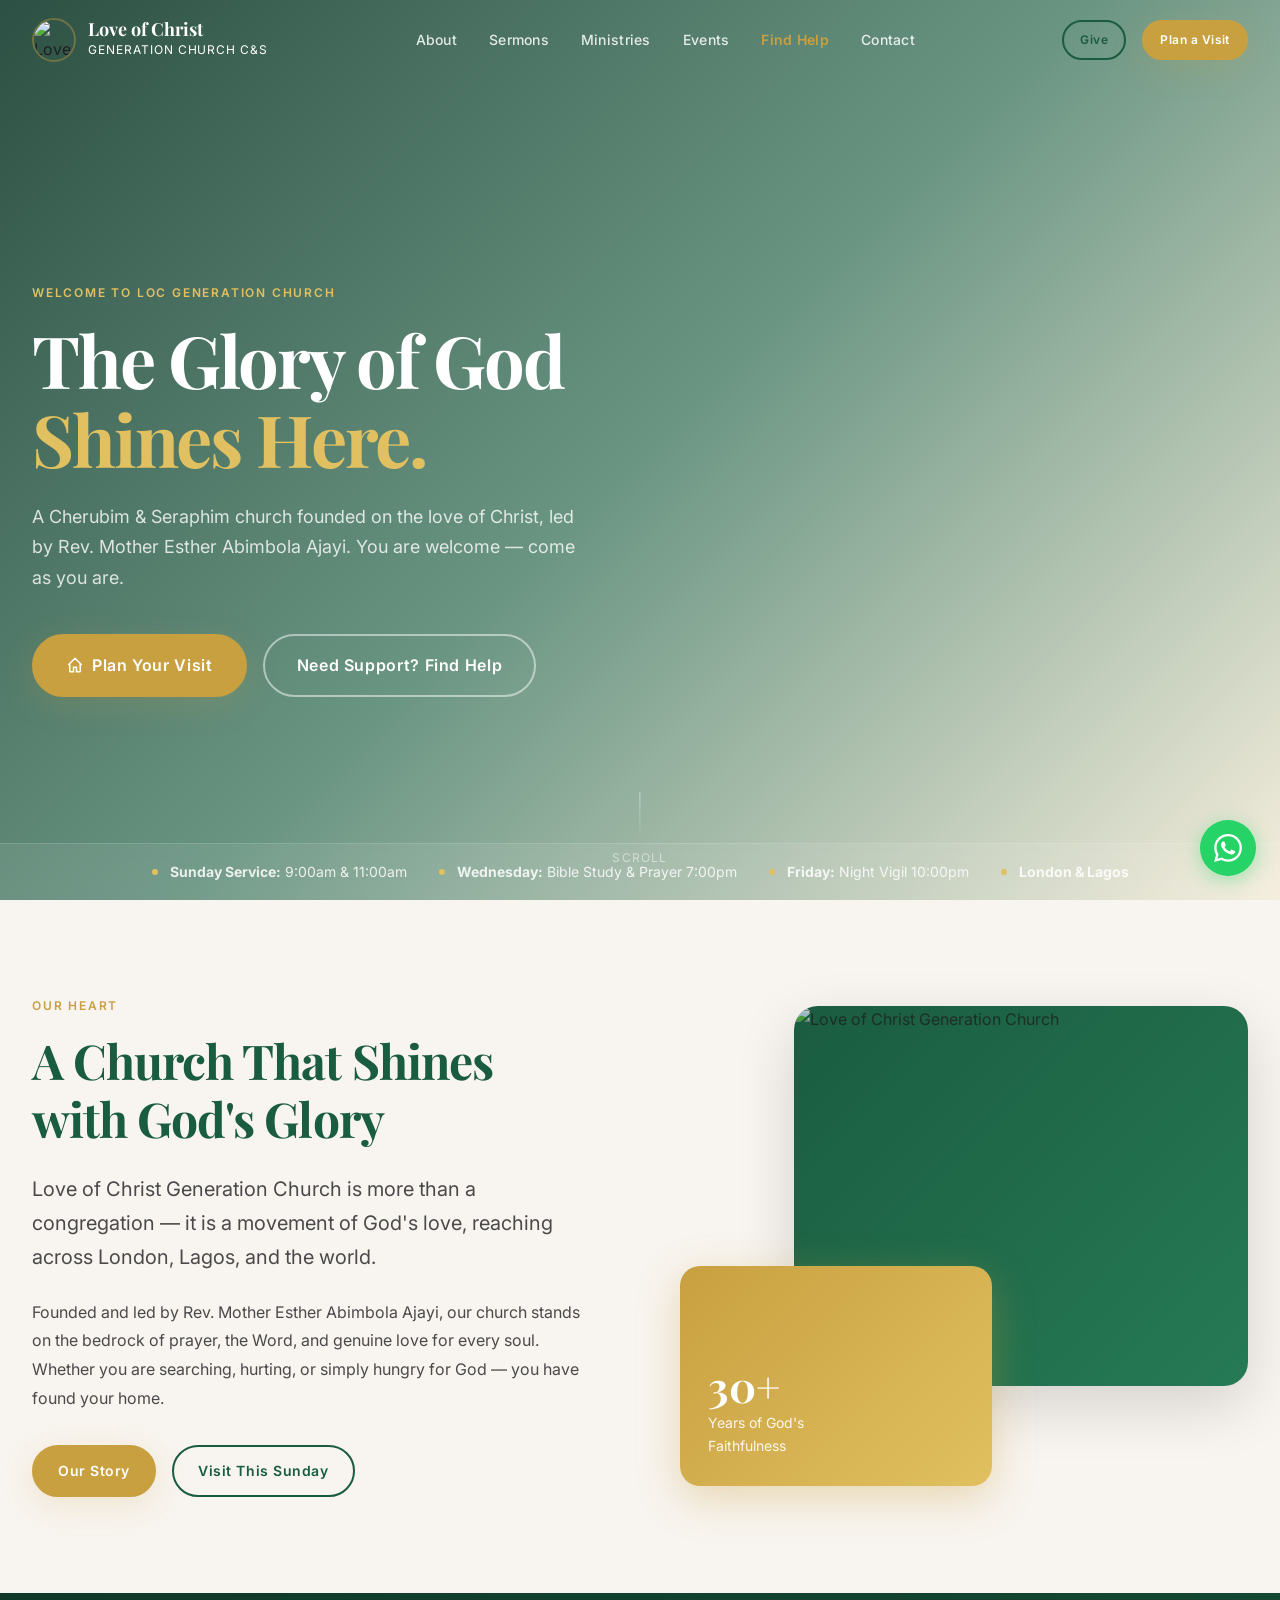
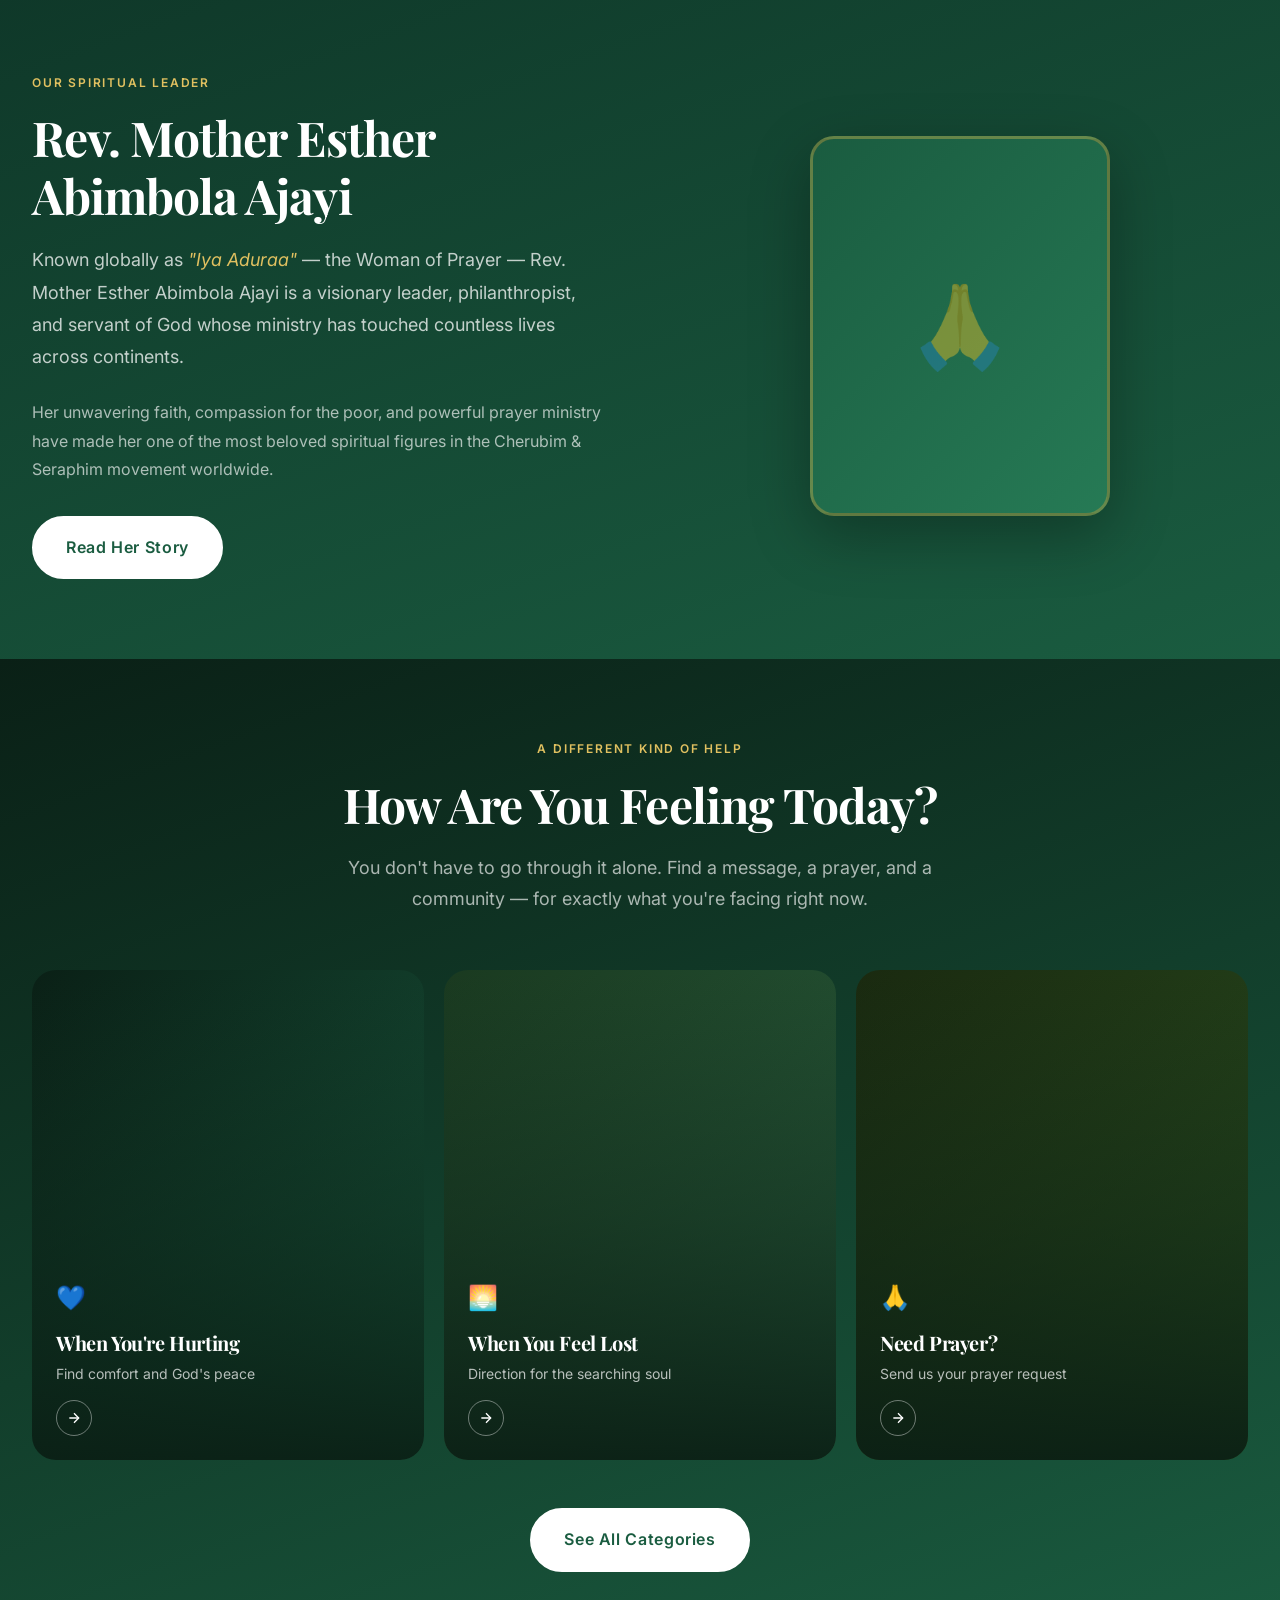
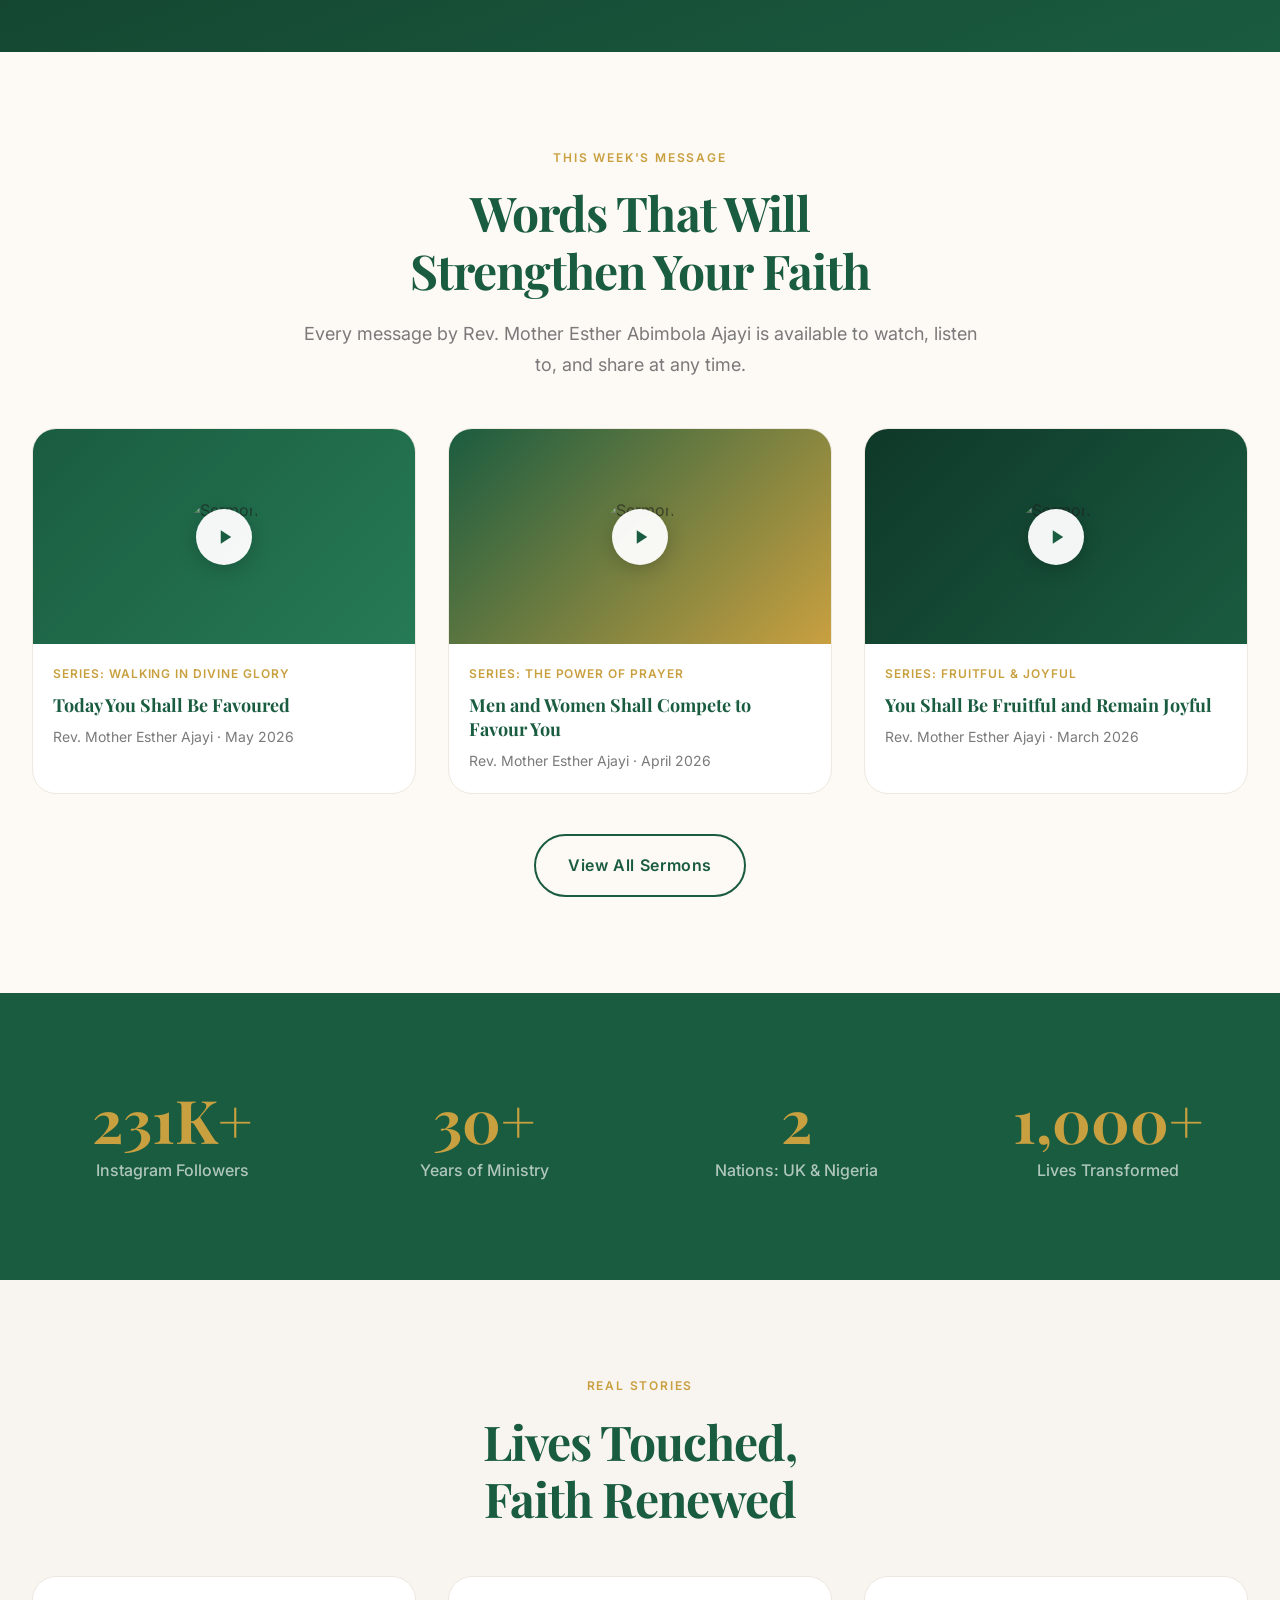
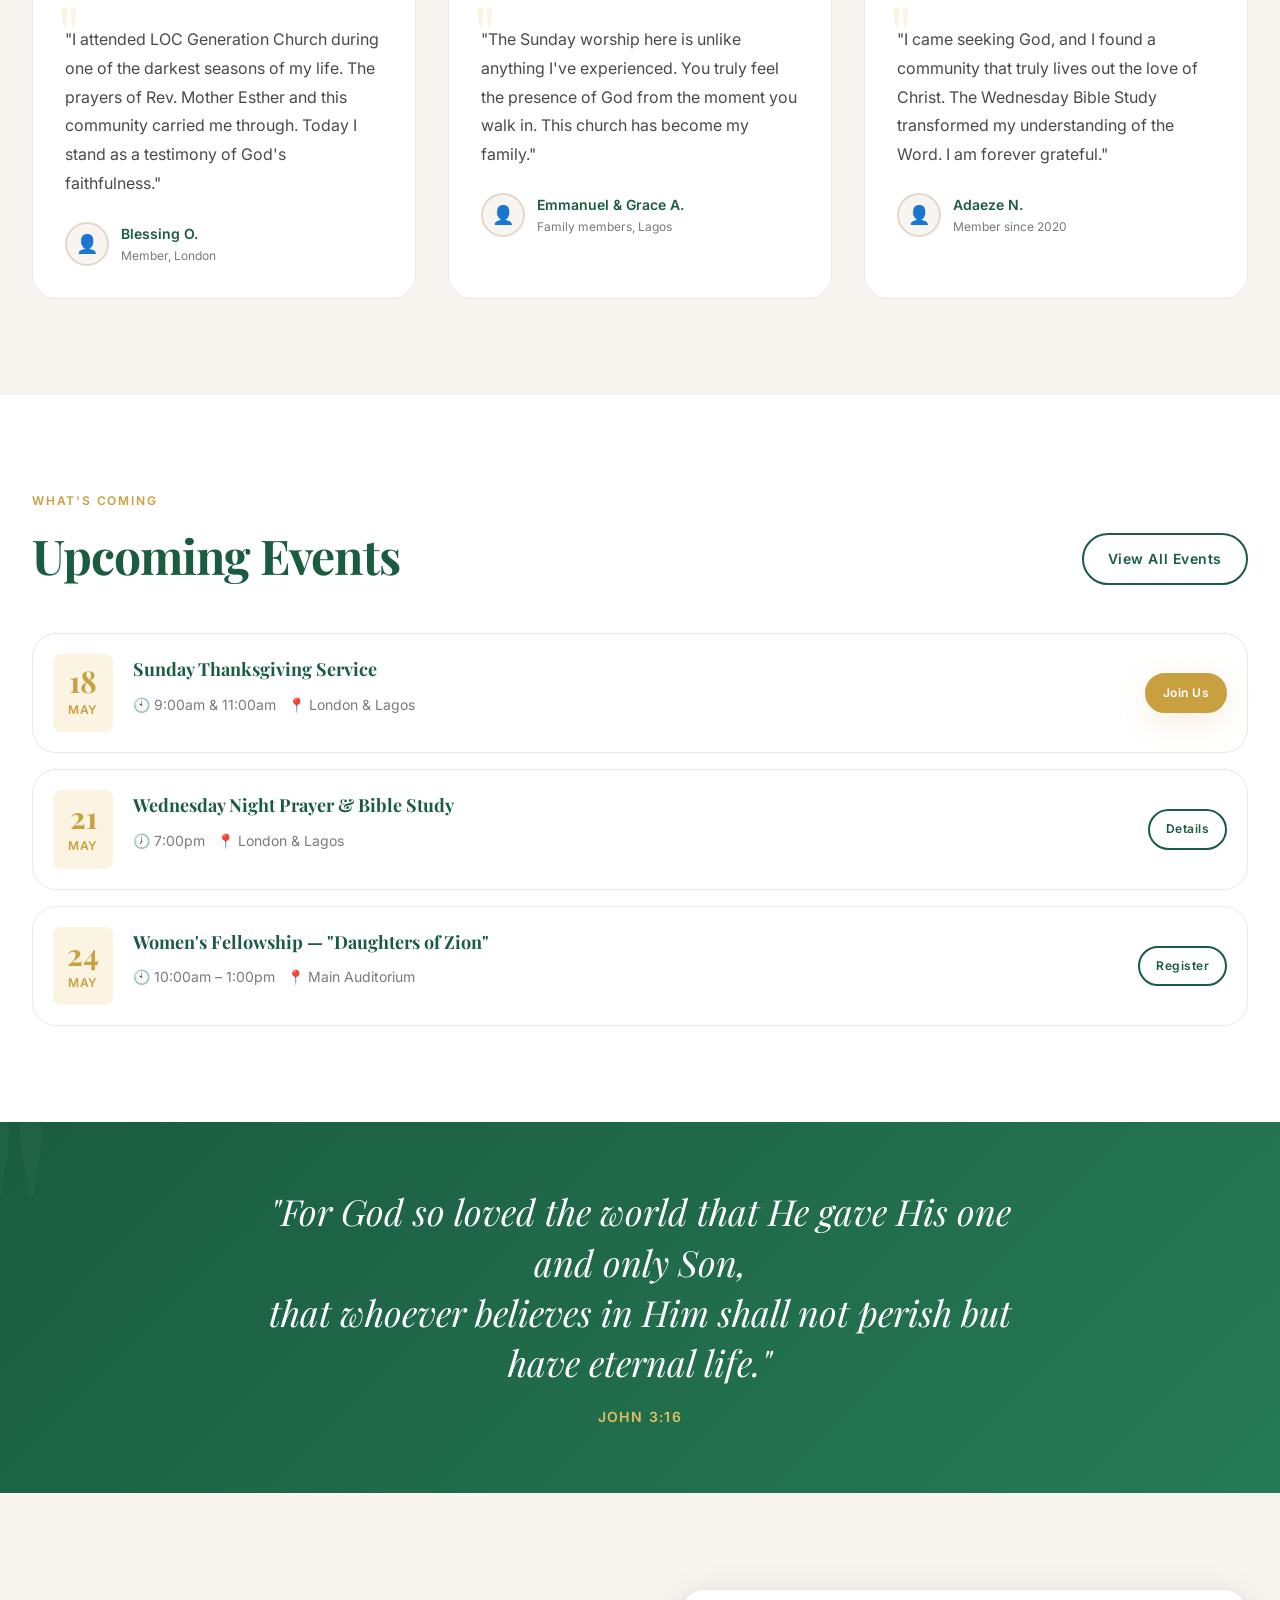
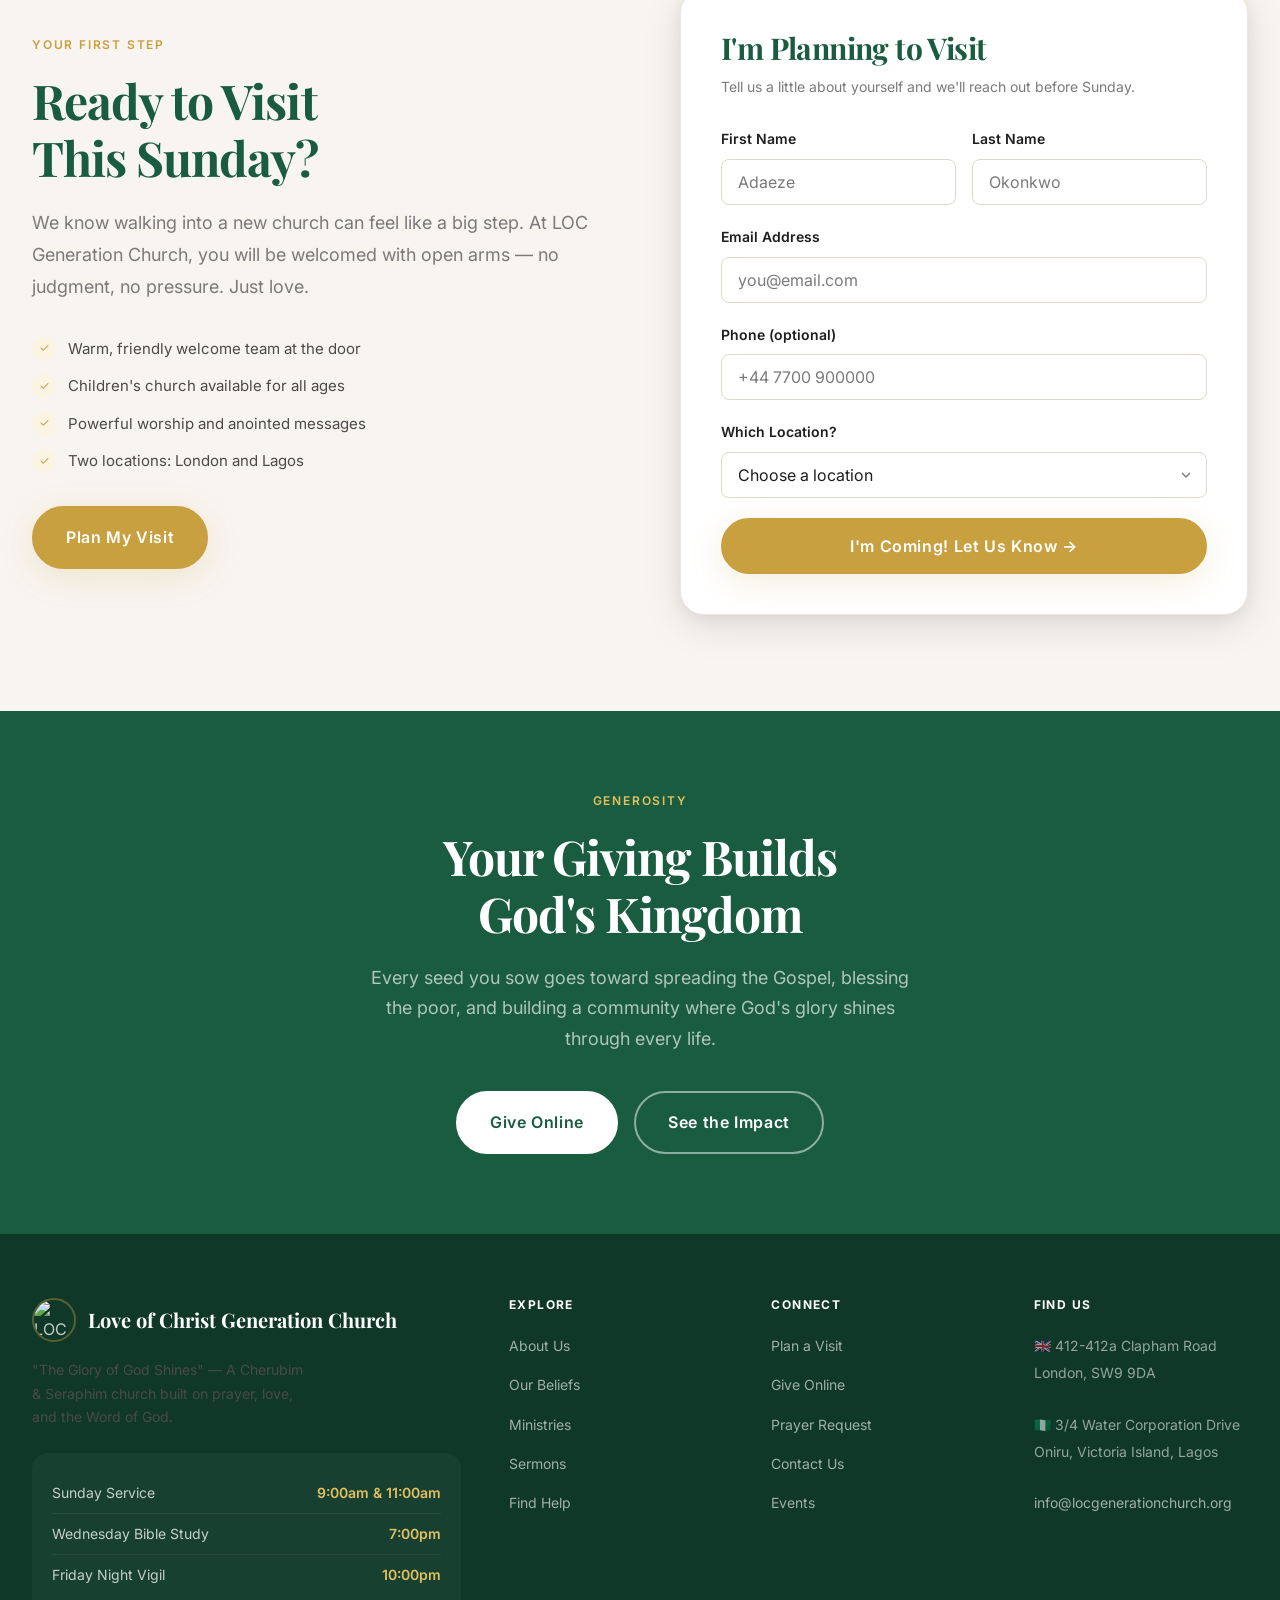
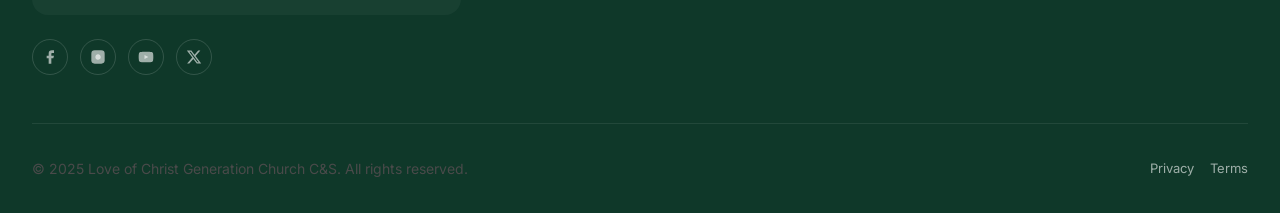
==== index.html @ b61f7394 "Initial commit: LOC Generation Church website Full static website for Love of Christ Generation Chur" ====
<!DOCTYPE html>
<html lang="en">
<head>
  <meta charset="UTF-8" />
  <meta name="viewport" content="width=device-width, initial-scale=1.0" />
  <meta name="description" content="Love of Christ Generation Church C&S — A place of divine glory, love, and transformation. Join us this Sunday in London or Lagos." />
  <meta property="og:title" content="Love of Christ Generation Church C&S" />
  <meta property="og:description" content="The Glory of God Shines. A Cherubim & Seraphim church led by Rev. Mother Esther Abimbola Ajayi." />
  <meta property="og:type" content="website" />
  <title>Love of Christ Generation Church C&S — Home</title>
  <link rel="preconnect" href="https://fonts.googleapis.com" />
  <link rel="preconnect" href="https://fonts.gstatic.com" crossorigin />
  <link href="https://fonts.googleapis.com/css2?family=Playfair+Display:ital,wght@0,700;0,800;1,700&family=Inter:wght@400;500;600&display=swap" rel="stylesheet" />
  <link rel="stylesheet" href="css/style.css" />
</head>
<body>

  <!-- NAVIGATION -->
  <nav class="nav nav--transparent" id="main-nav" data-transparent="true">
    <div class="nav__inner">
      <a href="index.html" class="nav__logo">
        <img src="../Logos/_L-A6qdw_400x400.jpg" alt="Love of Christ Generation Church Logo" class="nav__logo-img" />
        <div>
          <div class="nav__logo-text">Love of Christ</div>
          <div class="nav__logo-sub">Generation Church C&S</div>
        </div>
      </a>
      <ul class="nav__links">
        <li><a href="about.html" class="nav__link">About</a></li>
        <li><a href="sermons.html" class="nav__link">Sermons</a></li>
        <li><a href="ministries.html" class="nav__link">Ministries</a></li>
        <li><a href="events.html" class="nav__link">Events</a></li>
        <li><a href="find-help.html" class="nav__link nav__link--find-help">Find Help</a></li>
        <li><a href="contact.html" class="nav__link">Contact</a></li>
      </ul>
      <div class="nav__actions">
        <a href="give.html" class="btn btn--secondary btn--sm">Give</a>
        <a href="plan-visit.html" class="btn btn--primary btn--sm">Plan a Visit</a>
        <button class="nav__menu-btn" id="menu-btn" aria-label="Open menu">
          <span></span><span></span><span></span>
        </button>
      </div>
    </div>
  </nav>

  <!-- Mobile Nav -->
  <div class="mobile-nav" id="mobile-nav">
    <button class="mobile-nav__close" id="mobile-nav-close">✕</button>
    <ul class="mobile-nav__links">
      <li><a href="index.html" class="mobile-nav__link">Home</a></li>
      <li><a href="about.html" class="mobile-nav__link">About</a></li>
      <li><a href="sermons.html" class="mobile-nav__link">Sermons</a></li>
      <li><a href="ministries.html" class="mobile-nav__link">Ministries</a></li>
      <li><a href="events.html" class="mobile-nav__link">Events</a></li>
      <li><a href="find-help.html" class="mobile-nav__link mobile-nav__link--find-help">Find Help</a></li>
      <li><a href="plan-visit.html" class="mobile-nav__link">Plan a Visit</a></li>
      <li><a href="give.html" class="mobile-nav__link">Give</a></li>
      <li><a href="contact.html" class="mobile-nav__link">Contact</a></li>
    </ul>
  </div>

  <main>

    <!-- HERO — Full viewport with video background -->
    <section class="hero">
      <div class="hero__bg" style="overflow:hidden;">
        <!-- Video hero -->
        <video
          autoplay muted loop playsinline
          style="position:absolute;top:50%;left:50%;min-width:100%;min-height:100%;width:auto;height:auto;transform:translate(-50%,-50%);object-fit:cover;"
          poster="../Logos/Screenshot_20220901_133202.jpg"
        >
          <source src="../Videos/SUNDAY WORSHIP HIGHLIGHT.%23iyaaduraestherajayi.mp4" type="video/mp4" />
        </video>
      </div>

      <div class="hero__content">
        <span class="hero__label animate-fade-up">Welcome to LOC Generation Church</span>
        <h1 class="hero__title animate-fade-up animate-fade-up--delay-1">
          The Glory of God
          <span>Shines Here.</span>
        </h1>
        <p class="hero__subtitle animate-fade-up animate-fade-up--delay-2">
          A Cherubim &amp; Seraphim church founded on the love of Christ, led by
          Rev. Mother Esther Abimbola Ajayi. You are welcome — come as you are.
        </p>
        <div class="hero__actions animate-fade-up animate-fade-up--delay-3">
          <a href="plan-visit.html" class="btn btn--primary btn--lg">
            <svg viewBox="0 0 24 24" fill="none" stroke="currentColor" stroke-width="2"><path d="M3 12l9-9 9 9M5 10v10a1 1 0 001 1h4v-6h4v6h4a1 1 0 001-1V10"/></svg>
            Plan Your Visit
          </a>
          <a href="find-help.html" class="btn btn--ghost btn--lg">
            Need Support? Find Help
          </a>
        </div>
      </div>

      <!-- Service times bar -->
      <div class="service-bar" style="position:absolute;bottom:0;left:0;right:0;">
        <div class="service-bar__inner">
          <div class="service-bar__item">
            <div class="service-bar__dot"></div>
            <span><strong>Sunday Service:</strong> 9:00am &amp; 11:00am</span>
          </div>
          <div class="service-bar__item">
            <div class="service-bar__dot"></div>
            <span><strong>Wednesday:</strong> Bible Study &amp; Prayer 7:00pm</span>
          </div>
          <div class="service-bar__item">
            <div class="service-bar__dot"></div>
            <span><strong>Friday:</strong> Night Vigil 10:00pm</span>
          </div>
          <div class="service-bar__item">
            <div class="service-bar__dot"></div>
            <span><strong>London &amp; Lagos</strong></span>
          </div>
        </div>
      </div>

      <div class="hero__scroll">
        <div class="hero__scroll-line"></div>
        <span>Scroll</span>
      </div>
    </section>

    <!-- WELCOME SECTION -->
    <section class="section section--warm">
      <div class="container">
        <div class="welcome-grid" style="display:grid;grid-template-columns:1fr 1fr;gap:80px;align-items:center;">

          <div class="reveal">
            <span class="section-header__label">Our Heart</span>
            <h2 style="margin-bottom:24px;">A Church That Shines<br>with God's Glory</h2>
            <p class="text-lead" style="margin-bottom:24px;">
              Love of Christ Generation Church is more than a congregation — it is a movement of
              God's love, reaching across London, Lagos, and the world.
            </p>
            <p style="margin-bottom:32px;">
              Founded and led by Rev. Mother Esther Abimbola Ajayi, our church stands on the bedrock
              of prayer, the Word, and genuine love for every soul. Whether you are searching, hurting,
              or simply hungry for God — you have found your home.
            </p>
            <div style="display:flex;gap:16px;flex-wrap:wrap;">
              <a href="about.html" class="btn btn--primary">Our Story</a>
              <a href="plan-visit.html" class="btn btn--secondary">Visit This Sunday</a>
            </div>
          </div>

          <!-- Visual stack -->
          <div class="welcome-visual reveal" style="position:relative;height:480px;">
            <div style="
              position:absolute;top:0;right:0;
              width:80%;height:380px;
              background:linear-gradient(135deg,#1A5C40 0%,#267A55 100%);
              border-radius:24px;overflow:hidden;
              box-shadow:0 20px 60px rgba(0,0,0,0.14);
            ">
              <img src="../Logos/Screenshot_20220901_133202.jpg" alt="Love of Christ Generation Church" style="width:100%;height:100%;object-fit:cover;opacity:0.75;" />
            </div>
            <div class="welcome-accent-card" style="
              position:absolute;bottom:0;left:0;
              width:55%;height:220px;
              background:linear-gradient(135deg,#C9A040 0%,#E0C060 100%);
              border-radius:20px;
              display:flex;flex-direction:column;
              align-items:flex-start;justify-content:flex-end;
              padding:28px;
              box-shadow:0 12px 40px rgba(201,160,64,0.35);
            ">
              <div style="font-family:'Playfair Display',serif;font-size:42px;font-weight:700;color:white;line-height:1;">30+</div>
              <div style="font-size:14px;color:rgba(255,255,255,0.9);margin-top:4px;">Years of God's<br>Faithfulness</div>
            </div>
          </div>

        </div>
      </div>
    </section>

    <!-- ABOUT PASTOR — Brief teaser -->
    <section class="section" style="background:linear-gradient(160deg,#0F3829 0%,#1A5C40 100%);padding:80px 0;">
      <div class="container">
        <div style="display:grid;grid-template-columns:1fr 1fr;gap:64px;align-items:center;" class="reveal">
          <div>
            <span class="section-header__label" style="color:var(--color-accent-light);">Our Spiritual Leader</span>
            <h2 style="color:white;margin-bottom:20px;">Rev. Mother Esther<br>Abimbola Ajayi</h2>
            <p style="color:rgba(255,255,255,0.75);font-size:18px;line-height:1.8;margin-bottom:24px;">
              Known globally as <em style="color:var(--color-accent-light);">"Iya Aduraa"</em> — the Woman of Prayer —
              Rev. Mother Esther Abimbola Ajayi is a visionary leader, philanthropist, and servant of God
              whose ministry has touched countless lives across continents.
            </p>
            <p style="color:rgba(255,255,255,0.65);line-height:1.8;margin-bottom:32px;">
              Her unwavering faith, compassion for the poor, and powerful prayer ministry have made her
              one of the most beloved spiritual figures in the Cherubim &amp; Seraphim movement worldwide.
            </p>
            <a href="about.html" class="btn btn--white btn--lg">Read Her Story</a>
          </div>
          <div style="text-align:center;">
            <div style="
              width:300px;height:380px;
              border-radius:24px;overflow:hidden;
              border:3px solid rgba(201,160,64,0.4);
              box-shadow:0 20px 60px rgba(0,0,0,0.3);
              margin:0 auto;
              background:linear-gradient(135deg,#1A5C40,#267A55);
            ">
              <!-- Pastor image placeholder — add pastor photo here -->
              <div style="width:100%;height:100%;display:flex;flex-direction:column;align-items:center;justify-content:center;color:rgba(255,255,255,0.4);font-size:80px;">
                🙏
              </div>
            </div>
          </div>
        </div>
      </div>
    </section>

    <!-- FIND HELP FEATURE -->
    <section class="section" style="background:linear-gradient(160deg,#0A2016 0%,#1A5C40 100%);padding:80px 0;">
      <div class="container">
        <div style="text-align:center;max-width:640px;margin:0 auto 56px;">
          <span class="section-header__label" style="color:var(--color-accent-light);">A Different Kind of Help</span>
          <h2 style="color:white;margin-bottom:20px;">How Are You Feeling Today?</h2>
          <p style="color:rgba(255,255,255,0.65);font-size:18px;line-height:1.7;">
            You don't have to go through it alone. Find a message, a prayer, and a community —
            for exactly what you're facing right now.
          </p>
        </div>

        <div style="display:grid;grid-template-columns:repeat(3,1fr);gap:20px;margin-bottom:48px;">

          <a href="find-help.html#hurting" class="help-card" style="text-decoration:none;">
            <div class="help-card__bg" style="background:linear-gradient(135deg,#0A2016 0%,#1A5C40 100%);"></div>
            <div class="help-card__overlay"></div>
            <div class="help-card__content">
              <span class="help-card__icon">💙</span>
              <h3 class="help-card__title">When You're Hurting</h3>
              <p class="help-card__sub">Find comfort and God's peace</p>
              <div class="help-card__arrow">
                <svg viewBox="0 0 24 24" stroke-width="2"><line x1="5" y1="12" x2="19" y2="12"/><polyline points="12 5 19 12 12 19"/></svg>
              </div>
            </div>
          </a>

          <a href="find-help.html#lost" class="help-card" style="text-decoration:none;">
            <div class="help-card__bg" style="background:linear-gradient(135deg,#1A3A20 0%,#2A6040 100%);"></div>
            <div class="help-card__overlay"></div>
            <div class="help-card__content">
              <span class="help-card__icon">🌅</span>
              <h3 class="help-card__title">When You Feel Lost</h3>
              <p class="help-card__sub">Direction for the searching soul</p>
              <div class="help-card__arrow">
                <svg viewBox="0 0 24 24" stroke-width="2"><line x1="5" y1="12" x2="19" y2="12"/><polyline points="12 5 19 12 12 19"/></svg>
              </div>
            </div>
          </a>

          <a href="find-help.html#prayer" class="help-card" style="text-decoration:none;">
            <div class="help-card__bg" style="background:linear-gradient(135deg,#1A2A10 0%,#2A5020 100%);"></div>
            <div class="help-card__overlay"></div>
            <div class="help-card__content">
              <span class="help-card__icon">🙏</span>
              <h3 class="help-card__title">Need Prayer?</h3>
              <p class="help-card__sub">Send us your prayer request</p>
              <div class="help-card__arrow">
                <svg viewBox="0 0 24 24" stroke-width="2"><line x1="5" y1="12" x2="19" y2="12"/><polyline points="12 5 19 12 12 19"/></svg>
              </div>
            </div>
          </a>

        </div>

        <div style="text-align:center;">
          <a href="find-help.html" class="btn btn--white btn--lg">See All Categories</a>
        </div>
      </div>
    </section>

    <!-- LATEST SERMONS -->
    <section class="section section--cream">
      <div class="container">
        <div class="section-header section-header--center reveal">
          <span class="section-header__label">This Week's Message</span>
          <h2 class="section-header__title">Words That Will<br>Strengthen Your Faith</h2>
          <p class="section-header__desc">Every message by Rev. Mother Esther Abimbola Ajayi is available to watch, listen to, and share at any time.</p>
        </div>

        <div class="grid grid-3 reveal">

          <div class="sermon-card">
            <div class="sermon-card__thumb">
              <div style="width:100%;height:100%;background:linear-gradient(135deg,#1A5C40,#267A55);display:flex;align-items:center;justify-content:center;">
                <img src="../Logos/_L-A6qdw_400x400.jpg" alt="Sermon" style="width:80px;height:80px;border-radius:50%;object-fit:cover;opacity:0.6;" />
              </div>
              <div class="sermon-card__play">
                <div class="sermon-card__play-btn" data-video="LOCGC_VIDEO_1" data-platform="youtube" style="cursor:pointer;">
                  <svg width="18" height="18" viewBox="0 0 24 24"><polygon points="5 3 19 12 5 21 5 3"/></svg>
                </div>
              </div>
            </div>
            <div class="sermon-card__body">
              <div class="sermon-card__series">Series: Walking in Divine Glory</div>
              <div class="sermon-card__title">Today You Shall Be Favoured</div>
              <div class="sermon-card__speaker">Rev. Mother Esther Ajayi · May 2026</div>
            </div>
          </div>

          <div class="sermon-card">
            <div class="sermon-card__thumb">
              <div style="width:100%;height:100%;background:linear-gradient(135deg,#1A5C40,#C9A040);display:flex;align-items:center;justify-content:center;">
                <img src="../Logos/_L-A6qdw_400x400.jpg" alt="Sermon" style="width:80px;height:80px;border-radius:50%;object-fit:cover;opacity:0.6;" />
              </div>
              <div class="sermon-card__play">
                <div class="sermon-card__play-btn" data-video="LOCGC_VIDEO_2" data-platform="youtube" style="cursor:pointer;">
                  <svg width="18" height="18" viewBox="0 0 24 24"><polygon points="5 3 19 12 5 21 5 3"/></svg>
                </div>
              </div>
            </div>
            <div class="sermon-card__body">
              <div class="sermon-card__series">Series: The Power of Prayer</div>
              <div class="sermon-card__title">Men and Women Shall Compete to Favour You</div>
              <div class="sermon-card__speaker">Rev. Mother Esther Ajayi · April 2026</div>
            </div>
          </div>

          <div class="sermon-card">
            <div class="sermon-card__thumb">
              <div style="width:100%;height:100%;background:linear-gradient(135deg,#0F3829,#1A5C40);display:flex;align-items:center;justify-content:center;">
                <img src="../Logos/_L-A6qdw_400x400.jpg" alt="Sermon" style="width:80px;height:80px;border-radius:50%;object-fit:cover;opacity:0.6;" />
              </div>
              <div class="sermon-card__play">
                <div class="sermon-card__play-btn" data-video="LOCGC_VIDEO_3" data-platform="youtube" style="cursor:pointer;">
                  <svg width="18" height="18" viewBox="0 0 24 24"><polygon points="5 3 19 12 5 21 5 3"/></svg>
                </div>
              </div>
            </div>
            <div class="sermon-card__body">
              <div class="sermon-card__series">Series: Fruitful &amp; Joyful</div>
              <div class="sermon-card__title">You Shall Be Fruitful and Remain Joyful</div>
              <div class="sermon-card__speaker">Rev. Mother Esther Ajayi · March 2026</div>
            </div>
          </div>

        </div>

        <div style="text-align:center;margin-top:40px;" class="reveal">
          <a href="sermons.html" class="btn btn--secondary btn--lg">View All Sermons</a>
        </div>
      </div>
    </section>

    <!-- STATISTICS -->
    <section class="section" style="background:var(--color-primary);padding:64px 0;">
      <div class="container">
        <div class="grid grid-4">
          <div class="stat-card reveal">
            <div class="stat-card__number" data-count="231" data-suffix="K+">231K+</div>
            <div class="stat-card__label" style="color:rgba(255,255,255,0.65);">Instagram Followers</div>
          </div>
          <div class="stat-card reveal">
            <div class="stat-card__number" data-count="30" data-suffix="+">30+</div>
            <div class="stat-card__label" style="color:rgba(255,255,255,0.65);">Years of Ministry</div>
          </div>
          <div class="stat-card reveal">
            <div class="stat-card__number" data-count="2" data-suffix="">2</div>
            <div class="stat-card__label" style="color:rgba(255,255,255,0.65);">Nations: UK &amp; Nigeria</div>
          </div>
          <div class="stat-card reveal">
            <div class="stat-card__number" data-count="1000" data-suffix="+">1000+</div>
            <div class="stat-card__label" style="color:rgba(255,255,255,0.65);">Lives Transformed</div>
          </div>
        </div>
      </div>
    </section>

    <!-- TESTIMONIALS -->
    <section class="section section--warm">
      <div class="container">
        <div class="section-header section-header--center reveal">
          <span class="section-header__label">Real Stories</span>
          <h2 class="section-header__title">Lives Touched,<br>Faith Renewed</h2>
        </div>
        <div class="grid grid-3 reveal">

          <div class="testimonial">
            <p class="testimonial__text">
              "I attended LOC Generation Church during one of the darkest seasons of my life.
              The prayers of Rev. Mother Esther and this community carried me through.
              Today I stand as a testimony of God's faithfulness."
            </p>
            <div class="testimonial__author">
              <div class="testimonial__avatar-placeholder">👤</div>
              <div>
                <div class="testimonial__name">Blessing O.</div>
                <div class="testimonial__role">Member, London</div>
              </div>
            </div>
          </div>

          <div class="testimonial">
            <p class="testimonial__text">
              "The Sunday worship here is unlike anything I've experienced. You truly feel the
              presence of God from the moment you walk in. This church has become my family."
            </p>
            <div class="testimonial__author">
              <div class="testimonial__avatar-placeholder">👤</div>
              <div>
                <div class="testimonial__name">Emmanuel &amp; Grace A.</div>
                <div class="testimonial__role">Family members, Lagos</div>
              </div>
            </div>
          </div>

          <div class="testimonial">
            <p class="testimonial__text">
              "I came seeking God, and I found a community that truly lives out the love of Christ.
              The Wednesday Bible Study transformed my understanding of the Word. I am forever grateful."
            </p>
            <div class="testimonial__author">
              <div class="testimonial__avatar-placeholder">👤</div>
              <div>
                <div class="testimonial__name">Adaeze N.</div>
                <div class="testimonial__role">Member since 2020</div>
              </div>
            </div>
          </div>

        </div>
      </div>
    </section>

    <!-- UPCOMING EVENTS -->
    <section class="section">
      <div class="container">
        <div style="display:flex;justify-content:space-between;align-items:flex-end;margin-bottom:48px;" class="reveal">
          <div>
            <span class="section-header__label">What's Coming</span>
            <h2>Upcoming Events</h2>
          </div>
          <a href="events.html" class="btn btn--secondary">View All Events</a>
        </div>
        <div style="display:flex;flex-direction:column;gap:16px;" class="reveal">

          <div class="event-card" data-category="service">
            <div class="event-card__date">
              <div class="event-card__day">18</div>
              <div class="event-card__month">May</div>
            </div>
            <div class="event-card__body">
              <div class="event-card__title">Sunday Thanksgiving Service</div>
              <div class="event-card__meta">
                <span>🕙 9:00am &amp; 11:00am</span>
                <span>📍 London &amp; Lagos</span>
              </div>
            </div>
            <a href="events.html" class="btn btn--primary btn--sm" style="flex-shrink:0;align-self:center;">Join Us</a>
          </div>

          <div class="event-card" data-category="prayer">
            <div class="event-card__date">
              <div class="event-card__day">21</div>
              <div class="event-card__month">May</div>
            </div>
            <div class="event-card__body">
              <div class="event-card__title">Wednesday Night Prayer &amp; Bible Study</div>
              <div class="event-card__meta">
                <span>🕖 7:00pm</span>
                <span>📍 London &amp; Lagos</span>
              </div>
            </div>
            <a href="events.html" class="btn btn--secondary btn--sm" style="flex-shrink:0;align-self:center;">Details</a>
          </div>

          <div class="event-card" data-category="women">
            <div class="event-card__date">
              <div class="event-card__day">24</div>
              <div class="event-card__month">May</div>
            </div>
            <div class="event-card__body">
              <div class="event-card__title">Women's Fellowship — "Daughters of Zion"</div>
              <div class="event-card__meta">
                <span>🕙 10:00am – 1:00pm</span>
                <span>📍 Main Auditorium</span>
              </div>
            </div>
            <a href="events.html" class="btn btn--secondary btn--sm" style="flex-shrink:0;align-self:center;">Register</a>
          </div>

        </div>
      </div>
    </section>

    <!-- SCRIPTURE BANNER -->
    <div class="scripture-banner">
      <p class="scripture-banner__text">
        "For God so loved the world that He gave His one and only Son,<br>
        that whoever believes in Him shall not perish but have eternal life."
      </p>
      <p class="scripture-banner__ref">John 3:16</p>
    </div>

    <!-- PLAN YOUR VISIT — CTA Section -->
    <section class="section section--warm">
      <div class="container">
        <div style="display:grid;grid-template-columns:1fr 1fr;gap:80px;align-items:center;" class="reveal">
          <div>
            <span class="section-header__label">Your First Step</span>
            <h2 style="margin-bottom:20px;">Ready to Visit<br>This Sunday?</h2>
            <p style="font-size:18px;line-height:1.8;color:var(--color-muted);margin-bottom:32px;">
              We know walking into a new church can feel like a big step. At LOC Generation Church,
              you will be welcomed with open arms — no judgment, no pressure. Just love.
            </p>
            <ul style="display:flex;flex-direction:column;gap:12px;margin-bottom:32px;">
              <li style="display:flex;gap:12px;align-items:center;font-size:15px;color:var(--color-text-soft);">
                <span style="width:24px;height:24px;background:var(--color-accent-subtle);border-radius:50%;display:flex;align-items:center;justify-content:center;color:var(--color-accent);font-size:12px;flex-shrink:0;">✓</span>
                Warm, friendly welcome team at the door
              </li>
              <li style="display:flex;gap:12px;align-items:center;font-size:15px;color:var(--color-text-soft);">
                <span style="width:24px;height:24px;background:var(--color-accent-subtle);border-radius:50%;display:flex;align-items:center;justify-content:center;color:var(--color-accent);font-size:12px;flex-shrink:0;">✓</span>
                Children's church available for all ages
              </li>
              <li style="display:flex;gap:12px;align-items:center;font-size:15px;color:var(--color-text-soft);">
                <span style="width:24px;height:24px;background:var(--color-accent-subtle);border-radius:50%;display:flex;align-items:center;justify-content:center;color:var(--color-accent);font-size:12px;flex-shrink:0;">✓</span>
                Powerful worship and anointed messages
              </li>
              <li style="display:flex;gap:12px;align-items:center;font-size:15px;color:var(--color-text-soft);">
                <span style="width:24px;height:24px;background:var(--color-accent-subtle);border-radius:50%;display:flex;align-items:center;justify-content:center;color:var(--color-accent);font-size:12px;flex-shrink:0;">✓</span>
                Two locations: London and Lagos
              </li>
            </ul>
            <a href="plan-visit.html" class="btn btn--primary btn--lg">Plan My Visit</a>
          </div>

          <!-- Visit form -->
          <div style="background:white;border-radius:24px;padding:40px;box-shadow:var(--shadow-lg);border:1px solid var(--color-border-light);">
            <h3 style="margin-bottom:8px;">I'm Planning to Visit</h3>
            <p style="font-size:14px;color:var(--color-muted);margin-bottom:28px;">Tell us a little about yourself and we'll reach out before Sunday.</p>
            <form id="visit-form">
              <div class="form-row">
                <div class="form-group">
                  <label class="form-label" for="visit-fname">First Name</label>
                  <input type="text" id="visit-fname" class="form-input" placeholder="Adaeze" required />
                </div>
                <div class="form-group">
                  <label class="form-label" for="visit-lname">Last Name</label>
                  <input type="text" id="visit-lname" class="form-input" placeholder="Okonkwo" />
                </div>
              </div>
              <div class="form-group">
                <label class="form-label" for="visit-email">Email Address</label>
                <input type="email" id="visit-email" class="form-input" placeholder="you@email.com" required />
              </div>
              <div class="form-group">
                <label class="form-label" for="visit-phone">Phone (optional)</label>
                <input type="tel" id="visit-phone" class="form-input" placeholder="+44 7700 900000" />
              </div>
              <div class="form-group">
                <label class="form-label" for="visit-location">Which Location?</label>
                <select id="visit-location" class="form-select">
                  <option value="">Choose a location</option>
                  <option>London — 412-412a Clapham Road, SW9 9DA</option>
                  <option>Lagos — Victoria Island</option>
                </select>
              </div>
              <button type="submit" class="btn btn--primary btn--full btn--lg">
                I'm Coming! Let Us Know →
              </button>
            </form>
          </div>

        </div>
      </div>
    </section>

    <!-- GIVE TEASER -->
    <section class="section" style="background:var(--color-primary);padding:80px 0;text-align:center;">
      <div class="container">
        <div class="reveal" style="max-width:560px;margin:0 auto;">
          <span class="section-header__label" style="color:var(--color-accent-light);">Generosity</span>
          <h2 style="color:white;margin-bottom:20px;">Your Giving Builds<br>God's Kingdom</h2>
          <p style="color:rgba(255,255,255,0.65);font-size:18px;line-height:1.7;margin-bottom:36px;">
            Every seed you sow goes toward spreading the Gospel, blessing the poor,
            and building a community where God's glory shines through every life.
          </p>
          <div style="display:flex;gap:16px;justify-content:center;flex-wrap:wrap;">
            <a href="give.html" class="btn btn--white btn--lg">Give Online</a>
            <a href="give.html#why" class="btn btn--ghost btn--lg">See the Impact</a>
          </div>
        </div>
      </div>
    </section>

  </main>

  <!-- FOOTER -->
  <footer class="footer">
    <div class="container">
      <div class="footer__grid">
        <div class="footer__brand">
          <a href="index.html" class="footer__logo">
            <img src="../Logos/_L-A6qdw_400x400.jpg" alt="LOC Church Logo" class="footer__logo-img" />
            <span class="footer__logo-name">Love of Christ Generation Church</span>
          </a>
          <p class="footer__tagline">"The Glory of God Shines" — A Cherubim &amp; Seraphim church built on prayer, love, and the Word of God.</p>
          <div class="footer__service-times">
            <div class="footer__service-time"><span>Sunday Service</span><span>9:00am &amp; 11:00am</span></div>
            <div class="footer__service-time"><span>Wednesday Bible Study</span><span>7:00pm</span></div>
            <div class="footer__service-time"><span>Friday Night Vigil</span><span>10:00pm</span></div>
          </div>
          <div class="footer__socials mt-6">
            <a href="https://www.facebook.com/LoveofChristGeneration/" target="_blank" rel="noopener" class="footer__social" aria-label="Facebook">
              <svg viewBox="0 0 24 24"><path d="M18 2h-3a5 5 0 00-5 5v3H7v4h3v8h4v-8h3l1-4h-4V7a1 1 0 011-1h3z"/></svg>
            </a>
            <a href="https://www.instagram.com/love_of_christ_generation/" target="_blank" rel="noopener" class="footer__social" aria-label="Instagram">
              <svg viewBox="0 0 24 24"><rect x="2" y="2" width="20" height="20" rx="5" ry="5"/><path d="M16 11.37A4 4 0 1112.63 8 4 4 0 0116 11.37z"/><line x1="17.5" y1="6.5" x2="17.51" y2="6.5"/></svg>
            </a>
            <a href="https://www.youtube.com/channel/UCSE6RfdqNA4U-ZMMxpMSjCw" target="_blank" rel="noopener" class="footer__social" aria-label="YouTube">
              <svg viewBox="0 0 24 24"><path d="M22.54 6.42a2.78 2.78 0 00-1.95-1.96C18.88 4 12 4 12 4s-6.88 0-8.59.46a2.78 2.78 0 00-1.95 1.96A29 29 0 001 12a29 29 0 00.46 5.58A2.78 2.78 0 003.41 19.6C5.12 20 12 20 12 20s6.88 0 8.59-.46a2.78 2.78 0 001.95-1.95A29 29 0 0023 12a29 29 0 00-.46-5.58z"/><polygon points="9.75 15.02 15.5 12 9.75 8.98 9.75 15.02"/></svg>
            </a>
            <a href="https://x.com/locgeneration" target="_blank" rel="noopener" class="footer__social" aria-label="Twitter/X">
              <svg viewBox="0 0 24 24"><path d="M18.244 2.25h3.308l-7.227 8.26 8.502 11.24H16.17l-5.214-6.817L4.99 21.75H1.68l7.73-8.835L1.254 2.25H8.08l4.713 6.231zm-1.161 17.52h1.833L7.084 4.126H5.117z"/></svg>
            </a>
          </div>
        </div>
        <div>
          <h4 class="footer__col-title">Explore</h4>
          <ul class="footer__links">
            <li><a href="about.html" class="footer__link">About Us</a></li>
            <li><a href="beliefs.html" class="footer__link">Our Beliefs</a></li>
            <li><a href="ministries.html" class="footer__link">Ministries</a></li>
            <li><a href="sermons.html" class="footer__link">Sermons</a></li>
            <li><a href="find-help.html" class="footer__link">Find Help</a></li>
          </ul>
        </div>
        <div>
          <h4 class="footer__col-title">Connect</h4>
          <ul class="footer__links">
            <li><a href="plan-visit.html" class="footer__link">Plan a Visit</a></li>
            <li><a href="give.html" class="footer__link">Give Online</a></li>
            <li><a href="contact.html#prayer" class="footer__link">Prayer Request</a></li>
            <li><a href="contact.html" class="footer__link">Contact Us</a></li>
            <li><a href="events.html" class="footer__link">Events</a></li>
          </ul>
        </div>
        <div>
          <h4 class="footer__col-title">Find Us</h4>
          <ul class="footer__links">
            <li><span class="footer__link" style="cursor:default;color:rgba(255,255,255,0.55);">🇬🇧 412-412a Clapham Road<br>London, SW9 9DA</span></li>
            <li style="margin-top:12px;"><span class="footer__link" style="cursor:default;color:rgba(255,255,255,0.55);">🇳🇬 3/4 Water Corporation Drive<br>Oniru, Victoria Island, Lagos</span></li>
            <li style="margin-top:12px;"><a href="mailto:info@locgenerationchurch.org" class="footer__link">info@locgenerationchurch.org</a></li>
          </ul>
        </div>
      </div>
      <div class="footer__bottom">
        <p>© 2025 Love of Christ Generation Church C&S. All rights reserved.</p>
        <div style="display:flex;gap:16px;">
          <a href="#" class="footer__link" style="font-size:13px;">Privacy</a>
          <a href="#" class="footer__link" style="font-size:13px;">Terms</a>
        </div>
      </div>
    </div>
  </footer>

  <!-- WhatsApp Float -->
  <a href="https://wa.me/447000000000" class="whatsapp-float" target="_blank" rel="noopener" aria-label="Chat on WhatsApp">
    <svg viewBox="0 0 24 24" xmlns="http://www.w3.org/2000/svg"><path d="M17.472 14.382c-.297-.149-1.758-.867-2.03-.967-.273-.099-.471-.148-.67.15-.197.297-.767.966-.94 1.164-.173.199-.347.223-.644.075-.297-.15-1.255-.463-2.39-1.475-.883-.788-1.48-1.761-1.653-2.059-.173-.297-.018-.458.13-.606.134-.133.298-.347.446-.52.149-.174.198-.298.298-.497.099-.198.05-.371-.025-.52-.075-.149-.669-1.612-.916-2.207-.242-.579-.487-.5-.669-.51-.173-.008-.371-.01-.57-.01-.198 0-.52.074-.792.372-.272.297-1.04 1.016-1.04 2.479 0 1.462 1.065 2.875 1.213 3.074.149.198 2.096 3.2 5.077 4.487.709.306 1.262.489 1.694.625.712.227 1.36.195 1.871.118.571-.085 1.758-.719 2.006-1.413.248-.694.248-1.289.173-1.413-.074-.124-.272-.198-.57-.347m-5.421 7.403h-.004a9.87 9.87 0 01-5.031-1.378l-.361-.214-3.741.982.998-3.648-.235-.374a9.86 9.86 0 01-1.51-5.26c.001-5.45 4.436-9.884 9.888-9.884 2.64 0 5.122 1.03 6.988 2.898a9.825 9.825 0 012.893 6.994c-.003 5.45-4.437 9.884-9.885 9.884m8.413-18.297A11.815 11.815 0 0012.05 0C5.495 0 .16 5.335.157 11.892c0 2.096.547 4.142 1.588 5.945L.057 24l6.305-1.654a11.882 11.882 0 005.683 1.448h.005c6.554 0 11.89-5.335 11.893-11.893a11.821 11.821 0 00-3.48-8.413z"/></svg>
  </a>

  <script src="js/main.js"></script>
</body>
</html>
---- css/style.css ----
/* ==========================================================================
   LOVE OF CHRIST GENERATION CHURCH — STYLESHEET
   Brand: Forest Green & Gold   |   "The Glory of God Shines"
   ========================================================================== */

/* --------------------------------------------------------------------------
   1. DESIGN TOKENS
   -------------------------------------------------------------------------- */
:root {
  /* Primary Palette — Deep Forest Green & Rich Gold */
  --color-primary:       #1A5C40;
  --color-primary-dark:  #0F3829;
  --color-primary-light: #267A55;
  --color-accent:        #C9A040;
  --color-accent-light:  #E0C060;
  --color-accent-subtle: #FBF4E3;

  /* Neutrals */
  --color-warm:          #F8F4EF;
  --color-cream:         #FDF9F4;
  --color-white:         #FFFFFF;
  --color-text:          #1E1E1E;
  --color-text-soft:     #4A4A4A;
  --color-muted:         #7A7A7A;
  --color-border:        #E0D8CC;
  --color-border-light:  #EDE8E0;

  /* Emotional UI Colors */
  --color-calm:          #4A9A75;
  --color-hope:          #7BA05B;
  --color-gentle:        #9E7BB5;

  /* Typography */
  --font-heading:        'Playfair Display', Georgia, serif;
  --font-body:           'Inter', -apple-system, BlinkMacSystemFont, sans-serif;
  --font-label:          'Inter', sans-serif;

  /* Type Scale */
  --text-xs:   0.75rem;
  --text-sm:   0.875rem;
  --text-base: 1rem;
  --text-lg:   1.125rem;
  --text-xl:   1.25rem;
  --text-2xl:  1.5rem;
  --text-3xl:  1.875rem;
  --text-4xl:  2.25rem;
  --text-5xl:  3rem;
  --text-6xl:  3.75rem;
  --text-7xl:  4.5rem;

  /* Spacing */
  --space-1:   0.25rem;
  --space-2:   0.5rem;
  --space-3:   0.75rem;
  --space-4:   1rem;
  --space-5:   1.25rem;
  --space-6:   1.5rem;
  --space-8:   2rem;
  --space-10:  2.5rem;
  --space-12:  3rem;
  --space-16:  4rem;
  --space-20:  5rem;
  --space-24:  6rem;
  --space-32:  8rem;
  --space-40:  10rem;

  /* Border Radius */
  --radius-sm:   4px;
  --radius-md:   8px;
  --radius-lg:   16px;
  --radius-xl:   24px;
  --radius-2xl:  32px;
  --radius-full: 9999px;

  /* Shadows */
  --shadow-sm:  0 1px 3px rgba(0,0,0,0.06), 0 1px 2px rgba(0,0,0,0.04);
  --shadow-md:  0 4px 16px rgba(0,0,0,0.08), 0 2px 6px rgba(0,0,0,0.05);
  --shadow-lg:  0 10px 40px rgba(0,0,0,0.10), 0 4px 16px rgba(0,0,0,0.06);
  --shadow-xl:  0 20px 60px rgba(0,0,0,0.12), 0 8px 24px rgba(0,0,0,0.08);
  --shadow-warm: 0 8px 32px rgba(201,160,64,0.18);

  /* Transitions */
  --transition-fast:   150ms ease;
  --transition-base:   250ms ease;
  --transition-slow:   400ms ease;
  --transition-smooth: 600ms cubic-bezier(0.4, 0, 0.2, 1);

  /* Layout */
  --max-width:       1280px;
  --content-width:   900px;
  --nav-height:      80px;
  --section-padding: var(--space-24) var(--space-8);
}

/* --------------------------------------------------------------------------
   2. RESET & BASE
   -------------------------------------------------------------------------- */
*, *::before, *::after {
  box-sizing: border-box;
  margin: 0;
  padding: 0;
}

html {
  font-size: 16px;
  scroll-behavior: smooth;
  -webkit-font-smoothing: antialiased;
  -moz-osx-font-smoothing: grayscale;
  text-rendering: optimizeLegibility;
}

body {
  font-family: var(--font-body);
  font-size: var(--text-base);
  color: var(--color-text);
  background-color: var(--color-white);
  line-height: 1.7;
  overflow-x: hidden;
}

img { max-width: 100%; height: auto; display: block; }
a { color: inherit; text-decoration: none; }
ul, ol { list-style: none; }
button { font-family: inherit; cursor: pointer; border: none; background: none; }
input, textarea, select { font-family: inherit; font-size: inherit; }

/* --------------------------------------------------------------------------
   3. TYPOGRAPHY
   -------------------------------------------------------------------------- */
h1, h2, h3, h4, h5, h6 {
  font-family: var(--font-heading);
  font-weight: 700;
  line-height: 1.2;
  color: var(--color-primary);
  letter-spacing: -0.02em;
}

h1 { font-size: clamp(var(--text-4xl), 6vw, var(--text-7xl)); }
h2 { font-size: clamp(var(--text-3xl), 4vw, var(--text-5xl)); }
h3 { font-size: clamp(var(--text-2xl), 3vw, var(--text-3xl)); }
h4 { font-size: var(--text-xl); }
h5 { font-size: var(--text-lg); }
h6 { font-size: var(--text-base); }

p { color: var(--color-text-soft); line-height: 1.8; }

.text-lead {
  font-size: var(--text-xl);
  color: var(--color-text-soft);
  line-height: 1.7;
  font-weight: 400;
}

.text-label {
  font-family: var(--font-label);
  font-size: var(--text-xs);
  font-weight: 600;
  letter-spacing: 0.12em;
  text-transform: uppercase;
  color: var(--color-accent);
}

blockquote {
  font-family: var(--font-heading);
  font-size: var(--text-2xl);
  font-style: italic;
  color: var(--color-primary);
  line-height: 1.5;
  border-left: 3px solid var(--color-accent);
  padding-left: var(--space-6);
}

/* --------------------------------------------------------------------------
   4. LAYOUT UTILITIES
   -------------------------------------------------------------------------- */
.container {
  width: 100%;
  max-width: var(--max-width);
  margin-left: auto;
  margin-right: auto;
  padding-left: var(--space-8);
  padding-right: var(--space-8);
}
.container--narrow { max-width: var(--content-width); }
.container--wide   { max-width: 1440px; }

.section        { padding: var(--space-24) 0; }
.section--lg    { padding: var(--space-32) 0; }
.section--sm    { padding: var(--space-16) 0; }
.section--warm  { background-color: var(--color-warm); }
.section--cream { background-color: var(--color-cream); }
.section--dark  { background-color: var(--color-primary); color: var(--color-white); }

.section--dark h1,
.section--dark h2,
.section--dark h3,
.section--dark h4 { color: var(--color-white); }
.section--dark p  { color: rgba(255,255,255,0.75); }

.grid   { display: grid; gap: var(--space-8); }
.grid-2 { grid-template-columns: repeat(2, 1fr); }
.grid-3 { grid-template-columns: repeat(3, 1fr); }
.grid-4 { grid-template-columns: repeat(4, 1fr); }

.flex         { display: flex; }
.flex-center  { display: flex; align-items: center; justify-content: center; }
.flex-between { display: flex; align-items: center; justify-content: space-between; }
.flex-col     { display: flex; flex-direction: column; }

.text-center { text-align: center; }
.text-left   { text-align: left; }
.text-right  { text-align: right; }

.gap-2 { gap: var(--space-2); }
.gap-4 { gap: var(--space-4); }
.gap-6 { gap: var(--space-6); }
.gap-8 { gap: var(--space-8); }

/* --------------------------------------------------------------------------
   5. NAVIGATION
   -------------------------------------------------------------------------- */
.nav {
  position: fixed;
  top: 0; left: 0; right: 0;
  z-index: 1000;
  height: var(--nav-height);
  display: flex;
  align-items: center;
  transition: background var(--transition-slow), box-shadow var(--transition-slow);
}

.nav--transparent { background: transparent; }

.nav--scrolled {
  background: rgba(255,255,255,0.97);
  backdrop-filter: blur(12px);
  -webkit-backdrop-filter: blur(12px);
  box-shadow: 0 1px 0 rgba(0,0,0,0.06);
}

.nav__inner {
  width: 100%;
  max-width: var(--max-width);
  margin: 0 auto;
  padding: 0 var(--space-8);
  display: flex;
  align-items: center;
  justify-content: space-between;
}

.nav__logo {
  display: flex;
  align-items: center;
  gap: var(--space-3);
  text-decoration: none;
}

.nav__logo-img {
  width: 44px;
  height: 44px;
  border-radius: 50%;
  object-fit: cover;
  border: 2px solid rgba(201,160,64,0.4);
  flex-shrink: 0;
}

.nav__logo-text {
  font-family: var(--font-heading);
  font-size: var(--text-lg);
  font-weight: 700;
  color: var(--color-primary);
  line-height: 1.1;
}

.nav__logo-sub {
  font-family: var(--font-body);
  font-size: var(--text-xs);
  color: var(--color-muted);
  font-weight: 400;
  letter-spacing: 0.08em;
  text-transform: uppercase;
}

.nav--transparent .nav__logo-text,
.nav--transparent .nav__logo-sub { color: white; }

.nav--scrolled .nav__logo-text { color: var(--color-primary); }
.nav--scrolled .nav__logo-sub  { color: var(--color-muted); }

.nav__links {
  display: flex;
  align-items: center;
  gap: var(--space-8);
}

.nav__link {
  font-size: var(--text-sm);
  font-weight: 500;
  color: var(--color-text);
  letter-spacing: 0.02em;
  transition: color var(--transition-fast);
  position: relative;
}

.nav--transparent .nav__link { color: rgba(255,255,255,0.85); }

.nav__link:hover,
.nav__link--active { color: var(--color-accent); }

.nav--transparent .nav__link:hover { color: white; }

.nav__link--find-help { color: var(--color-accent) !important; font-weight: 600; }

.nav__actions {
  display: flex;
  align-items: center;
  gap: var(--space-4);
}

.nav__menu-btn {
  display: none;
  flex-direction: column;
  gap: 5px;
  padding: var(--space-2);
  cursor: pointer;
}

.nav__menu-btn span {
  display: block;
  width: 24px;
  height: 2px;
  background: var(--color-primary);
  transition: transform var(--transition-base), opacity var(--transition-fast);
  border-radius: 2px;
}

.nav--transparent .nav__menu-btn span { background: white; }

/* Mobile Nav Overlay */
.mobile-nav {
  position: fixed;
  inset: 0;
  z-index: 999;
  background: var(--color-primary);
  display: flex;
  flex-direction: column;
  align-items: center;
  justify-content: center;
  opacity: 0;
  pointer-events: none;
  transition: opacity var(--transition-smooth);
}

.mobile-nav--open { opacity: 1; pointer-events: all; }

.mobile-nav__close {
  position: absolute;
  top: var(--space-6);
  right: var(--space-8);
  color: white;
  font-size: var(--text-2xl);
  cursor: pointer;
}

.mobile-nav__links {
  display: flex;
  flex-direction: column;
  align-items: center;
  gap: var(--space-6);
  text-align: center;
}

.mobile-nav__link {
  font-family: var(--font-heading);
  font-size: var(--text-3xl);
  color: rgba(255,255,255,0.85);
  font-weight: 700;
  transition: color var(--transition-fast);
}

.mobile-nav__link:hover { color: var(--color-accent); }
.mobile-nav__link--find-help { color: var(--color-accent-light); }

/* --------------------------------------------------------------------------
   6. BUTTONS
   -------------------------------------------------------------------------- */
.btn {
  display: inline-flex;
  align-items: center;
  justify-content: center;
  gap: var(--space-2);
  font-family: var(--font-body);
  font-size: var(--text-sm);
  font-weight: 600;
  letter-spacing: 0.04em;
  padding: var(--space-3) var(--space-6);
  border-radius: var(--radius-full);
  transition: all var(--transition-base);
  cursor: pointer;
  border: 2px solid transparent;
  text-decoration: none;
  white-space: nowrap;
}

.btn--primary {
  background: var(--color-accent);
  color: white;
  border-color: var(--color-accent);
  box-shadow: var(--shadow-warm);
}
.btn--primary:hover {
  background: var(--color-accent-light);
  border-color: var(--color-accent-light);
  transform: translateY(-1px);
  box-shadow: 0 12px 40px rgba(201,160,64,0.3);
}

.btn--secondary {
  background: transparent;
  color: var(--color-primary);
  border-color: var(--color-primary);
}
.btn--secondary:hover {
  background: var(--color-primary);
  color: white;
  transform: translateY(-1px);
}

.btn--ghost {
  background: transparent;
  color: white;
  border-color: rgba(255,255,255,0.5);
}
.btn--ghost:hover {
  background: rgba(255,255,255,0.1);
  border-color: white;
}

.btn--white {
  background: white;
  color: var(--color-primary);
  border-color: white;
}
.btn--white:hover {
  background: var(--color-warm);
  transform: translateY(-1px);
}

.btn--lg   { font-size: var(--text-base); padding: var(--space-4) var(--space-8); }
.btn--sm   { font-size: var(--text-xs);   padding: var(--space-2) var(--space-4); }
.btn--full { width: 100%; }
.btn svg   { width: 18px; height: 18px; flex-shrink: 0; }

/* WhatsApp Float */
.whatsapp-float {
  position: fixed;
  bottom: var(--space-6);
  right: var(--space-6);
  z-index: 900;
  width: 56px;
  height: 56px;
  background: #25D366;
  border-radius: var(--radius-full);
  display: flex;
  align-items: center;
  justify-content: center;
  box-shadow: 0 4px 20px rgba(37,211,102,0.4);
  transition: transform var(--transition-base), box-shadow var(--transition-base);
}
.whatsapp-float:hover {
  transform: scale(1.1);
  box-shadow: 0 8px 32px rgba(37,211,102,0.5);
}
.whatsapp-float svg { width: 28px; height: 28px; fill: white; }

/* --------------------------------------------------------------------------
   7. HERO SECTIONS
   -------------------------------------------------------------------------- */
.hero {
  position: relative;
  min-height: 100vh;
  display: flex;
  align-items: center;
  overflow: hidden;
}

.hero__bg {
  position: absolute;
  inset: 0;
  background-size: cover;
  background-position: center;
  background-repeat: no-repeat;
}

.hero__bg::after {
  content: '';
  position: absolute;
  inset: 0;
  background: linear-gradient(
    135deg,
    rgba(15,56,41,0.88) 0%,
    rgba(26,92,64,0.65) 50%,
    rgba(201,160,64,0.18) 100%
  );
}

.hero__bg--gradient {
  background: linear-gradient(135deg, var(--color-primary) 0%, var(--color-primary-light) 60%, #2A7A55 100%);
}
.hero__bg--gradient::after { background: none; }

.hero__content {
  position: relative;
  z-index: 2;
  width: 100%;
  max-width: var(--max-width);
  margin: 0 auto;
  padding: calc(var(--nav-height) + var(--space-16)) var(--space-8) var(--space-16);
}

.hero__label {
  font-family: var(--font-label);
  font-size: var(--text-xs);
  font-weight: 600;
  letter-spacing: 0.15em;
  text-transform: uppercase;
  color: var(--color-accent-light);
  margin-bottom: var(--space-4);
  display: block;
}

.hero__title {
  font-family: var(--font-heading);
  font-size: clamp(var(--text-4xl), 6vw, var(--text-7xl));
  font-weight: 700;
  color: white;
  line-height: 1.1;
  letter-spacing: -0.03em;
  margin-bottom: var(--space-6);
  max-width: 800px;
}
.hero__title span { color: var(--color-accent-light); display: block; }

.hero__subtitle {
  font-size: var(--text-lg);
  color: rgba(255,255,255,0.80);
  line-height: 1.7;
  margin-bottom: var(--space-10);
  max-width: 560px;
}

.hero__actions {
  display: flex;
  flex-wrap: wrap;
  gap: var(--space-4);
  align-items: center;
}

.hero__scroll {
  position: absolute;
  bottom: var(--space-8);
  left: 50%;
  transform: translateX(-50%);
  z-index: 2;
  display: flex;
  flex-direction: column;
  align-items: center;
  gap: var(--space-2);
  color: rgba(255,255,255,0.5);
  font-size: var(--text-xs);
  letter-spacing: 0.1em;
  text-transform: uppercase;
  animation: scrollBounce 2s ease-in-out infinite;
}

.hero__scroll-line {
  width: 1px;
  height: 48px;
  background: linear-gradient(to bottom, rgba(255,255,255,0.5), transparent);
}

@keyframes scrollBounce {
  0%, 100% { transform: translateX(-50%) translateY(0); }
  50%       { transform: translateX(-50%) translateY(6px); }
}

/* Service bar */
.service-bar {
  background: rgba(255,255,255,0.08);
  backdrop-filter: blur(8px);
  border-top: 1px solid rgba(255,255,255,0.12);
  padding: var(--space-4) var(--space-8);
  position: relative;
  z-index: 2;
}

.service-bar__inner {
  max-width: var(--max-width);
  margin: 0 auto;
  display: flex;
  flex-wrap: wrap;
  align-items: center;
  justify-content: center;
  gap: var(--space-8);
}

.service-bar__item {
  display: flex;
  align-items: center;
  gap: var(--space-3);
  color: rgba(255,255,255,0.85);
  font-size: var(--text-sm);
}

.service-bar__dot {
  width: 6px;
  height: 6px;
  border-radius: var(--radius-full);
  background: var(--color-accent-light);
  flex-shrink: 0;
}

/* Page hero (inner pages) */
.page-hero {
  padding: calc(var(--nav-height) + var(--space-16)) var(--space-8) var(--space-16);
  background: linear-gradient(135deg, var(--color-primary) 0%, var(--color-primary-light) 100%);
  text-align: center;
  position: relative;
  overflow: hidden;
}

.page-hero::before {
  content: '';
  position: absolute;
  top: -50%; right: -20%;
  width: 600px; height: 600px;
  background: radial-gradient(circle, rgba(201,160,64,0.12) 0%, transparent 70%);
  pointer-events: none;
}

.page-hero__label {
  font-family: var(--font-label);
  font-size: var(--text-xs);
  font-weight: 600;
  letter-spacing: 0.15em;
  text-transform: uppercase;
  color: var(--color-accent-light);
  margin-bottom: var(--space-4);
  display: block;
}
.page-hero__title    { color: white; margin-bottom: var(--space-5); }
.page-hero__subtitle {
  color: rgba(255,255,255,0.75);
  font-size: var(--text-lg);
  max-width: 600px;
  margin: 0 auto;
  line-height: 1.7;
}

/* --------------------------------------------------------------------------
   8. SECTION HEADERS
   -------------------------------------------------------------------------- */
.section-header            { margin-bottom: var(--space-12); }
.section-header--center {
  text-align: center;
  max-width: 680px;
  margin-left: auto;
  margin-right: auto;
}

.section-header__label {
  display: block;
  font-family: var(--font-label);
  font-size: var(--text-xs);
  font-weight: 600;
  letter-spacing: 0.15em;
  text-transform: uppercase;
  color: var(--color-accent);
  margin-bottom: var(--space-4);
}
.section-header__title { margin-bottom: var(--space-5); }
.section-header__desc  { font-size: var(--text-lg); color: var(--color-muted); line-height: 1.7; }

/* --------------------------------------------------------------------------
   9. CARDS
   -------------------------------------------------------------------------- */
.card {
  background: white;
  border-radius: var(--radius-xl);
  overflow: hidden;
  transition: transform var(--transition-base), box-shadow var(--transition-base);
  border: 1px solid var(--color-border-light);
}
.card:hover { transform: translateY(-4px); box-shadow: var(--shadow-lg); }
.card__body { padding: var(--space-6); }
.card__label {
  font-family: var(--font-label);
  font-size: var(--text-xs);
  font-weight: 600;
  letter-spacing: 0.1em;
  text-transform: uppercase;
  color: var(--color-accent);
  margin-bottom: var(--space-2);
  display: block;
}
.card__title {
  font-size: var(--text-xl);
  font-family: var(--font-heading);
  font-weight: 700;
  color: var(--color-primary);
  margin-bottom: var(--space-3);
  line-height: 1.3;
}
.card__text  { font-size: var(--text-sm); color: var(--color-muted); line-height: 1.7; margin-bottom: var(--space-5); }
.card__meta  { font-size: var(--text-xs); color: var(--color-muted); display: flex; align-items: center; gap: var(--space-4); }

/* Sermon Card */
.sermon-card {
  background: white;
  border-radius: var(--radius-xl);
  overflow: hidden;
  border: 1px solid var(--color-border-light);
  transition: transform var(--transition-base), box-shadow var(--transition-base);
}
.sermon-card:hover { transform: translateY(-4px); box-shadow: var(--shadow-lg); }

.sermon-card__thumb {
  position: relative;
  aspect-ratio: 16/9;
  background: var(--color-primary);
  overflow: hidden;
}
.sermon-card__thumb img { width: 100%; height: 100%; object-fit: cover; opacity: 0.7; transition: opacity var(--transition-base); }
.sermon-card:hover .sermon-card__thumb img { opacity: 0.9; }

.sermon-card__play {
  position: absolute;
  inset: 0;
  display: flex;
  align-items: center;
  justify-content: center;
  z-index: 2;
}
.sermon-card__play-btn {
  width: 56px; height: 56px;
  background: rgba(255,255,255,0.95);
  border-radius: var(--radius-full);
  display: flex;
  align-items: center;
  justify-content: center;
  transition: transform var(--transition-base);
  box-shadow: 0 4px 20px rgba(0,0,0,0.2);
  cursor: pointer;
}
.sermon-card:hover .sermon-card__play-btn { transform: scale(1.1); }
.sermon-card__play-btn svg { fill: var(--color-primary); margin-left: 3px; }
.sermon-card__body { padding: var(--space-5); }
.sermon-card__series { font-size: var(--text-xs); color: var(--color-accent); font-weight: 600; letter-spacing: 0.08em; text-transform: uppercase; margin-bottom: var(--space-2); }
.sermon-card__title  { font-family: var(--font-heading); font-size: var(--text-lg); color: var(--color-primary); font-weight: 700; margin-bottom: var(--space-2); line-height: 1.35; }
.sermon-card__speaker { font-size: var(--text-sm); color: var(--color-muted); }

/* Help Card */
.help-card {
  position: relative;
  border-radius: var(--radius-xl);
  overflow: hidden;
  cursor: pointer;
  aspect-ratio: 4/5;
  display: flex;
  flex-direction: column;
  justify-content: flex-end;
  transition: transform var(--transition-base), box-shadow var(--transition-base);
}
.help-card:hover { transform: translateY(-6px); box-shadow: var(--shadow-xl); }
.help-card__bg {
  position: absolute;
  inset: 0;
  background-size: cover;
  background-position: center;
  transition: transform var(--transition-smooth);
}
.help-card:hover .help-card__bg { transform: scale(1.04); }
.help-card__overlay {
  position: absolute;
  inset: 0;
  background: linear-gradient(to top, rgba(10,30,20,0.92) 0%, rgba(10,30,20,0.4) 50%, transparent 100%);
}
.help-card__content { position: relative; z-index: 2; padding: var(--space-6); }
.help-card__icon    { font-size: var(--text-2xl); margin-bottom: var(--space-3); display: block; }
.help-card__title   { font-family: var(--font-heading); font-size: var(--text-xl); color: white; font-weight: 700; margin-bottom: var(--space-2); line-height: 1.25; }
.help-card__sub     { font-size: var(--text-sm); color: rgba(255,255,255,0.7); line-height: 1.5; }
.help-card__arrow {
  width: 36px; height: 36px;
  border-radius: var(--radius-full);
  border: 1.5px solid rgba(255,255,255,0.4);
  display: flex; align-items: center; justify-content: center;
  margin-top: var(--space-4);
  transition: background var(--transition-base), border-color var(--transition-base);
}
.help-card:hover .help-card__arrow { background: var(--color-accent); border-color: var(--color-accent); }
.help-card__arrow svg { width: 16px; height: 16px; stroke: white; fill: none; }

/* Ministry Card */
.ministry-card {
  background: white;
  border-radius: var(--radius-xl);
  padding: var(--space-8);
  border: 1px solid var(--color-border-light);
  transition: all var(--transition-base);
  position: relative;
  overflow: hidden;
}
.ministry-card::before {
  content: '';
  position: absolute;
  top: 0; left: 0; right: 0;
  height: 3px;
  background: linear-gradient(90deg, var(--color-primary), var(--color-accent));
  transform: scaleX(0);
  transform-origin: left;
  transition: transform var(--transition-smooth);
}
.ministry-card:hover::before { transform: scaleX(1); }
.ministry-card:hover { transform: translateY(-4px); box-shadow: var(--shadow-lg); }
.ministry-card__icon {
  width: 56px; height: 56px;
  border-radius: var(--radius-lg);
  background: var(--color-accent-subtle);
  display: flex; align-items: center; justify-content: center;
  font-size: var(--text-2xl);
  margin-bottom: var(--space-5);
}
.ministry-card__title { font-family: var(--font-heading); font-size: var(--text-xl); color: var(--color-primary); margin-bottom: var(--space-3); }
.ministry-card__desc  { font-size: var(--text-sm); color: var(--color-muted); line-height: 1.7; }

/* Team Card */
.team-card { text-align: center; }
.team-card__photo {
  width: 120px; height: 120px;
  border-radius: var(--radius-full);
  object-fit: cover;
  margin: 0 auto var(--space-4);
  background: var(--color-warm);
  border: 3px solid var(--color-accent);
}
.team-card__photo-placeholder {
  width: 120px; height: 120px;
  border-radius: var(--radius-full);
  background: linear-gradient(135deg, var(--color-warm), var(--color-border));
  margin: 0 auto var(--space-4);
  display: flex; align-items: center; justify-content: center;
  color: var(--color-muted);
  font-size: var(--text-3xl);
}
.team-card__name { font-family: var(--font-heading); font-size: var(--text-xl); color: var(--color-primary); margin-bottom: var(--space-1); }
.team-card__role { font-size: var(--text-sm); color: var(--color-accent); font-weight: 600; text-transform: uppercase; letter-spacing: 0.08em; margin-bottom: var(--space-3); }
.team-card__bio  { font-size: var(--text-sm); color: var(--color-muted); line-height: 1.7; }

/* Stat Card */
.stat-card { text-align: center; padding: var(--space-8); }
.stat-card__number { font-family: var(--font-heading); font-size: var(--text-6xl); font-weight: 700; color: var(--color-accent); line-height: 1; margin-bottom: var(--space-2); }
.stat-card__label  { font-size: var(--text-base); color: var(--color-text-soft); font-weight: 500; }

/* Event Card */
.event-card {
  display: flex;
  gap: var(--space-5);
  padding: var(--space-5);
  background: white;
  border-radius: var(--radius-xl);
  border: 1px solid var(--color-border-light);
  transition: all var(--transition-base);
}
.event-card:hover { box-shadow: var(--shadow-md); transform: translateX(4px); }
.event-card__date {
  flex-shrink: 0;
  width: 60px;
  text-align: center;
  background: var(--color-accent-subtle);
  border-radius: var(--radius-md);
  padding: var(--space-3) var(--space-2);
  display: flex; flex-direction: column; align-items: center; justify-content: center;
}
.event-card__day   { font-family: var(--font-heading); font-size: var(--text-3xl); font-weight: 700; color: var(--color-accent); line-height: 1; }
.event-card__month { font-size: var(--text-xs); font-weight: 600; text-transform: uppercase; color: var(--color-accent); letter-spacing: 0.08em; margin-top: var(--space-1); }
.event-card__body  { flex: 1; }
.event-card__title { font-family: var(--font-heading); font-size: var(--text-lg); color: var(--color-primary); margin-bottom: var(--space-2); font-weight: 700; }
.event-card__meta  { font-size: var(--text-sm); color: var(--color-muted); display: flex; flex-wrap: wrap; gap: var(--space-3); }

/* --------------------------------------------------------------------------
   10. FORMS
   -------------------------------------------------------------------------- */
.form-group   { margin-bottom: var(--space-5); }
.form-label   { display: block; font-size: var(--text-sm); font-weight: 600; color: var(--color-text); margin-bottom: var(--space-2); }
.form-hint    { font-size: var(--text-xs); color: var(--color-muted); margin-top: var(--space-1); }

.form-input,
.form-select,
.form-textarea {
  width: 100%;
  padding: var(--space-3) var(--space-4);
  border: 1.5px solid var(--color-border);
  border-radius: var(--radius-md);
  font-size: var(--text-base);
  color: var(--color-text);
  background: white;
  transition: border-color var(--transition-fast), box-shadow var(--transition-fast);
  outline: none;
  appearance: none;
}
.form-input:focus,
.form-select:focus,
.form-textarea:focus {
  border-color: var(--color-primary);
  box-shadow: 0 0 0 3px rgba(26,92,64,0.12);
}
.form-input::placeholder,
.form-textarea::placeholder { color: var(--color-muted); }
.form-textarea { resize: vertical; min-height: 140px; line-height: 1.7; }
.form-select {
  background-image: url("data:image/svg+xml,%3Csvg xmlns='http://www.w3.org/2000/svg' width='16' height='16' viewBox='0 0 24 24' fill='none' stroke='%237A7A7A' stroke-width='2'%3E%3Cpath d='M6 9l6 6 6-6'/%3E%3C/svg%3E");
  background-repeat: no-repeat;
  background-position: right var(--space-3) center;
  padding-right: var(--space-10);
}
.form-row { display: grid; grid-template-columns: 1fr 1fr; gap: var(--space-4); }
.form-check { display: flex; align-items: flex-start; gap: var(--space-3); cursor: pointer; }
.form-check input[type="checkbox"] { width: 18px; height: 18px; flex-shrink: 0; margin-top: 2px; accent-color: var(--color-accent); }
.form-check__label { font-size: var(--text-sm); color: var(--color-text-soft); line-height: 1.5; }
.prayer-form { background: white; border-radius: var(--radius-2xl); padding: var(--space-10); box-shadow: var(--shadow-lg); border: 1px solid var(--color-border-light); }

/* --------------------------------------------------------------------------
   11. GIVE PAGE
   -------------------------------------------------------------------------- */
.giving-options { display: grid; grid-template-columns: repeat(4, 1fr); gap: var(--space-4); margin-bottom: var(--space-6); }
.giving-amount {
  padding: var(--space-5) var(--space-4);
  border: 2px solid var(--color-border);
  border-radius: var(--radius-lg);
  text-align: center;
  cursor: pointer;
  transition: all var(--transition-fast);
  background: white;
}
.giving-amount:hover,
.giving-amount--active { border-color: var(--color-accent); background: var(--color-accent-subtle); }
.giving-amount__value  { font-family: var(--font-heading); font-size: var(--text-2xl); color: var(--color-primary); font-weight: 700; }
.giving-amount__label  { font-size: var(--text-xs); color: var(--color-muted); margin-top: var(--space-1); }

/* --------------------------------------------------------------------------
   12. FIND HELP PAGE
   -------------------------------------------------------------------------- */
.find-help-hero {
  min-height: 60vh;
  background: linear-gradient(160deg, #0A2016 0%, #1A5C40 40%, #0F3829 100%);
  display: flex; align-items: center; justify-content: center; text-align: center;
  padding: calc(var(--nav-height) + var(--space-16)) var(--space-8) var(--space-16);
  position: relative; overflow: hidden;
}
.find-help-hero::before {
  content: '';
  position: absolute; inset: 0;
  background: radial-gradient(ellipse at center, rgba(201,160,64,0.08) 0%, transparent 70%);
  pointer-events: none;
}
.find-help-hero::after {
  content: '';
  position: absolute; bottom: 0; left: 0; right: 0;
  height: 80px;
  background: linear-gradient(to bottom, transparent, var(--color-white));
}
.find-help-hero__content   { position: relative; z-index: 2; max-width: 640px; }
.find-help-hero__eyebrow {
  display: inline-flex;
  align-items: center;
  gap: var(--space-2);
  background: rgba(201,160,64,0.15);
  border: 1px solid rgba(201,160,64,0.3);
  border-radius: var(--radius-full);
  padding: var(--space-2) var(--space-4);
  font-size: var(--text-xs);
  font-weight: 600;
  letter-spacing: 0.1em;
  text-transform: uppercase;
  color: var(--color-accent-light);
  margin-bottom: var(--space-6);
}
.find-help-hero__title { font-family: var(--font-heading); font-size: clamp(var(--text-4xl), 5vw, var(--text-6xl)); color: white; font-weight: 700; line-height: 1.1; margin-bottom: var(--space-5); }
.find-help-hero__sub   { font-size: var(--text-lg); color: rgba(255,255,255,0.70); line-height: 1.7; max-width: 480px; margin: 0 auto; }

.help-grid          { display: grid; grid-template-columns: repeat(3, 1fr); gap: var(--space-5); }
.help-suboptions    { display: grid; grid-template-columns: repeat(2, 1fr); gap: var(--space-3); margin: var(--space-8) 0; }
.help-suboption {
  padding: var(--space-4) var(--space-5);
  background: var(--color-warm);
  border-radius: var(--radius-lg);
  border: 1.5px solid var(--color-border);
  cursor: pointer;
  transition: all var(--transition-fast);
  font-size: var(--text-sm);
  color: var(--color-text-soft);
  font-weight: 500;
  line-height: 1.4;
}
.help-suboption:hover { border-color: var(--color-accent); background: var(--color-accent-subtle); color: var(--color-primary); }

.help-detail { max-width: 800px; margin: 0 auto; padding: var(--space-16) var(--space-8); }
.help-detail__heading { font-size: clamp(var(--text-3xl), 4vw, var(--text-5xl)); color: var(--color-primary); margin-bottom: var(--space-5); }
.help-detail__prayer {
  background: linear-gradient(135deg, var(--color-warm) 0%, var(--color-accent-subtle) 100%);
  border-radius: var(--radius-xl);
  padding: var(--space-8) var(--space-10);
  border-left: 4px solid var(--color-accent);
  margin: var(--space-8) 0;
}
.help-detail__prayer p { font-family: var(--font-heading); font-style: italic; font-size: var(--text-lg); color: var(--color-primary); line-height: 1.7; }
.video-embed { width: 100%; aspect-ratio: 16/9; border-radius: var(--radius-xl); overflow: hidden; background: var(--color-primary); margin: var(--space-8) 0; box-shadow: var(--shadow-xl); }
.video-embed iframe { width: 100%; height: 100%; border: none; }

/* --------------------------------------------------------------------------
   13. TESTIMONIALS
   -------------------------------------------------------------------------- */
.testimonial {
  background: white;
  border-radius: var(--radius-xl);
  padding: var(--space-8);
  border: 1px solid var(--color-border-light);
  position: relative;
}
.testimonial::before {
  content: '"';
  font-family: var(--font-heading);
  font-size: 80px;
  color: var(--color-accent-subtle);
  position: absolute;
  top: var(--space-4);
  left: var(--space-6);
  line-height: 1;
  pointer-events: none;
}
.testimonial__text   { font-size: var(--text-base); color: var(--color-text-soft); line-height: 1.8; margin-bottom: var(--space-6); padding-top: var(--space-4); }
.testimonial__author { display: flex; align-items: center; gap: var(--space-3); }
.testimonial__avatar-placeholder {
  width: 44px; height: 44px;
  border-radius: var(--radius-full);
  background: var(--color-warm);
  display: flex; align-items: center; justify-content: center;
  font-size: var(--text-lg);
  border: 2px solid var(--color-border);
  flex-shrink: 0;
}
.testimonial__name { font-weight: 600; font-size: var(--text-sm); color: var(--color-primary); }
.testimonial__role { font-size: var(--text-xs); color: var(--color-muted); }

/* --------------------------------------------------------------------------
   14. SCRIPTURE BANNER
   -------------------------------------------------------------------------- */
.scripture-banner {
  background: linear-gradient(135deg, var(--color-primary) 0%, var(--color-primary-light) 100%);
  padding: var(--space-16) var(--space-8);
  text-align: center;
  position: relative;
  overflow: hidden;
}
.scripture-banner::before {
  content: '"';
  font-family: var(--font-heading);
  font-size: 300px;
  color: rgba(255,255,255,0.03);
  position: absolute;
  top: -60px; left: -30px;
  line-height: 1;
  pointer-events: none;
}
.scripture-banner__text { font-family: var(--font-heading); font-size: clamp(var(--text-2xl), 3.5vw, var(--text-4xl)); color: white; font-style: italic; line-height: 1.4; max-width: 800px; margin: 0 auto var(--space-4); }
.scripture-banner__ref  { font-size: var(--text-sm); color: var(--color-accent-light); font-weight: 600; letter-spacing: 0.1em; text-transform: uppercase; }

/* --------------------------------------------------------------------------
   15. VISIT PAGE STEPS
   -------------------------------------------------------------------------- */
.visit-steps { counter-reset: step-counter; }
.visit-step {
  display: flex;
  gap: var(--space-6);
  padding: var(--space-6) 0;
  border-bottom: 1px solid var(--color-border-light);
  counter-increment: step-counter;
}
.visit-step:last-child { border-bottom: none; }
.visit-step__number {
  flex-shrink: 0;
  width: 48px; height: 48px;
  border-radius: var(--radius-full);
  background: var(--color-accent-subtle);
  display: flex; align-items: center; justify-content: center;
  font-family: var(--font-heading);
  font-size: var(--text-xl);
  font-weight: 700;
  color: var(--color-accent);
}
.visit-step__content { flex: 1; }
.visit-step__title   { font-family: var(--font-heading); font-size: var(--text-xl); color: var(--color-primary); margin-bottom: var(--space-2); font-weight: 700; }
.visit-step__desc    { font-size: var(--text-base); color: var(--color-muted); line-height: 1.7; }

/* --------------------------------------------------------------------------
   16. BELIEFS
   -------------------------------------------------------------------------- */
.belief-item {
  padding: var(--space-8) 0;
  border-bottom: 1px solid var(--color-border-light);
  display: grid;
  grid-template-columns: 1fr 2fr;
  gap: var(--space-8);
  align-items: start;
}
.belief-item:last-child { border-bottom: none; }
.belief-item__number { font-family: var(--font-heading); font-size: var(--text-7xl); color: var(--color-border); font-weight: 700; line-height: 1; }
.belief-item__title  { font-size: var(--text-xl); color: var(--color-primary); margin-bottom: var(--space-3); font-family: var(--font-heading); }
.belief-item__desc   { color: var(--color-text-soft); line-height: 1.8; }

/* --------------------------------------------------------------------------
   17. FOOTER
   -------------------------------------------------------------------------- */
.footer {
  background: var(--color-primary-dark);
  color: rgba(255,255,255,0.75);
  padding: var(--space-16) 0 var(--space-8);
}

.footer__grid {
  display: grid;
  grid-template-columns: 2fr 1fr 1fr 1fr;
  gap: var(--space-12);
  padding-bottom: var(--space-12);
  border-bottom: 1px solid rgba(255,255,255,0.08);
  margin-bottom: var(--space-8);
}

.footer__logo {
  display: flex; align-items: center; gap: var(--space-3);
  margin-bottom: var(--space-4);
  text-decoration: none;
}
.footer__logo-img { width: 44px; height: 44px; border-radius: 50%; object-fit: cover; border: 2px solid rgba(201,160,64,0.4); }
.footer__logo-name { font-family: var(--font-heading); font-size: var(--text-xl); color: white; font-weight: 700; }
.footer__tagline { font-size: var(--text-sm); line-height: 1.7; margin-bottom: var(--space-5); max-width: 280px; }

.footer__socials { display: flex; gap: var(--space-3); }
.footer__social {
  width: 36px; height: 36px;
  border-radius: var(--radius-full);
  border: 1px solid rgba(255,255,255,0.15);
  display: flex; align-items: center; justify-content: center;
  color: rgba(255,255,255,0.6);
  font-size: var(--text-sm);
  transition: all var(--transition-fast);
  text-decoration: none;
}
.footer__social:hover { background: var(--color-accent); border-color: var(--color-accent); color: white; }

.footer__social svg { width: 16px; height: 16px; fill: currentColor; }

.footer__col-title { font-family: var(--font-body); font-size: var(--text-xs); font-weight: 700; letter-spacing: 0.12em; text-transform: uppercase; color: white; margin-bottom: var(--space-5); }
.footer__links { display: flex; flex-direction: column; gap: var(--space-3); }
.footer__link  { font-size: var(--text-sm); color: rgba(255,255,255,0.60); text-decoration: none; transition: color var(--transition-fast); }
.footer__link:hover { color: var(--color-accent-light); }

.footer__bottom {
  display: flex;
  flex-wrap: wrap;
  align-items: center;
  justify-content: space-between;
  gap: var(--space-4);
  font-size: var(--text-sm);
  color: rgba(255,255,255,0.40);
}

.footer__service-times { background: rgba(255,255,255,0.04); border-radius: var(--radius-lg); padding: var(--space-5); margin-top: var(--space-6); }
.footer__service-time  { display: flex; justify-content: space-between; font-size: var(--text-sm); padding: var(--space-2) 0; border-bottom: 1px solid rgba(255,255,255,0.06); }
.footer__service-time:last-child { border-bottom: none; }
.footer__service-time span:last-child { color: var(--color-accent-light); font-weight: 600; }

/* --------------------------------------------------------------------------
   18. UTILITIES
   -------------------------------------------------------------------------- */
.sr-only { position: absolute; width: 1px; height: 1px; padding: 0; margin: -1px; overflow: hidden; clip: rect(0,0,0,0); white-space: nowrap; border: 0; }

.divider { width: 48px; height: 3px; background: var(--color-accent); border-radius: var(--radius-full); margin: var(--space-5) auto; }
.divider--left { margin-left: 0; }

.badge { display: inline-flex; align-items: center; padding: var(--space-1) var(--space-3); border-radius: var(--radius-full); font-size: var(--text-xs); font-weight: 600; letter-spacing: 0.06em; text-transform: uppercase; }
.badge--accent  { background: var(--color-accent-subtle); color: var(--color-accent); }
.badge--primary { background: rgba(26,92,64,0.1); color: var(--color-primary); }

.mt-2  { margin-top: var(--space-2);  } .mt-4  { margin-top: var(--space-4);  } .mt-6  { margin-top: var(--space-6);  }
.mt-8  { margin-top: var(--space-8);  } .mt-10 { margin-top: var(--space-10); } .mt-12 { margin-top: var(--space-12); }
.mb-2  { margin-bottom: var(--space-2);  } .mb-4  { margin-bottom: var(--space-4);  } .mb-6  { margin-bottom: var(--space-6);  }
.mb-8  { margin-bottom: var(--space-8);  } .mb-10 { margin-bottom: var(--space-10); } .mb-12 { margin-bottom: var(--space-12); }

/* --------------------------------------------------------------------------
   19. ANIMATIONS
   -------------------------------------------------------------------------- */
@keyframes fadeInUp {
  from { opacity: 0; transform: translateY(24px); }
  to   { opacity: 1; transform: translateY(0); }
}
@keyframes fadeIn {
  from { opacity: 0; }
  to   { opacity: 1; }
}

.animate-fade-up { animation: fadeInUp 0.7s cubic-bezier(0.4, 0, 0.2, 1) forwards; opacity: 0; }
.animate-fade-up--delay-1 { animation-delay: 0.1s; }
.animate-fade-up--delay-2 { animation-delay: 0.2s; }
.animate-fade-up--delay-3 { animation-delay: 0.3s; }
.animate-fade-up--delay-4 { animation-delay: 0.4s; }

.reveal { opacity: 0; transform: translateY(20px); transition: opacity 0.7s ease, transform 0.7s ease; }
.reveal--visible { opacity: 1; transform: translateY(0); }

/* --------------------------------------------------------------------------
   20. ACCORDION
   -------------------------------------------------------------------------- */
.accordion__item { border-bottom: 1px solid var(--color-border-light); }
.accordion__btn {
  width: 100%;
  display: flex;
  align-items: center;
  justify-content: space-between;
  padding: var(--space-5) 0;
  font-family: var(--font-heading);
  font-size: var(--text-lg);
  color: var(--color-primary);
  font-weight: 700;
  cursor: pointer;
  background: none;
  border: none;
  text-align: left;
  gap: var(--space-4);
}
.accordion__icon { flex-shrink: 0; width: 24px; height: 24px; color: var(--color-accent); transition: transform var(--transition-base); }
.accordion--open .accordion__icon { transform: rotate(45deg); }
.accordion__panel { max-height: 0; overflow: hidden; transition: max-height 0.4s ease; }
.accordion__panel-inner { padding: 0 0 var(--space-5); color: var(--color-text-soft); line-height: 1.8; }

/* Location card */
.location-card {
  background: white;
  border-radius: var(--radius-xl);
  overflow: hidden;
  border: 1px solid var(--color-border-light);
  box-shadow: var(--shadow-sm);
}
.location-card__header {
  background: linear-gradient(135deg, var(--color-primary) 0%, var(--color-primary-light) 100%);
  padding: var(--space-6) var(--space-8);
  display: flex;
  align-items: center;
  gap: var(--space-4);
}
.location-card__flag { font-size: 2rem; }
.location-card__country { font-family: var(--font-heading); font-size: var(--text-xl); color: white; font-weight: 700; }
.location-card__city { font-size: var(--text-sm); color: rgba(255,255,255,0.7); }
.location-card__body { padding: var(--space-6) var(--space-8); }
.location-card__detail { display: flex; gap: var(--space-3); align-items: flex-start; margin-bottom: var(--space-4); font-size: var(--text-sm); color: var(--color-text-soft); }
.location-card__detail-icon { color: var(--color-accent); flex-shrink: 0; margin-top: 2px; }

/* Frequency btn (give page) */
.freq-btn {
  padding: var(--space-2) var(--space-5);
  border: 2px solid var(--color-border);
  border-radius: var(--radius-full);
  font-size: var(--text-sm);
  font-weight: 600;
  cursor: pointer;
  transition: all var(--transition-fast);
  background: white;
  color: var(--color-text-soft);
}
.freq-btn--active { border-color: var(--color-accent); background: var(--color-accent-subtle); color: var(--color-accent); }

/* --------------------------------------------------------------------------
   21. RESPONSIVE — TABLET (≤1024px)
   -------------------------------------------------------------------------- */
@media (max-width: 1024px) {
  :root { --section-padding: var(--space-16) var(--space-6); }

  .nav__links { display: none; }
  .nav__actions .btn:not(.btn--primary) { display: none; }
  .nav__menu-btn { display: flex; }

  .grid-4    { grid-template-columns: repeat(2, 1fr); }
  .help-grid { grid-template-columns: repeat(2, 1fr); }

  .footer__grid { grid-template-columns: 1fr 1fr; gap: var(--space-8); }

  .belief-item { grid-template-columns: 1fr; gap: var(--space-3); }
  .belief-item__number { font-size: var(--text-5xl); }

  .giving-options { grid-template-columns: repeat(2, 1fr); }
}

/* --------------------------------------------------------------------------
   22. RESPONSIVE — MOBILE (≤768px)
   -------------------------------------------------------------------------- */
@media (max-width: 768px) {
  :root { --nav-height: 64px; }

  .container { padding-left: var(--space-5); padding-right: var(--space-5); }
  .section    { padding: var(--space-16) 0; }
  .section--lg { padding: var(--space-20) 0; }

  .grid-2, .grid-3    { grid-template-columns: 1fr; }
  .help-grid          { grid-template-columns: 1fr 1fr; gap: var(--space-3); }
  .help-suboptions    { grid-template-columns: 1fr; }

  .hero__title    { font-size: var(--text-4xl); }
  .hero__subtitle { font-size: var(--text-base); }
  .hero__actions  { flex-direction: column; align-items: flex-start; }
  .hero__actions .btn { width: 100%; text-align: center; justify-content: center; }

  .form-row { grid-template-columns: 1fr; }

  .service-bar__inner { gap: var(--space-4); justify-content: flex-start; overflow-x: auto; }

  .footer__grid   { grid-template-columns: 1fr; gap: var(--space-8); }
  .footer__bottom { flex-direction: column; text-align: center; }

  .giving-options { grid-template-columns: repeat(2, 1fr); }
  .stat-card__number { font-size: var(--text-5xl); }
  .prayer-form { padding: var(--space-6); }
  .page-hero   { padding: calc(var(--nav-height) + var(--space-10)) var(--space-5) var(--space-10); }
  .help-detail { padding: var(--space-10) var(--space-5); }
  .help-detail__prayer { padding: var(--space-6); }

  /* Welcome section grid on mobile */
  .welcome-grid { grid-template-columns: 1fr !important; }
  .welcome-visual { height: 320px !important; }
  .welcome-accent-card { display: none; }

  /* Events layout on mobile */
  .event-card { flex-wrap: wrap; }
  .event-card .btn { width: 100%; margin-top: var(--space-3); }
}

/* --------------------------------------------------------------------------
   23. RESPONSIVE — SMALL MOBILE (≤480px)
   -------------------------------------------------------------------------- */
@media (max-width: 480px) {
  .help-grid     { grid-template-columns: 1fr; }
  .help-card     { aspect-ratio: 3/2; }
  .giving-options { grid-template-columns: repeat(2, 1fr); }
}

/* --------------------------------------------------------------------------
   24. PRINT
   -------------------------------------------------------------------------- */
@media print {
  .nav, .whatsapp-float, .mobile-nav { display: none; }
  body { font-size: 12pt; }
  h1, h2, h3 { page-break-after: avoid; }
}
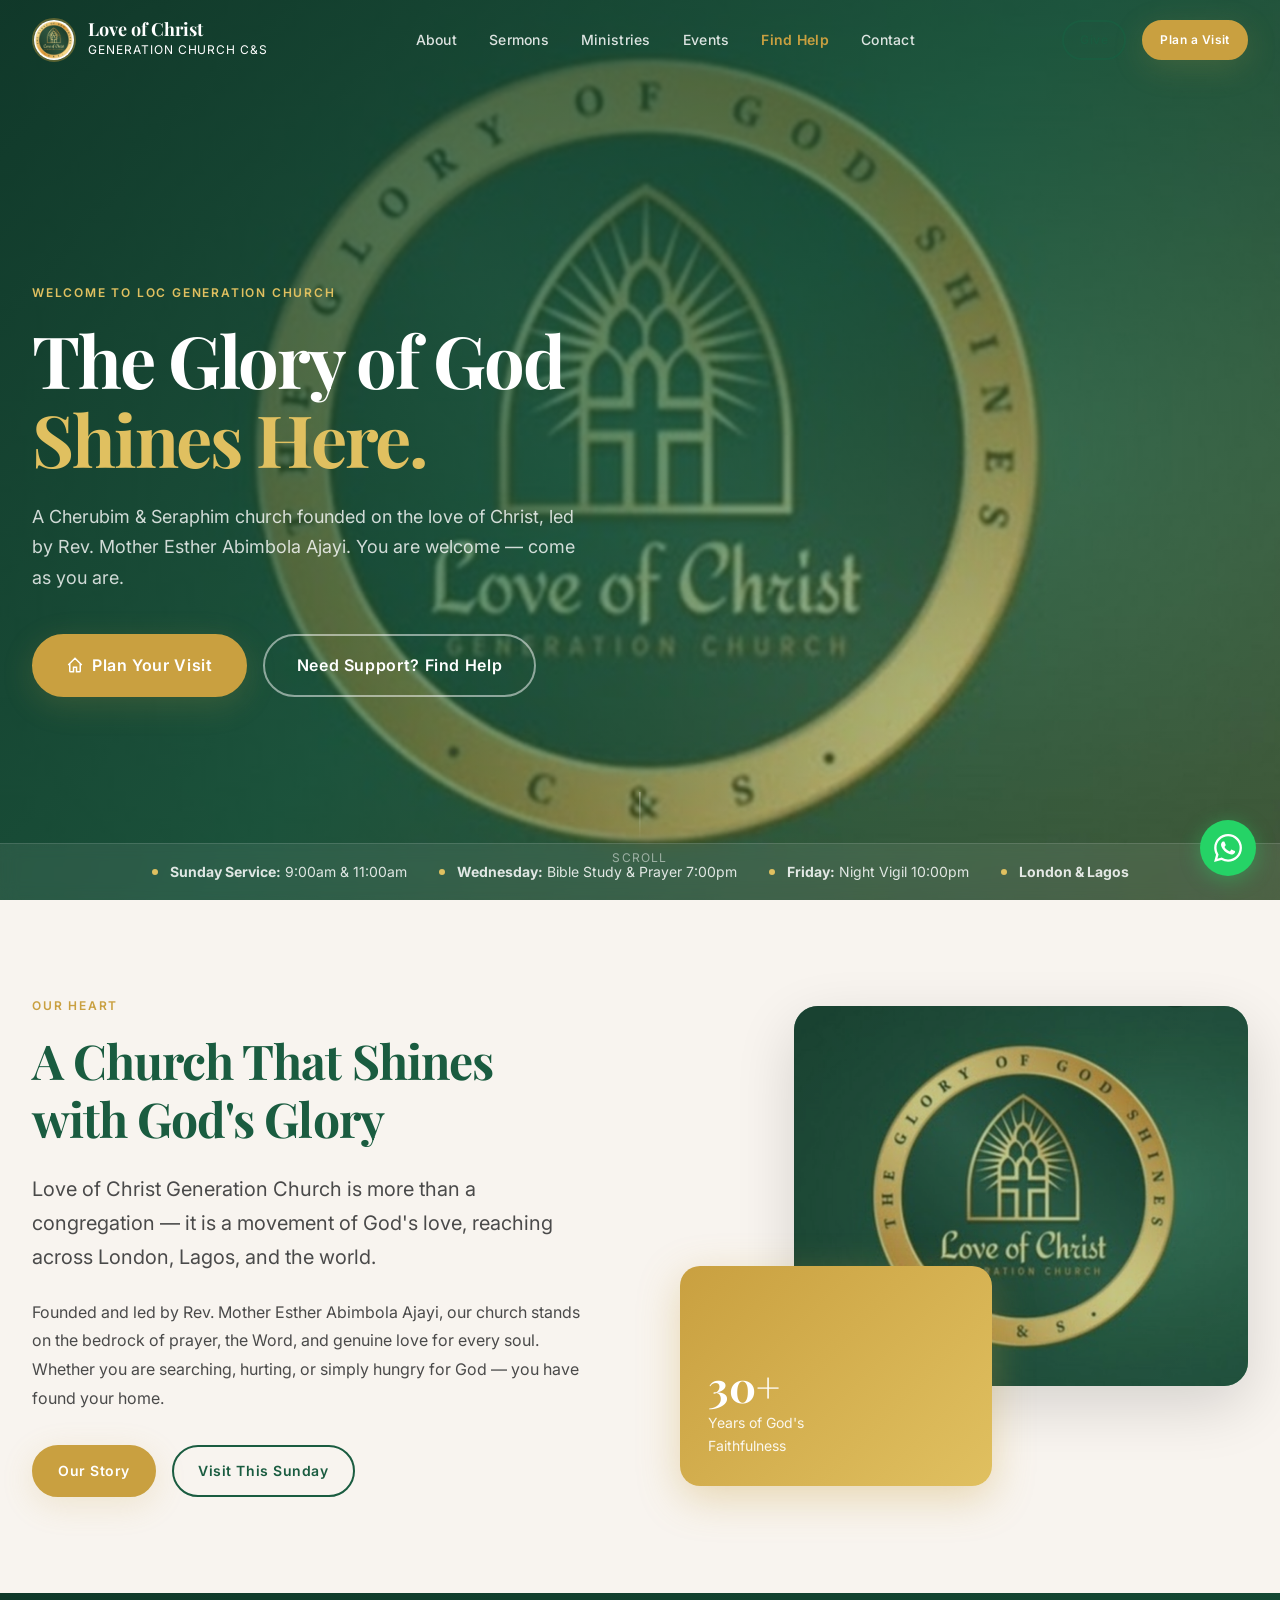
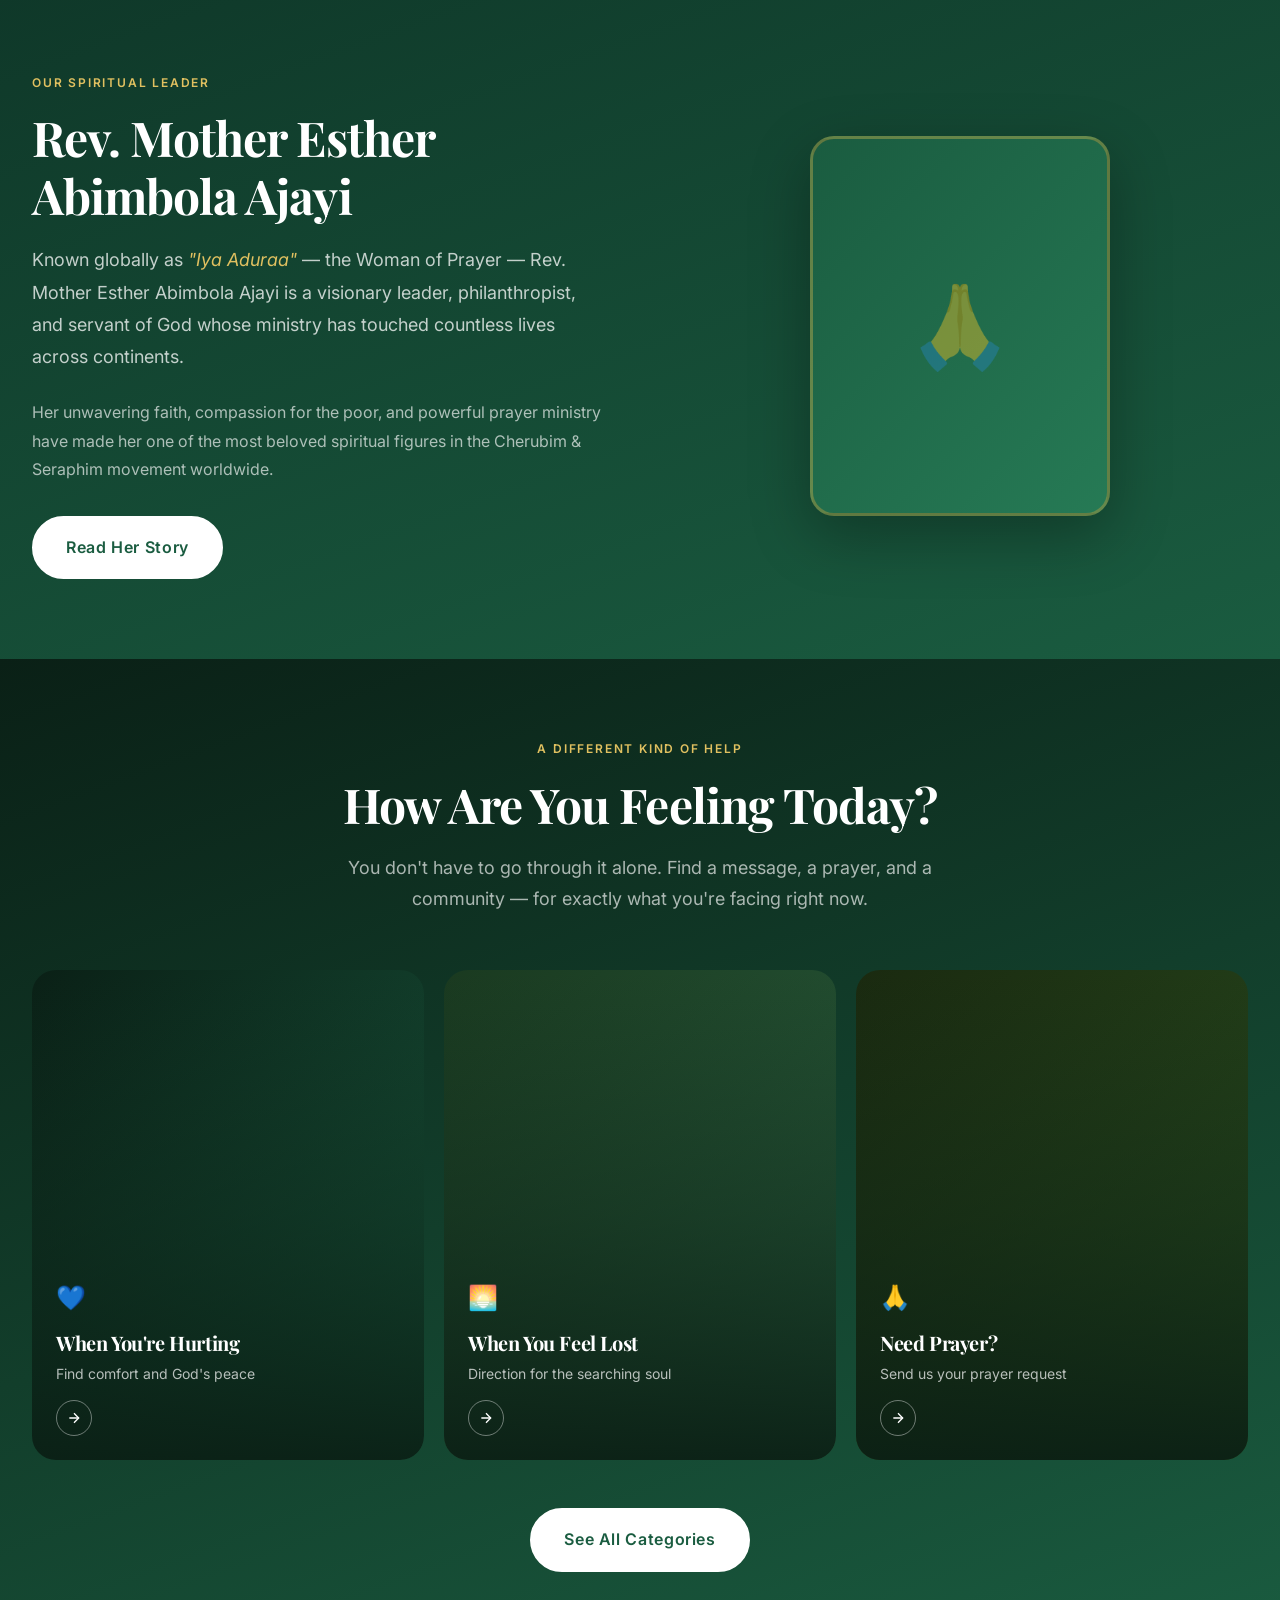
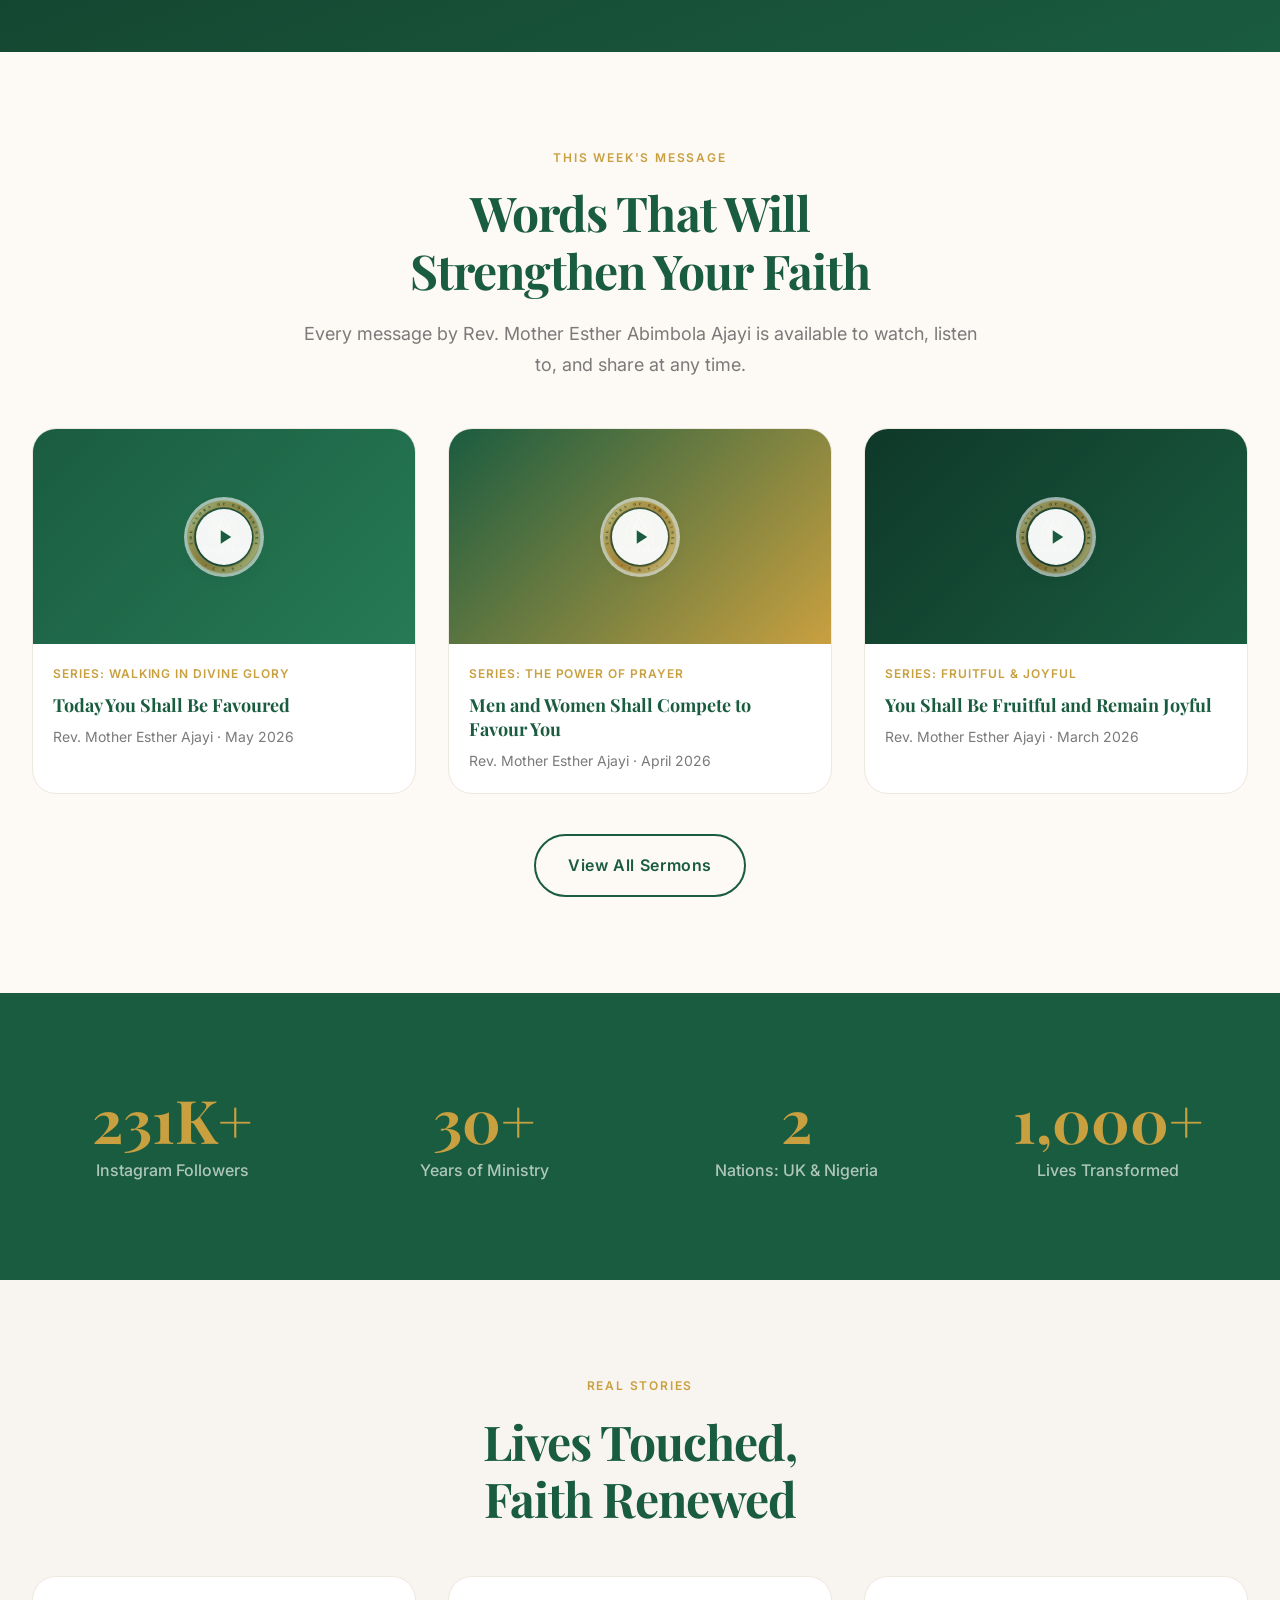
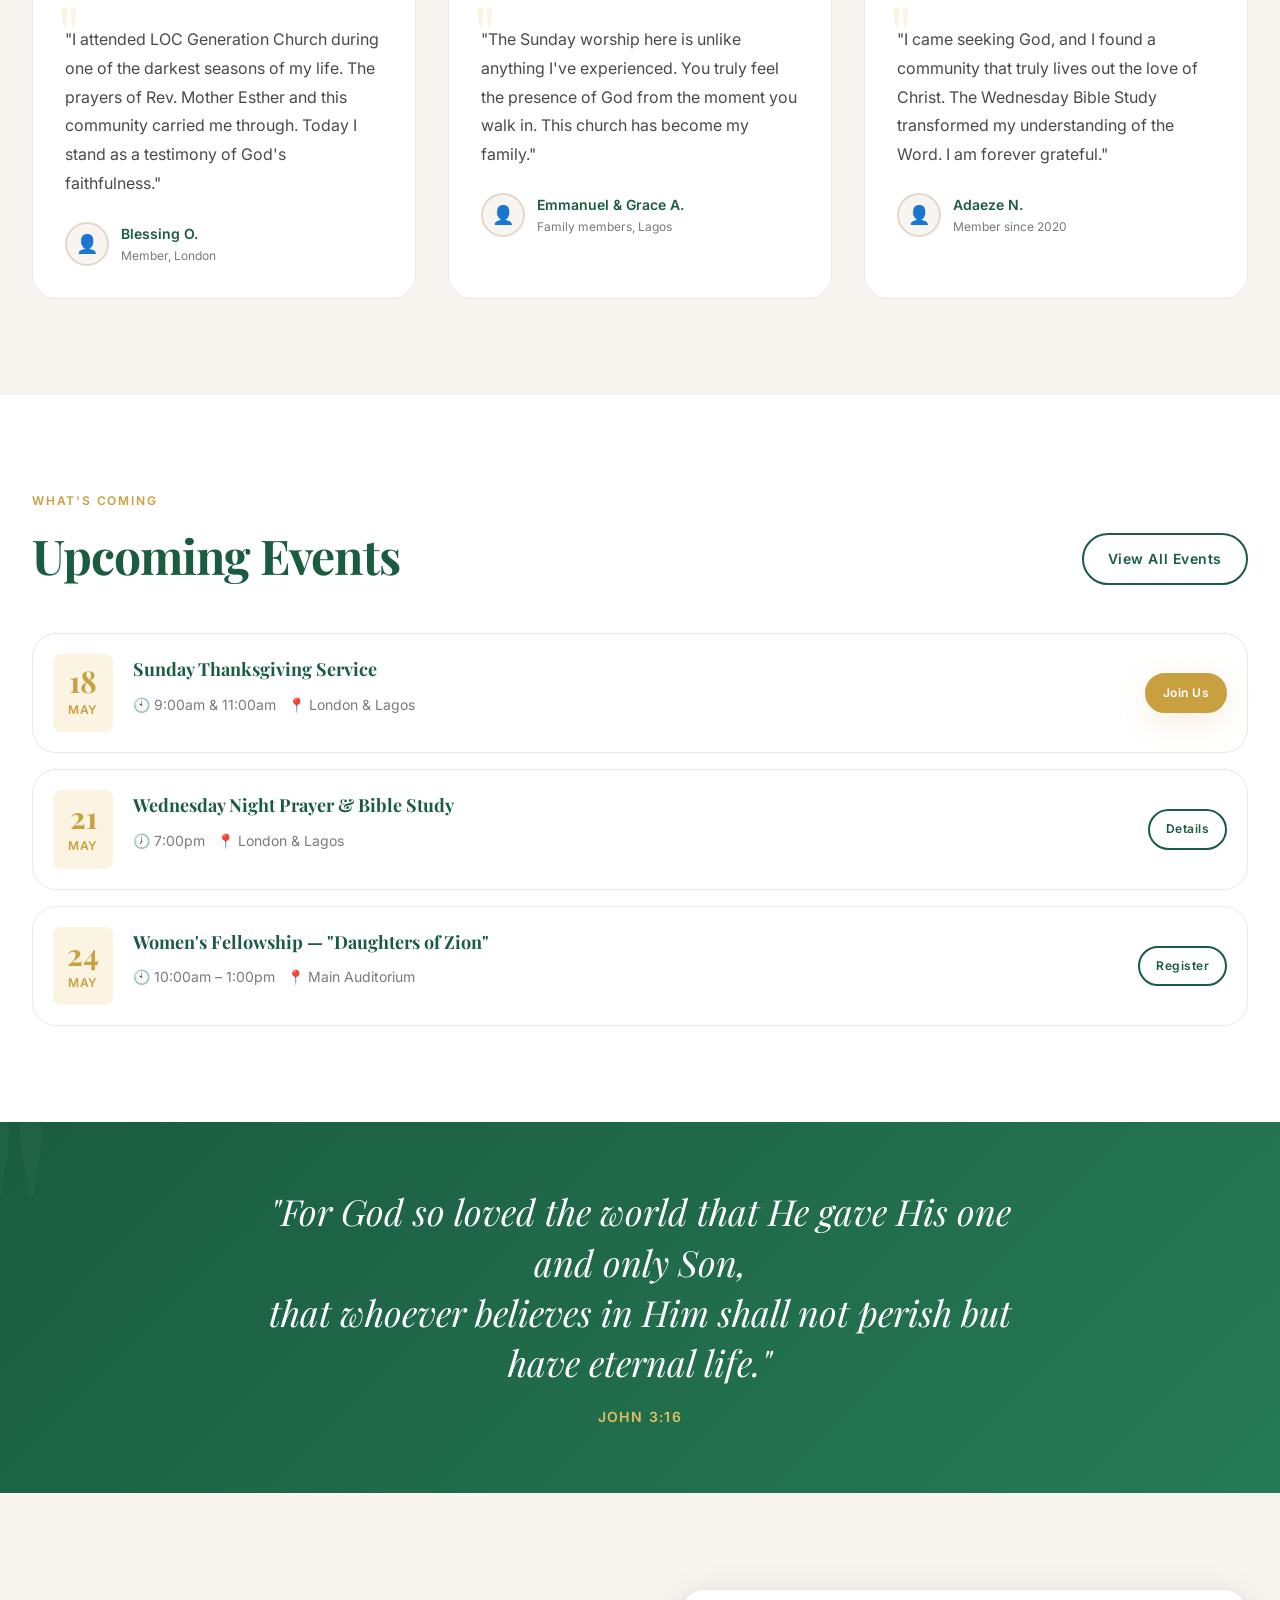
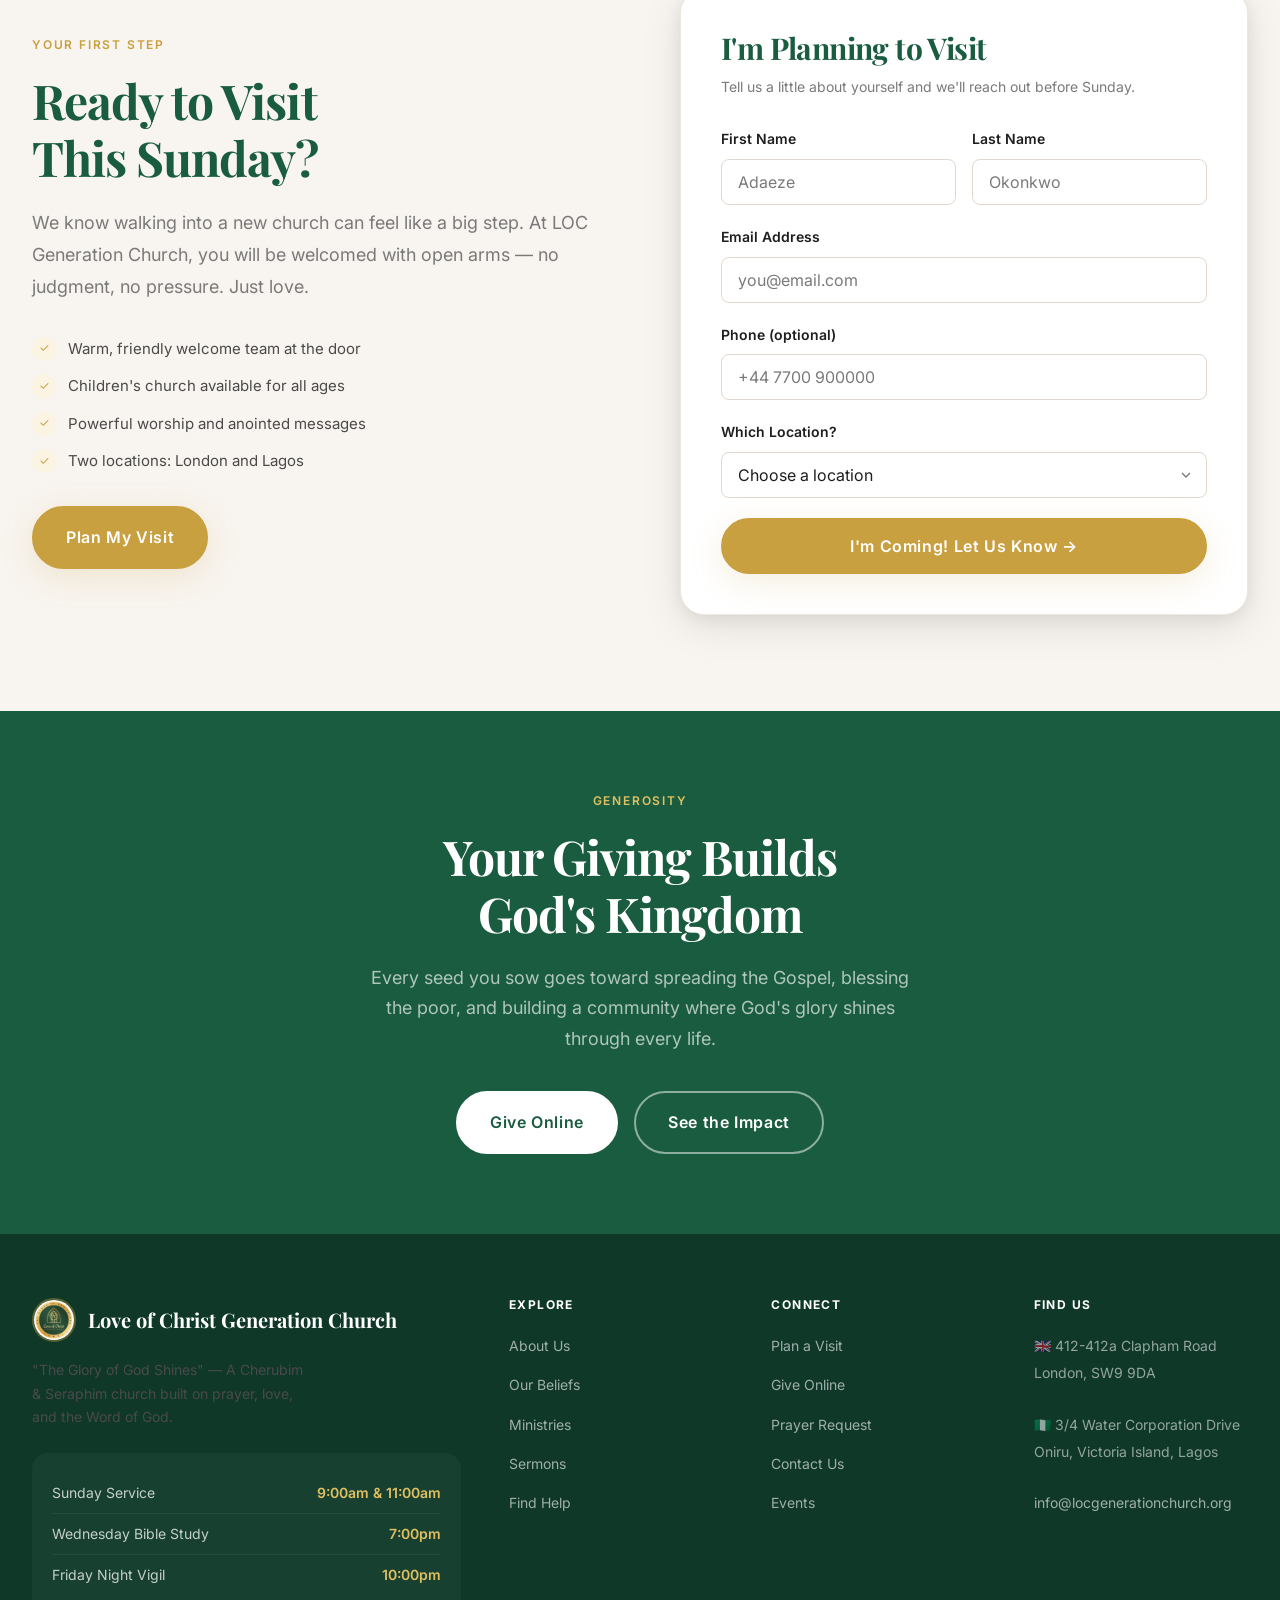
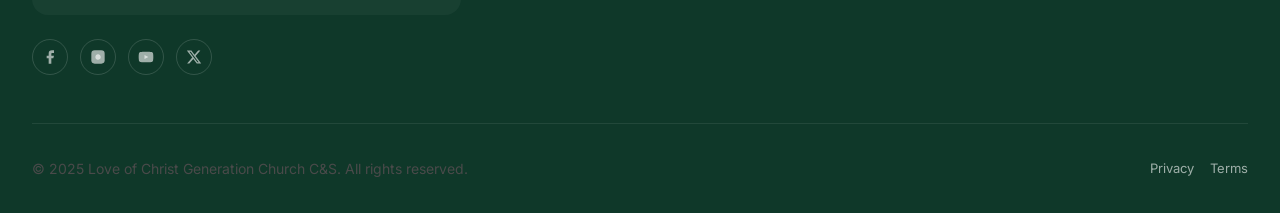
==== commit 8031fd05: "Add logo and hero video assets, fix asset paths for GitHub Pages" ====
--- a/index.html
+++ b/index.html
@@ -19,7 +19,7 @@
   <nav class="nav nav--transparent" id="main-nav" data-transparent="true">
     <div class="nav__inner">
       <a href="index.html" class="nav__logo">
-        <img src="../Logos/_L-A6qdw_400x400.jpg" alt="Love of Christ Generation Church Logo" class="nav__logo-img" />
+        <img src="Logos/_L-A6qdw_400x400.jpg" alt="Love of Christ Generation Church Logo" class="nav__logo-img" />
         <div>
           <div class="nav__logo-text">Love of Christ</div>
           <div class="nav__logo-sub">Generation Church C&S</div>
@@ -68,9 +68,9 @@
         <video
           autoplay muted loop playsinline
           style="position:absolute;top:50%;left:50%;min-width:100%;min-height:100%;width:auto;height:auto;transform:translate(-50%,-50%);object-fit:cover;"
-          poster="../Logos/Screenshot_20220901_133202.jpg"
+          poster="Logos/Screenshot_20220901_133202.jpg"
         >
-          <source src="../Videos/SUNDAY WORSHIP HIGHLIGHT.%23iyaaduraestherajayi.mp4" type="video/mp4" />
+          <source src="Videos/SUNDAY WORSHIP HIGHLIGHT.%23iyaaduraestherajayi.mp4" type="video/mp4" />
         </video>
       </div>
 
@@ -155,7 +155,7 @@
               border-radius:24px;overflow:hidden;
               box-shadow:0 20px 60px rgba(0,0,0,0.14);
             ">
-              <img src="../Logos/Screenshot_20220901_133202.jpg" alt="Love of Christ Generation Church" style="width:100%;height:100%;object-fit:cover;opacity:0.75;" />
+              <img src="Logos/Screenshot_20220901_133202.jpg" alt="Love of Christ Generation Church" style="width:100%;height:100%;object-fit:cover;opacity:0.75;" />
             </div>
             <div class="welcome-accent-card" style="
               position:absolute;bottom:0;left:0;
@@ -288,7 +288,7 @@
           <div class="sermon-card">
             <div class="sermon-card__thumb">
               <div style="width:100%;height:100%;background:linear-gradient(135deg,#1A5C40,#267A55);display:flex;align-items:center;justify-content:center;">
-                <img src="../Logos/_L-A6qdw_400x400.jpg" alt="Sermon" style="width:80px;height:80px;border-radius:50%;object-fit:cover;opacity:0.6;" />
+                <img src="Logos/_L-A6qdw_400x400.jpg" alt="Sermon" style="width:80px;height:80px;border-radius:50%;object-fit:cover;opacity:0.6;" />
               </div>
               <div class="sermon-card__play">
                 <div class="sermon-card__play-btn" data-video="LOCGC_VIDEO_1" data-platform="youtube" style="cursor:pointer;">
@@ -306,7 +306,7 @@
           <div class="sermon-card">
             <div class="sermon-card__thumb">
               <div style="width:100%;height:100%;background:linear-gradient(135deg,#1A5C40,#C9A040);display:flex;align-items:center;justify-content:center;">
-                <img src="../Logos/_L-A6qdw_400x400.jpg" alt="Sermon" style="width:80px;height:80px;border-radius:50%;object-fit:cover;opacity:0.6;" />
+                <img src="Logos/_L-A6qdw_400x400.jpg" alt="Sermon" style="width:80px;height:80px;border-radius:50%;object-fit:cover;opacity:0.6;" />
               </div>
               <div class="sermon-card__play">
                 <div class="sermon-card__play-btn" data-video="LOCGC_VIDEO_2" data-platform="youtube" style="cursor:pointer;">
@@ -324,7 +324,7 @@
           <div class="sermon-card">
             <div class="sermon-card__thumb">
               <div style="width:100%;height:100%;background:linear-gradient(135deg,#0F3829,#1A5C40);display:flex;align-items:center;justify-content:center;">
-                <img src="../Logos/_L-A6qdw_400x400.jpg" alt="Sermon" style="width:80px;height:80px;border-radius:50%;object-fit:cover;opacity:0.6;" />
+                <img src="Logos/_L-A6qdw_400x400.jpg" alt="Sermon" style="width:80px;height:80px;border-radius:50%;object-fit:cover;opacity:0.6;" />
               </div>
               <div class="sermon-card__play">
                 <div class="sermon-card__play-btn" data-video="LOCGC_VIDEO_3" data-platform="youtube" style="cursor:pointer;">
@@ -596,7 +596,7 @@
       <div class="footer__grid">
         <div class="footer__brand">
           <a href="index.html" class="footer__logo">
-            <img src="../Logos/_L-A6qdw_400x400.jpg" alt="LOC Church Logo" class="footer__logo-img" />
+            <img src="Logos/_L-A6qdw_400x400.jpg" alt="LOC Church Logo" class="footer__logo-img" />
             <span class="footer__logo-name">Love of Christ Generation Church</span>
           </a>
           <p class="footer__tagline">"The Glory of God Shines" — A Cherubim &amp; Seraphim church built on prayer, love, and the Word of God.</p>
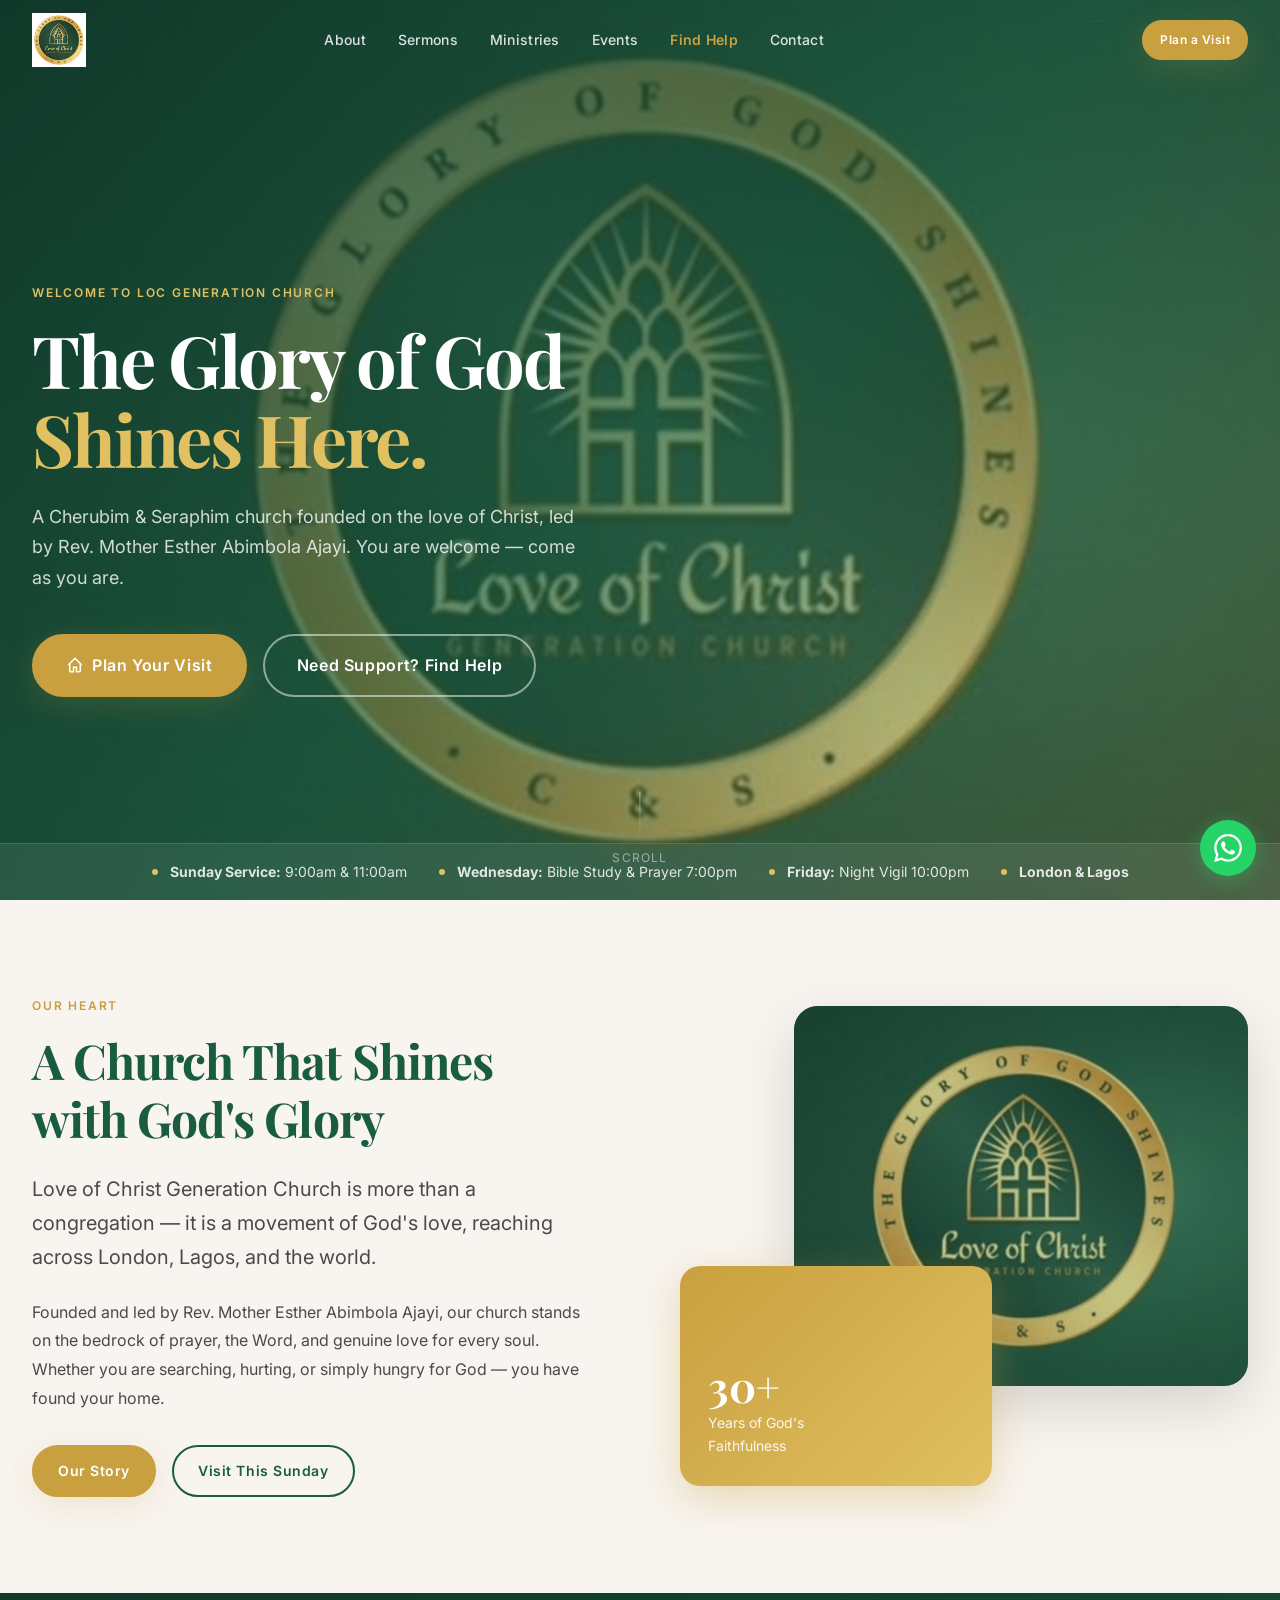
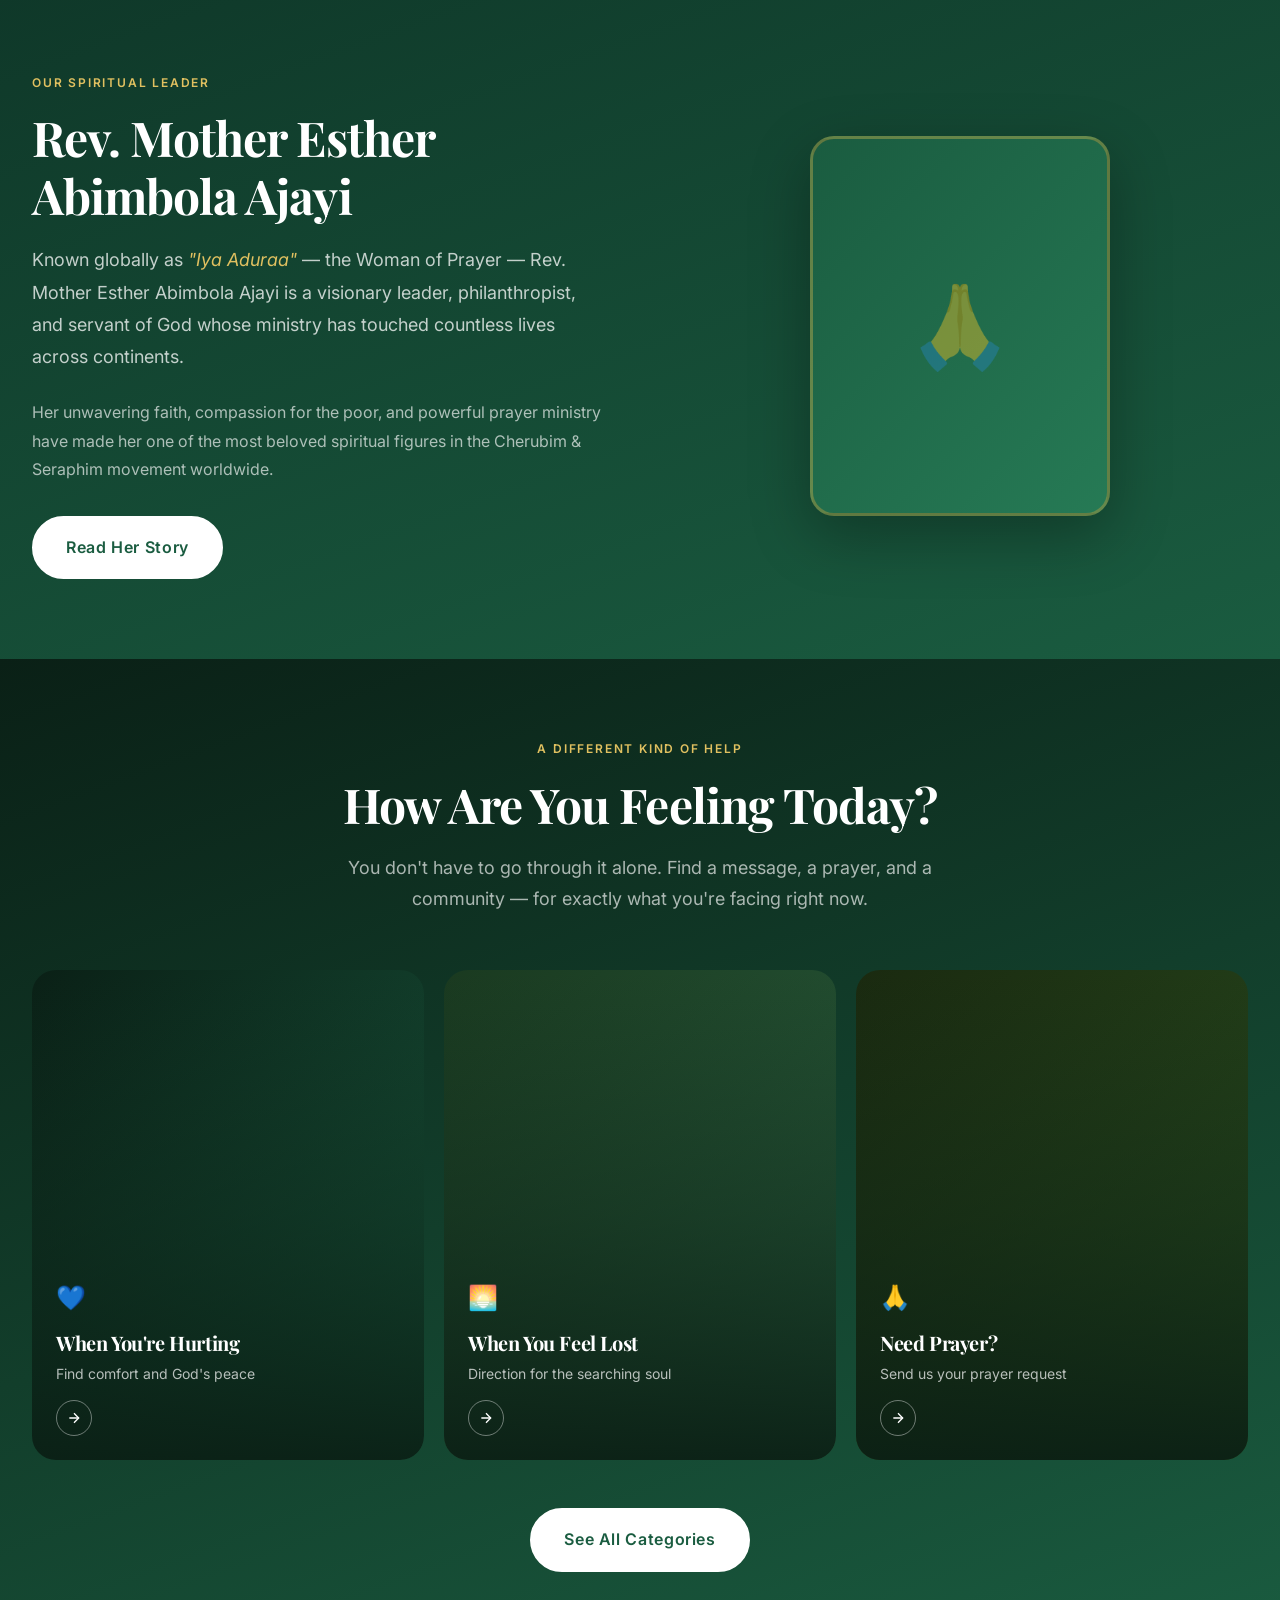
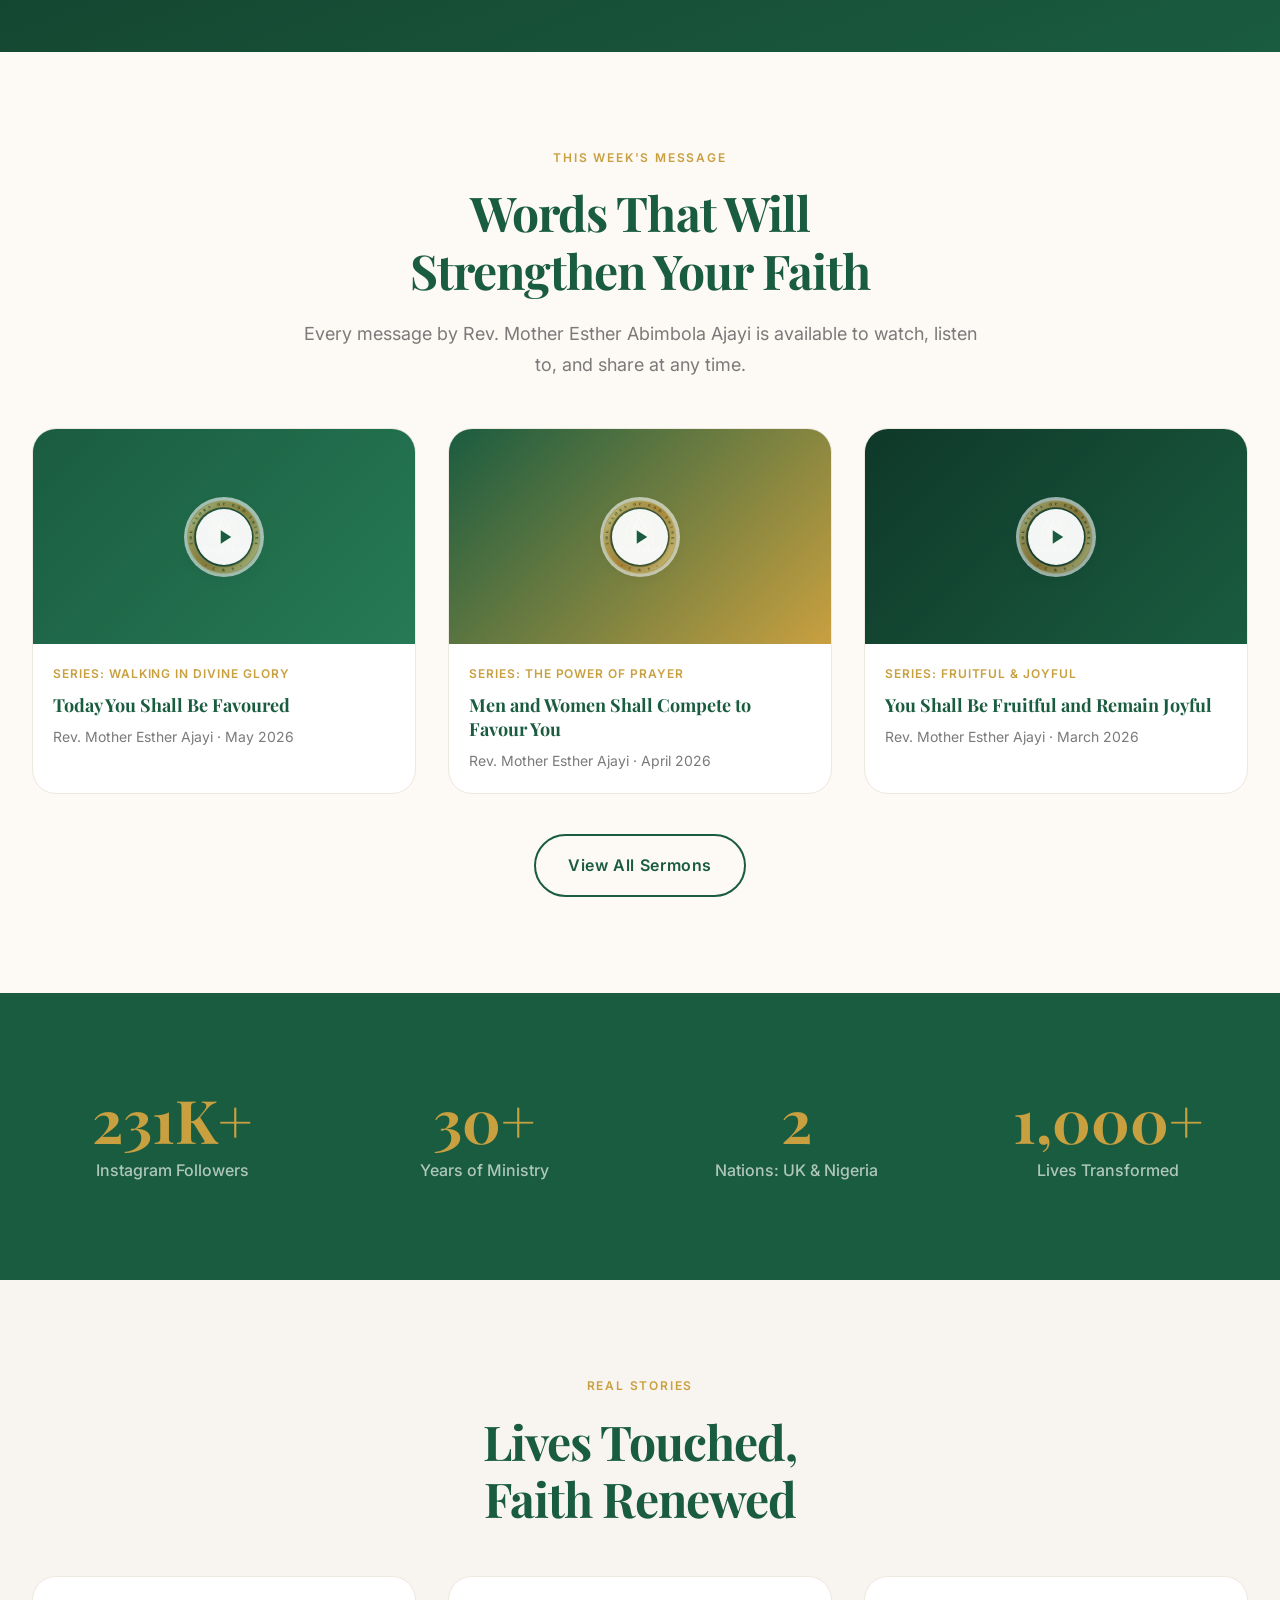
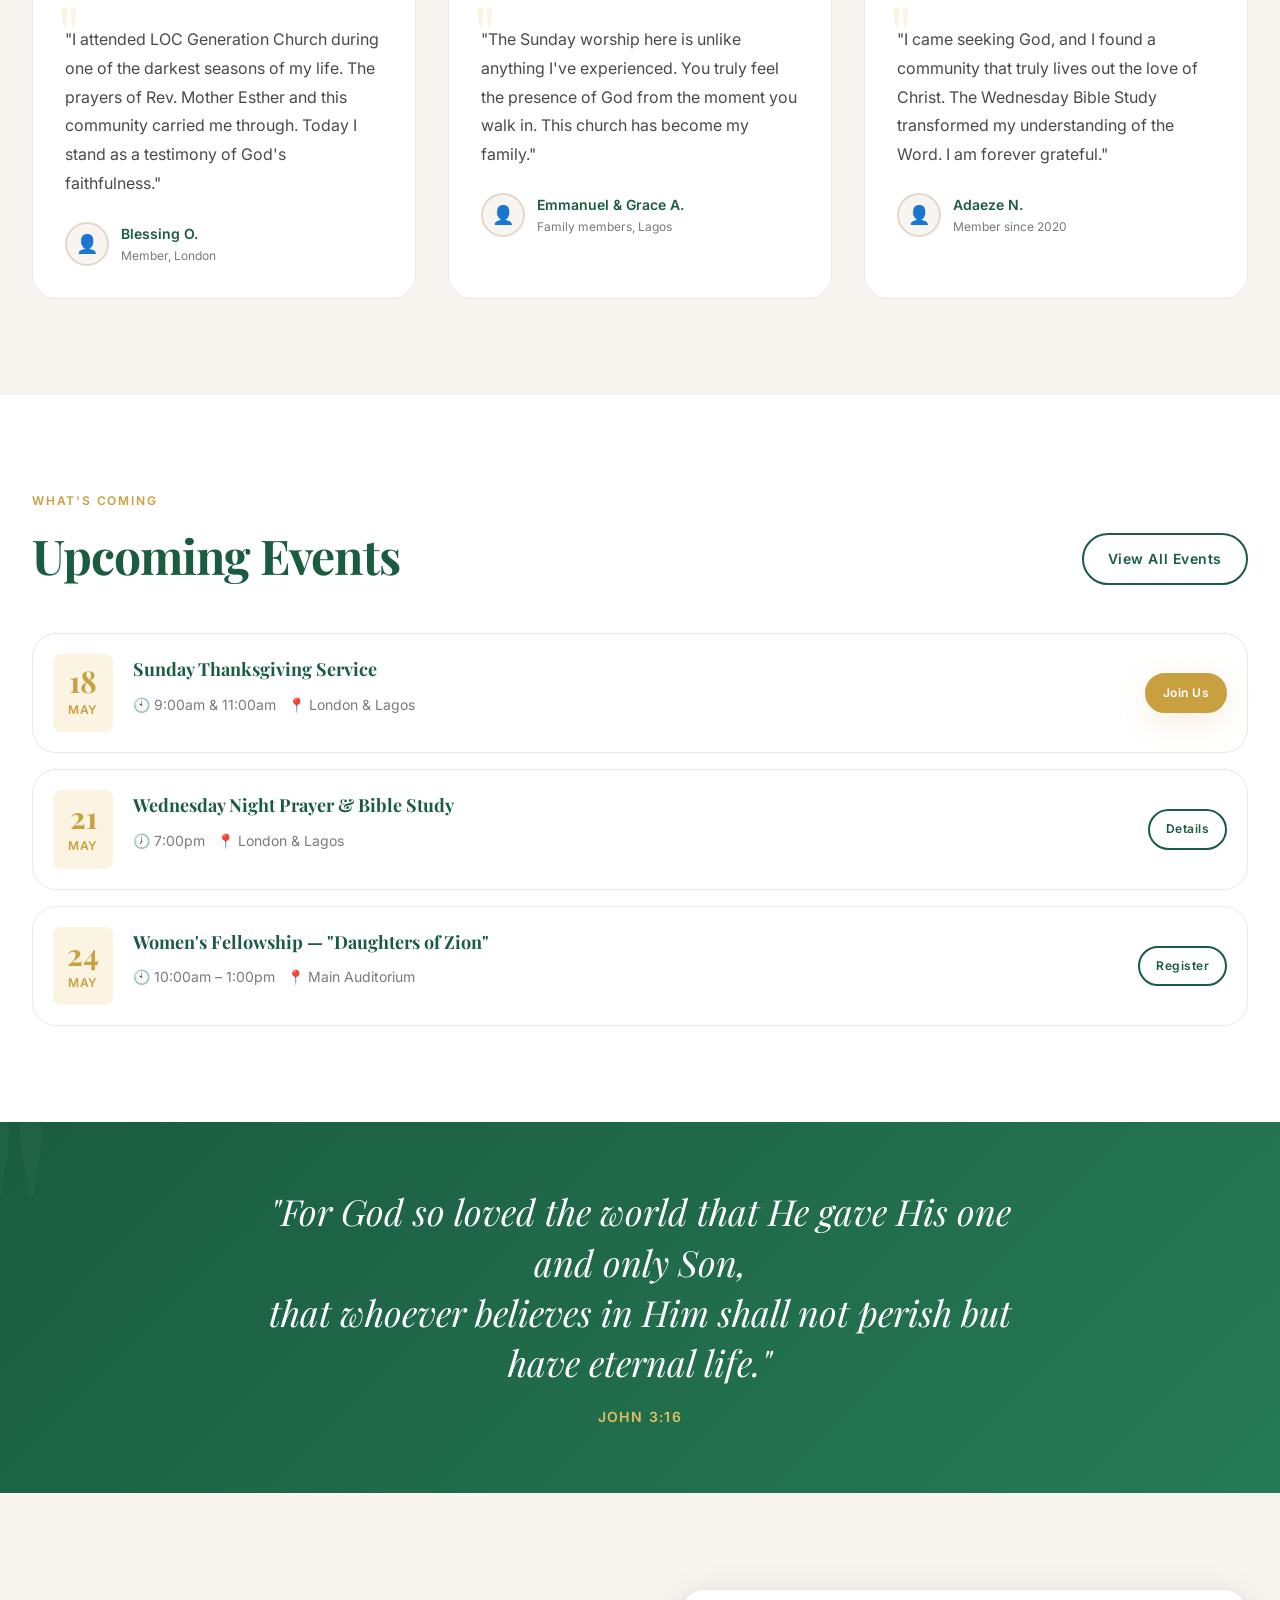
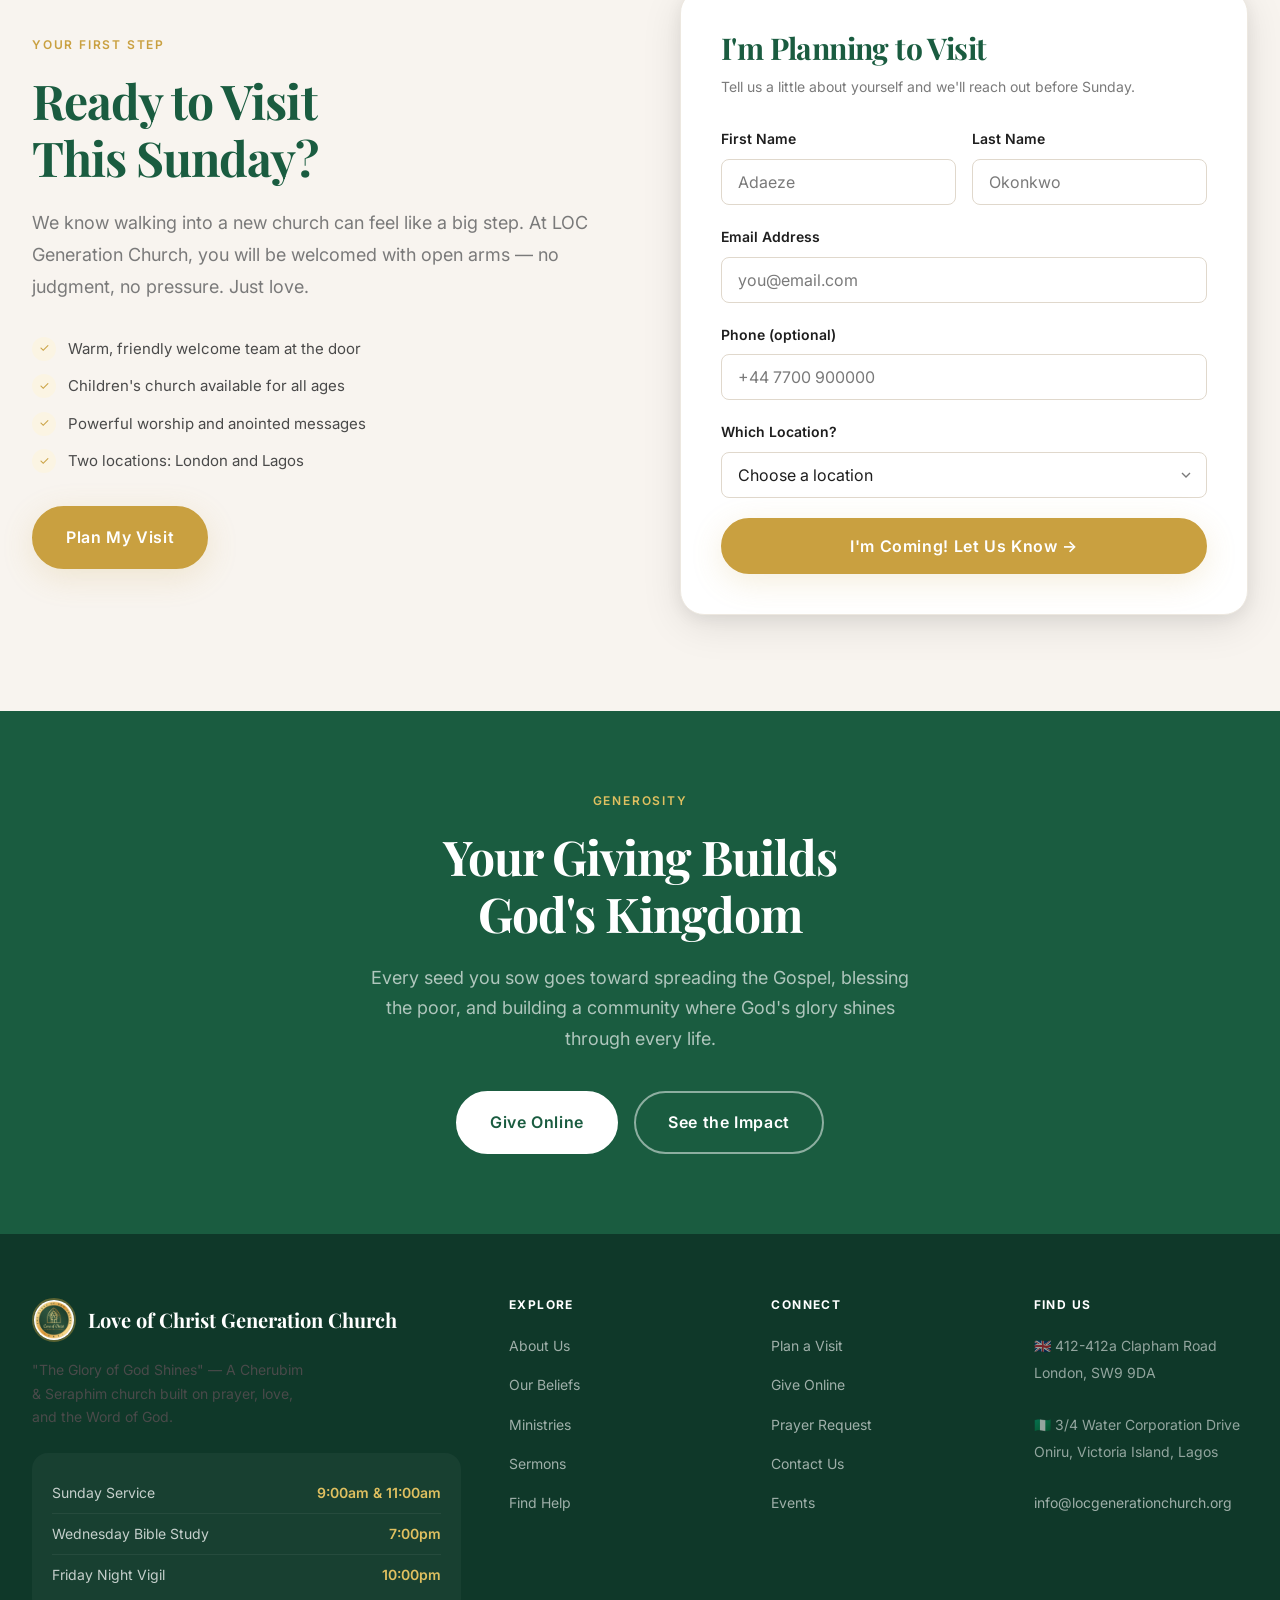
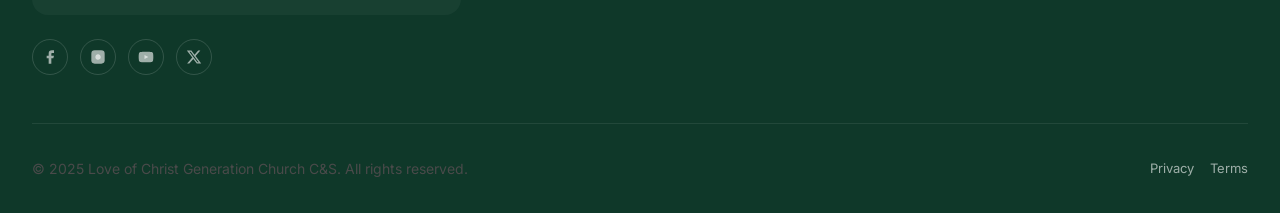
==== commit 94aa698c: "Replace nav text with full church logo image" ====
--- a/index.html
+++ b/index.html
@@ -1,4 +1,4 @@
-<!DOCTYPE html>
+﻿<!DOCTYPE html>
 <html lang="en">
 <head>
   <meta charset="UTF-8" />
@@ -20,10 +20,6 @@
     <div class="nav__inner">
       <a href="index.html" class="nav__logo">
         <img src="Logos/_L-A6qdw_400x400.jpg" alt="Love of Christ Generation Church Logo" class="nav__logo-img" />
-        <div>
-          <div class="nav__logo-text">Love of Christ</div>
-          <div class="nav__logo-sub">Generation Church C&S</div>
-        </div>
       </a>
       <ul class="nav__links">
         <li><a href="about.html" class="nav__link">About</a></li>
--- a/css/style.css
+++ b/css/style.css
@@ -256,11 +256,9 @@
 }
 
 .nav__logo-img {
-  width: 44px;
-  height: 44px;
-  border-radius: 50%;
-  object-fit: cover;
-  border: 2px solid rgba(201,160,64,0.4);
+  height: 54px;
+  width: auto;
+  object-fit: contain;
   flex-shrink: 0;
 }
 
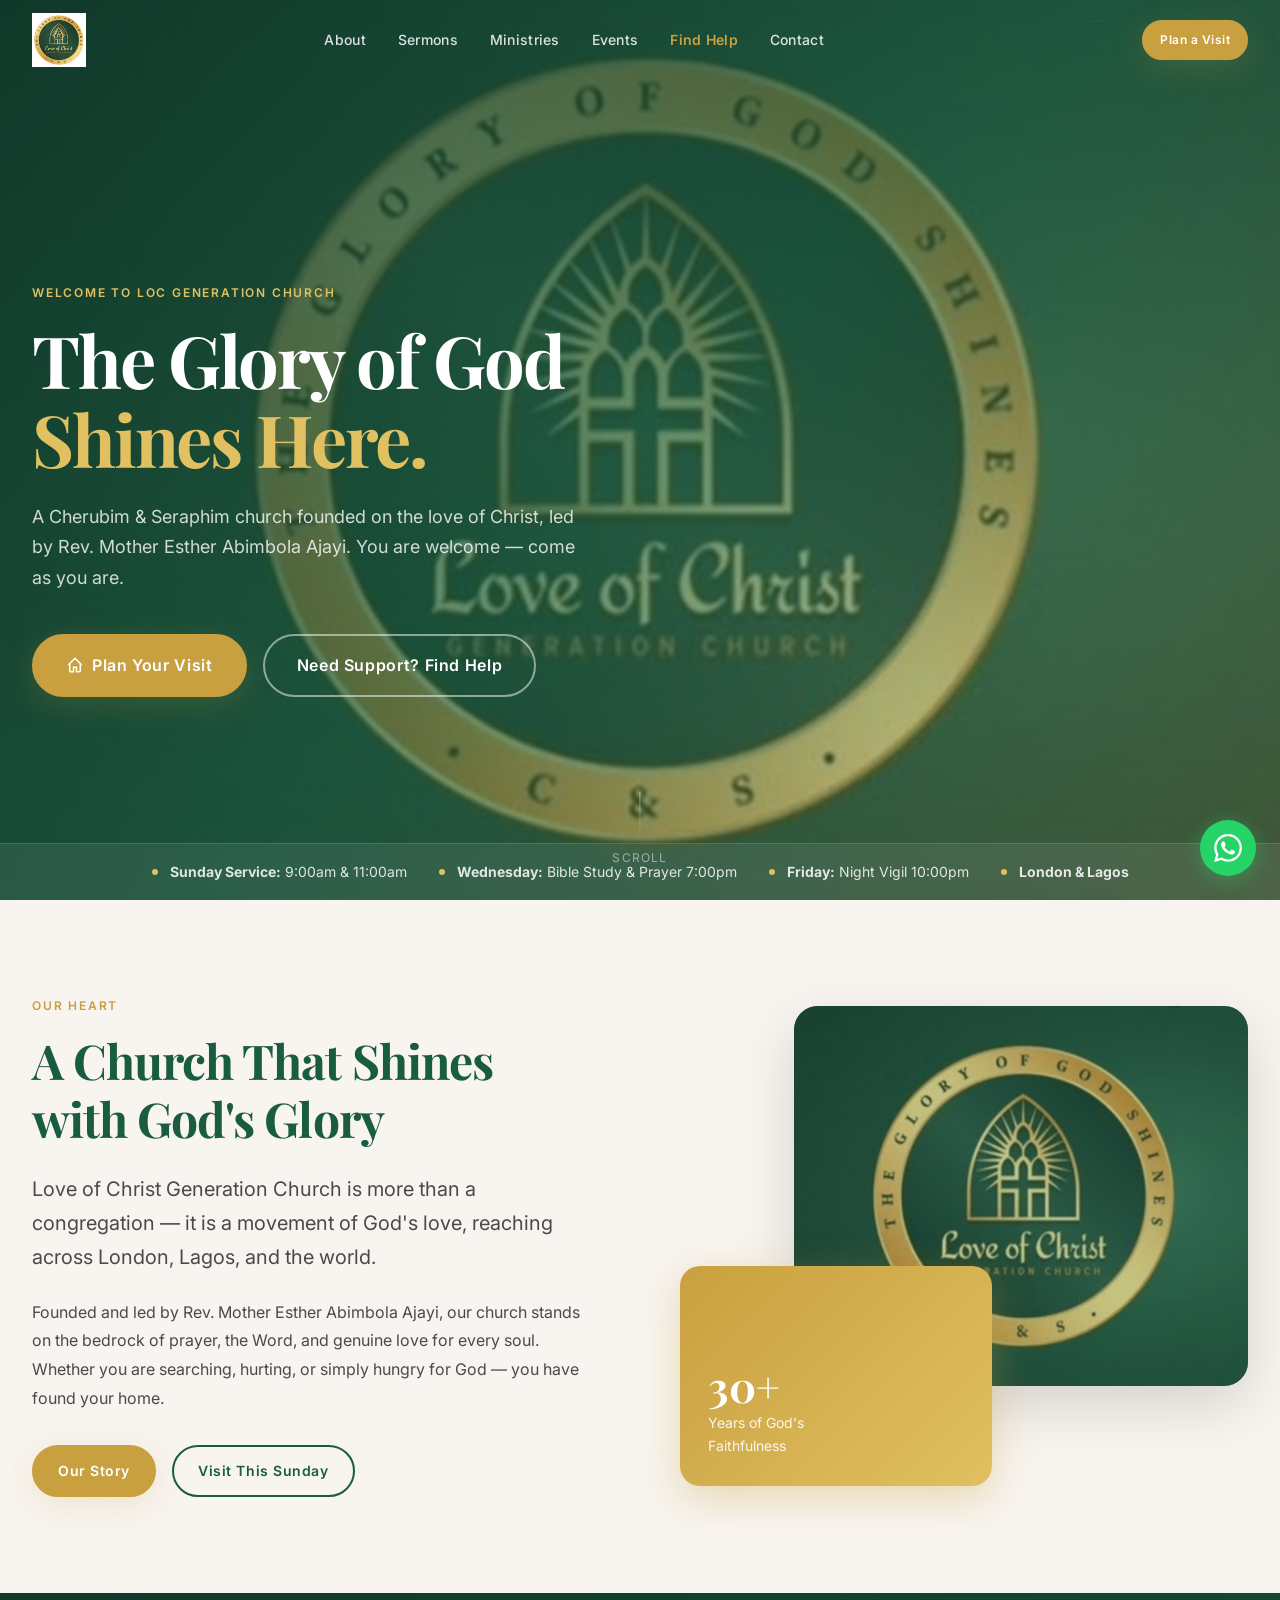
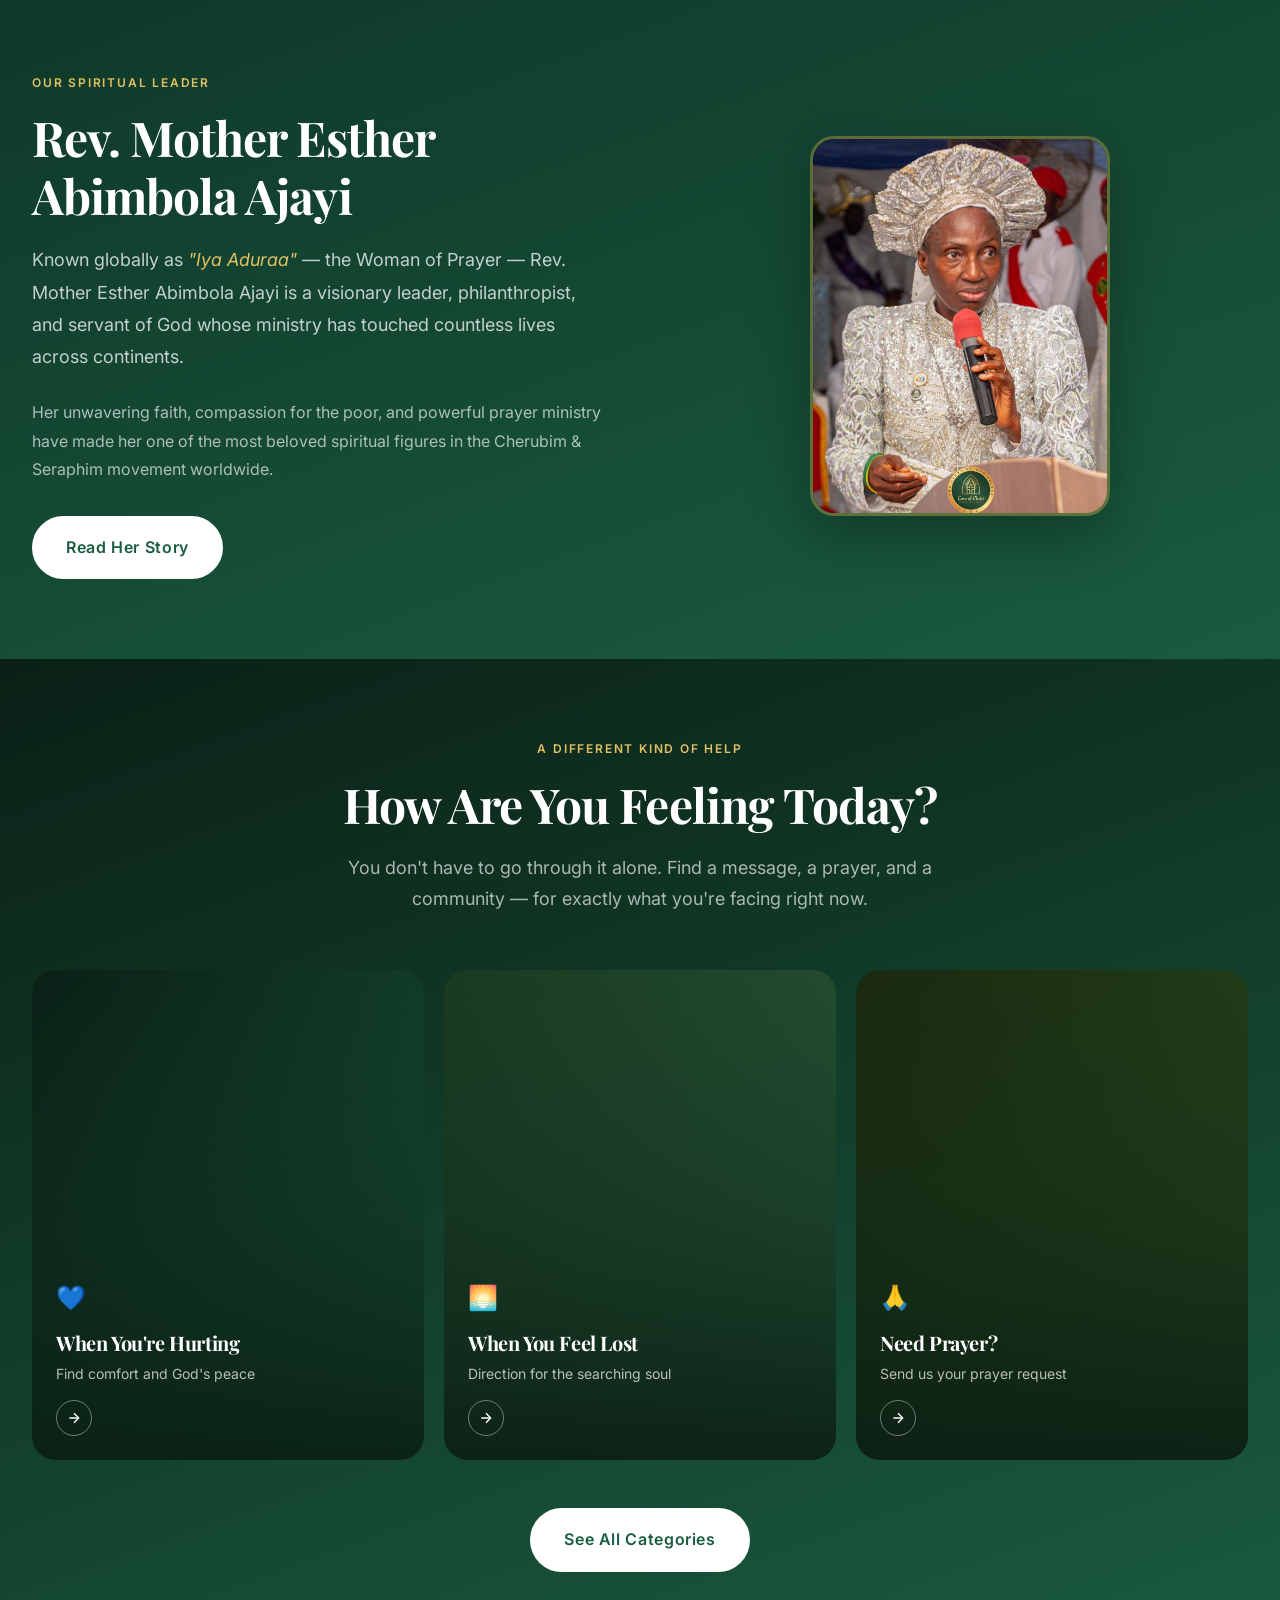
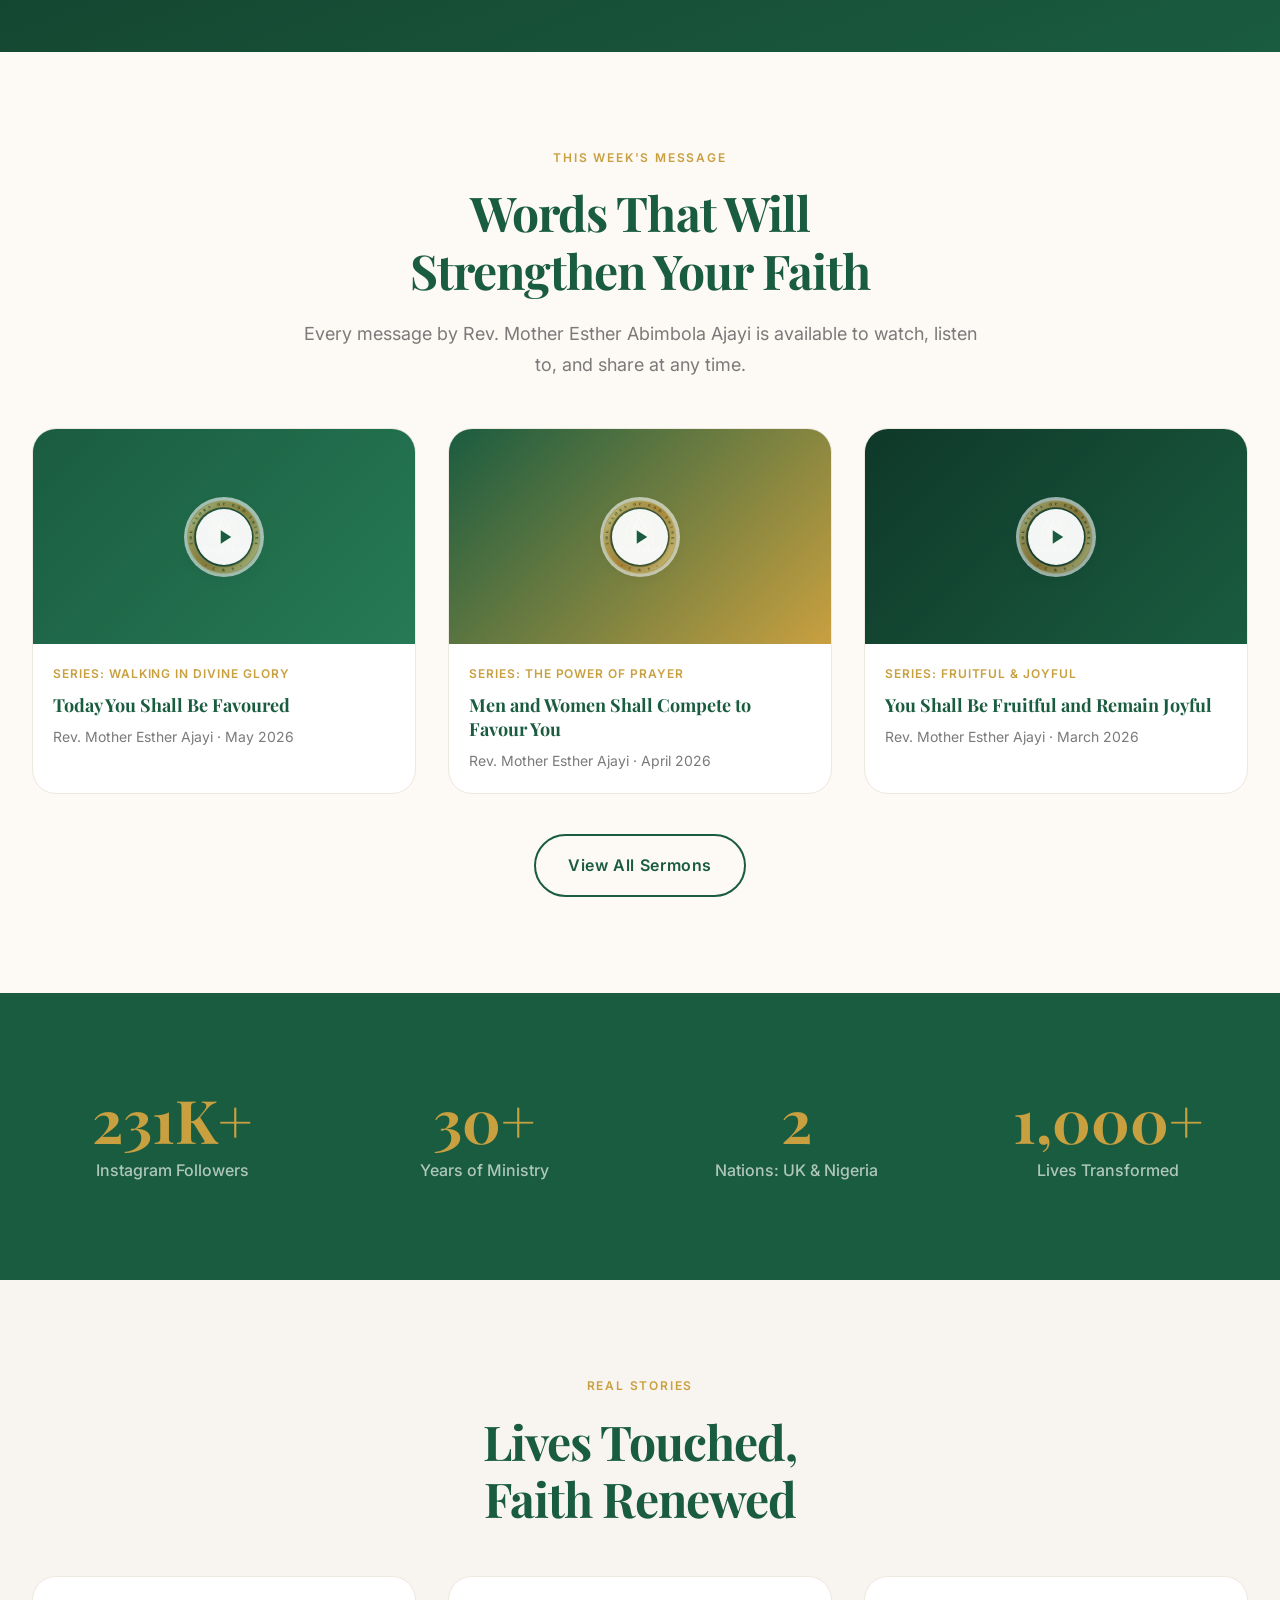
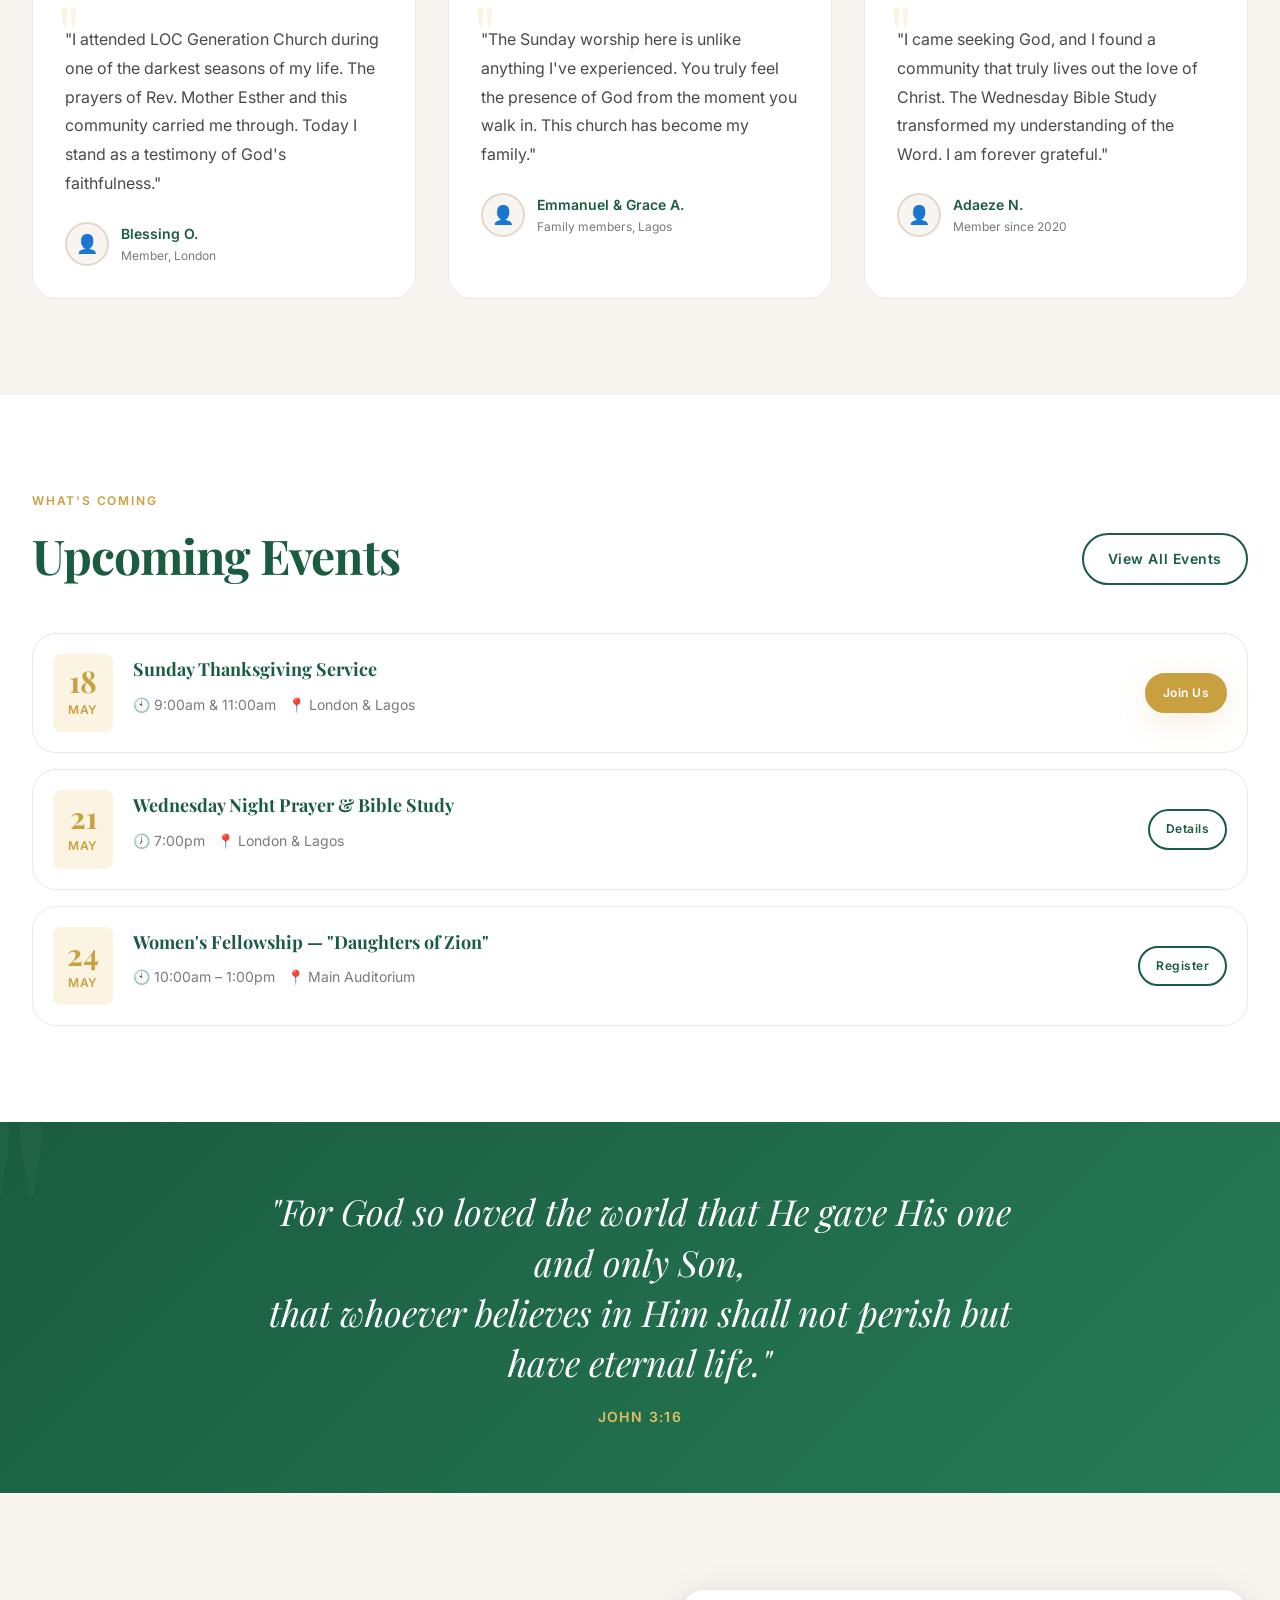
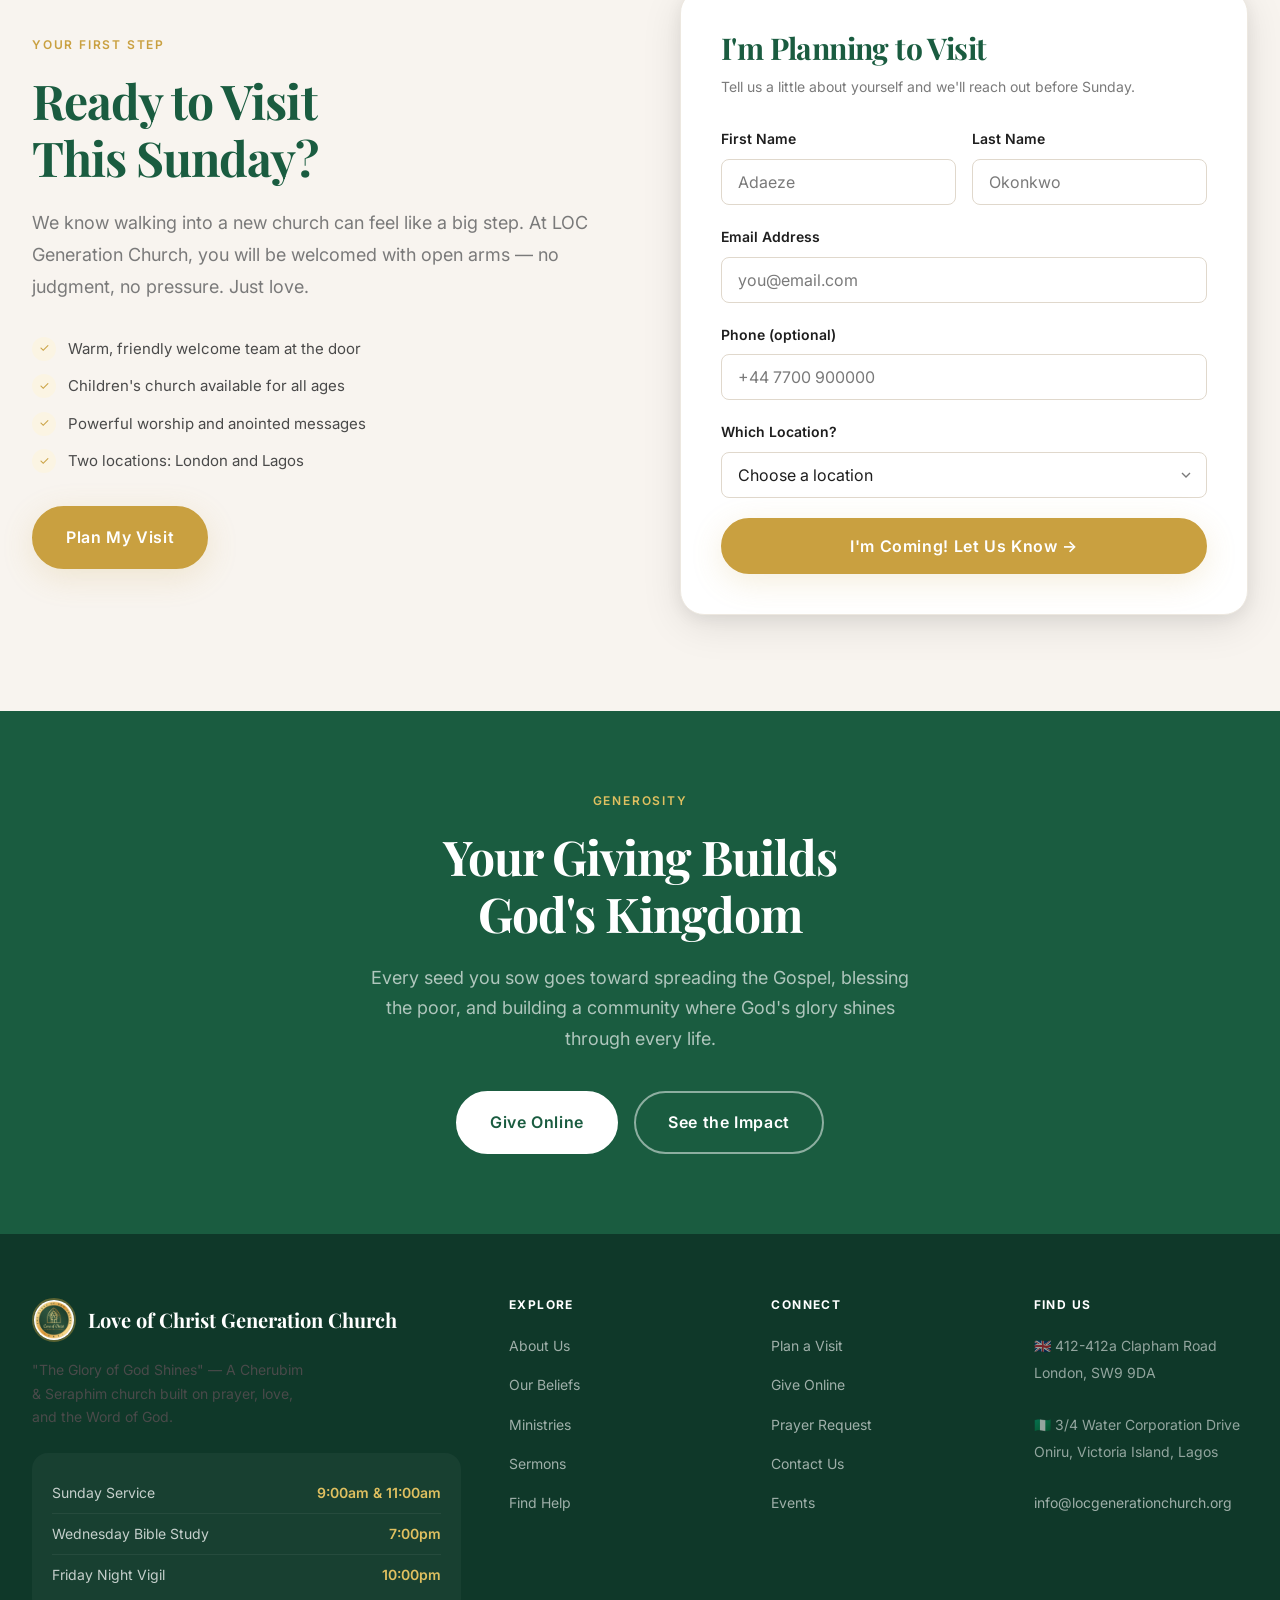
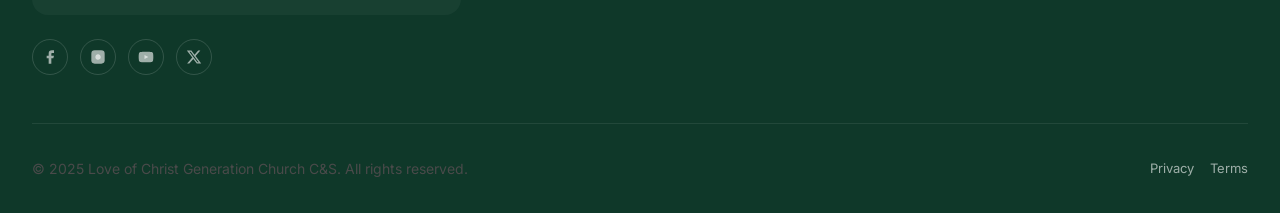
==== commit 887567c7: "Add pastor photos + real video thumbnails on sermon cards" ====
--- a/index.html
+++ b/index.html
@@ -197,12 +197,8 @@
               border:3px solid rgba(201,160,64,0.4);
               box-shadow:0 20px 60px rgba(0,0,0,0.3);
               margin:0 auto;
-              background:linear-gradient(135deg,#1A5C40,#267A55);
             ">
-              <!-- Pastor image placeholder — add pastor photo here -->
-              <div style="width:100%;height:100%;display:flex;flex-direction:column;align-items:center;justify-content:center;color:rgba(255,255,255,0.4);font-size:80px;">
-                🙏
-              </div>
+              <img src="Pastor/pastor2.jpg" alt="Rev. Mother Esther Abimbola Ajayi" style="width:100%;height:100%;object-fit:cover;object-position:center top;display:block;" />
             </div>
           </div>
         </div>
